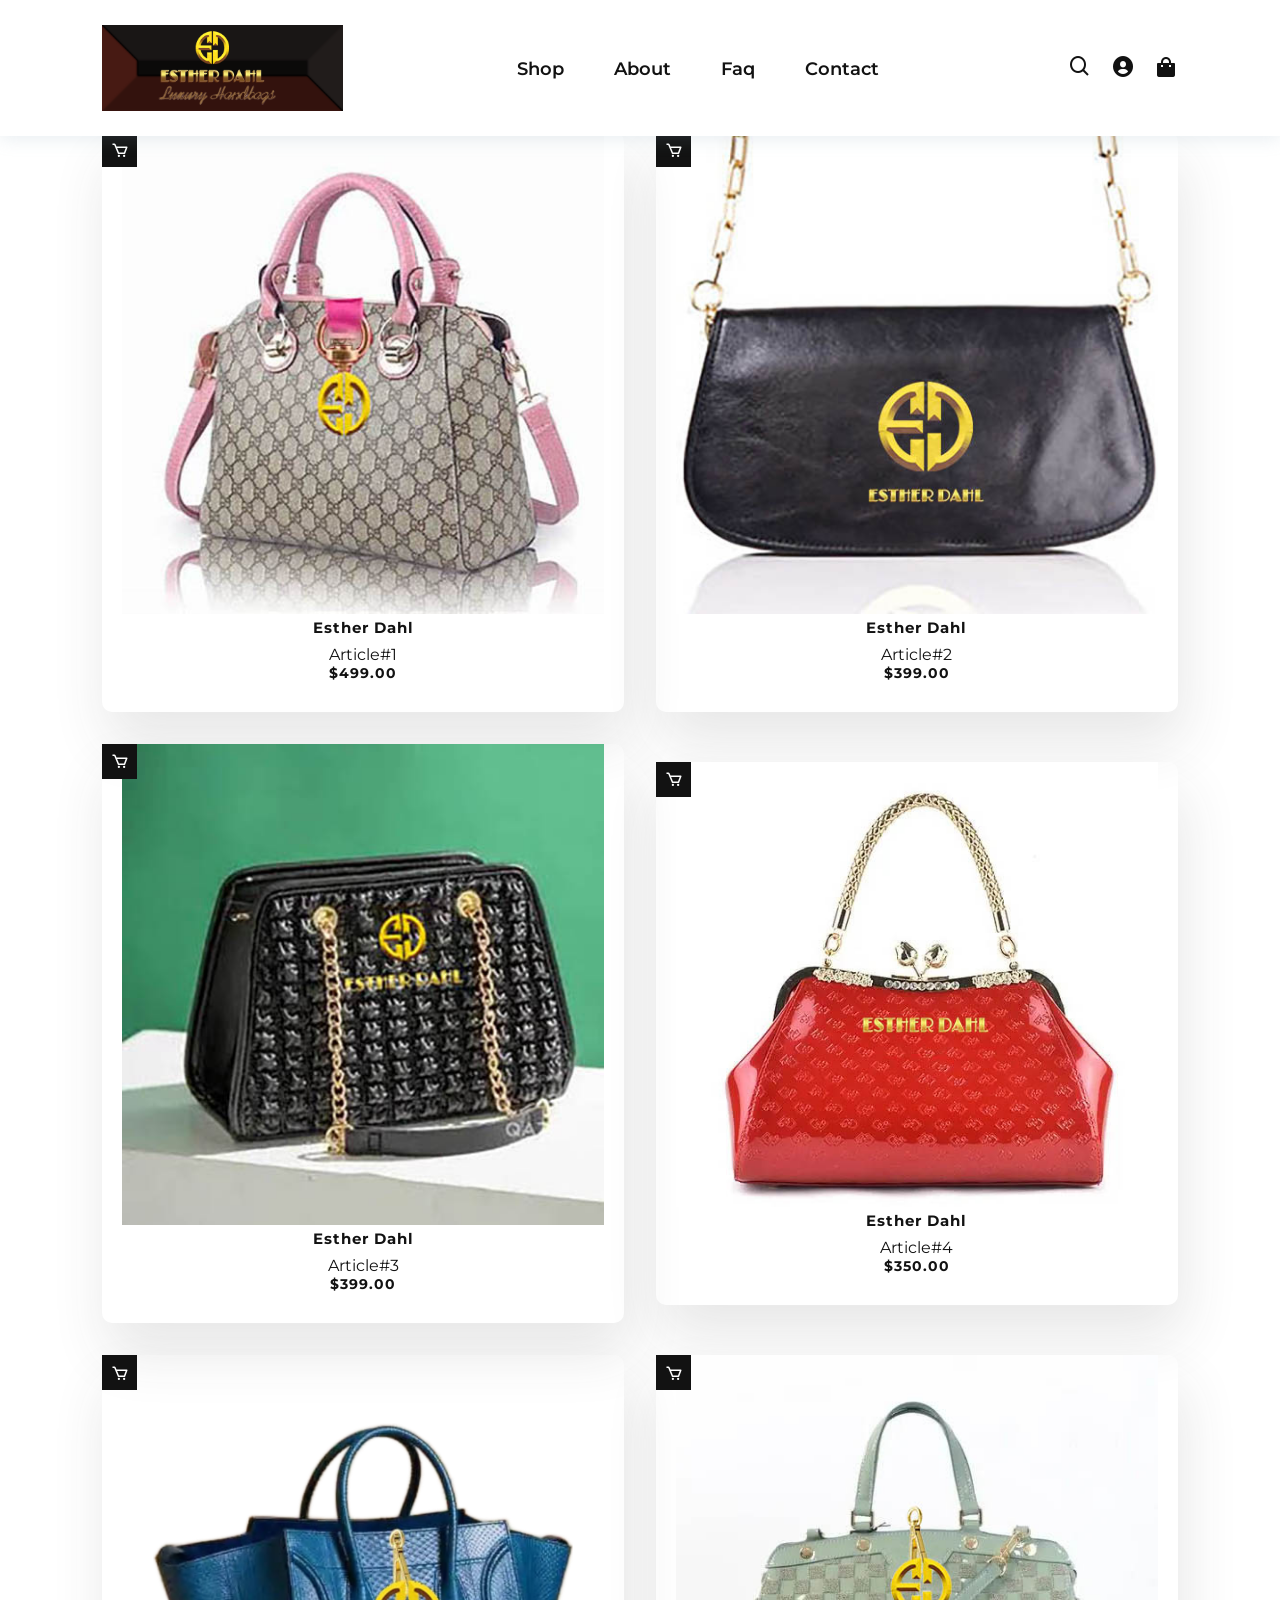
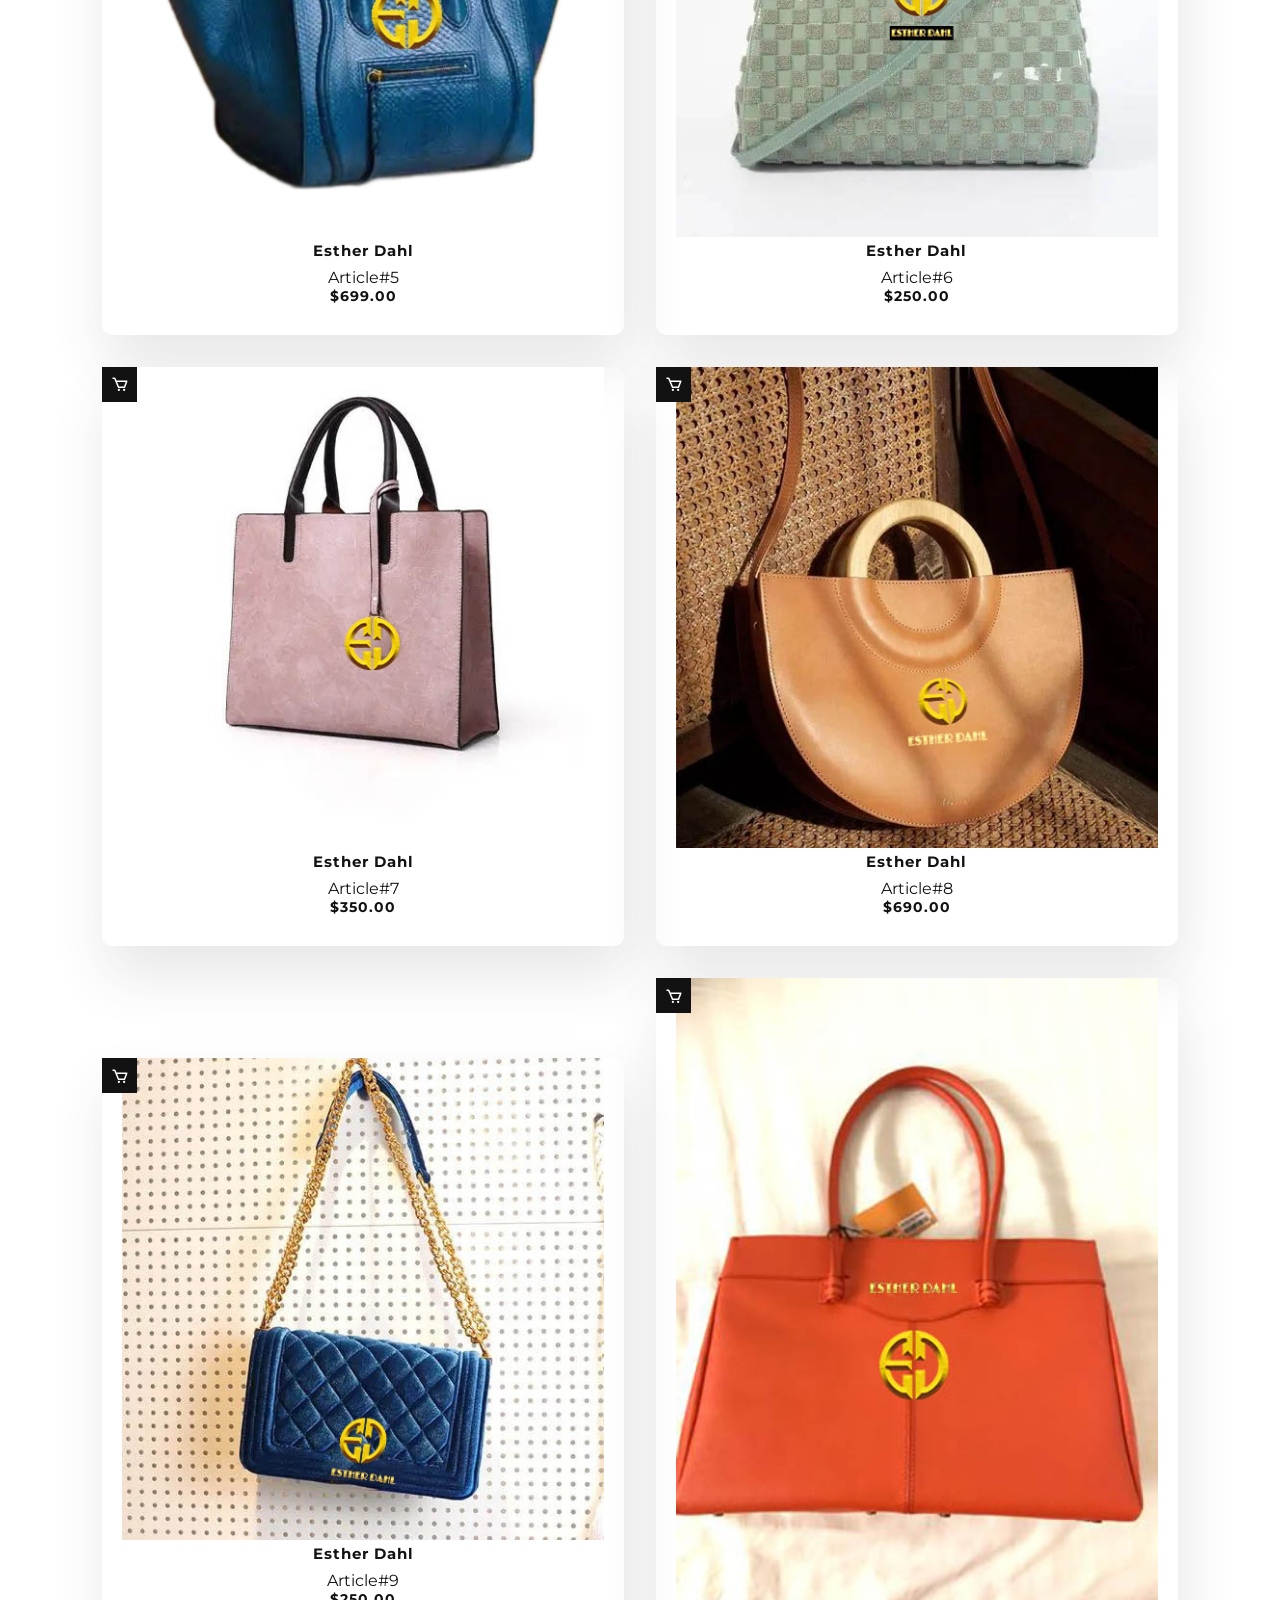
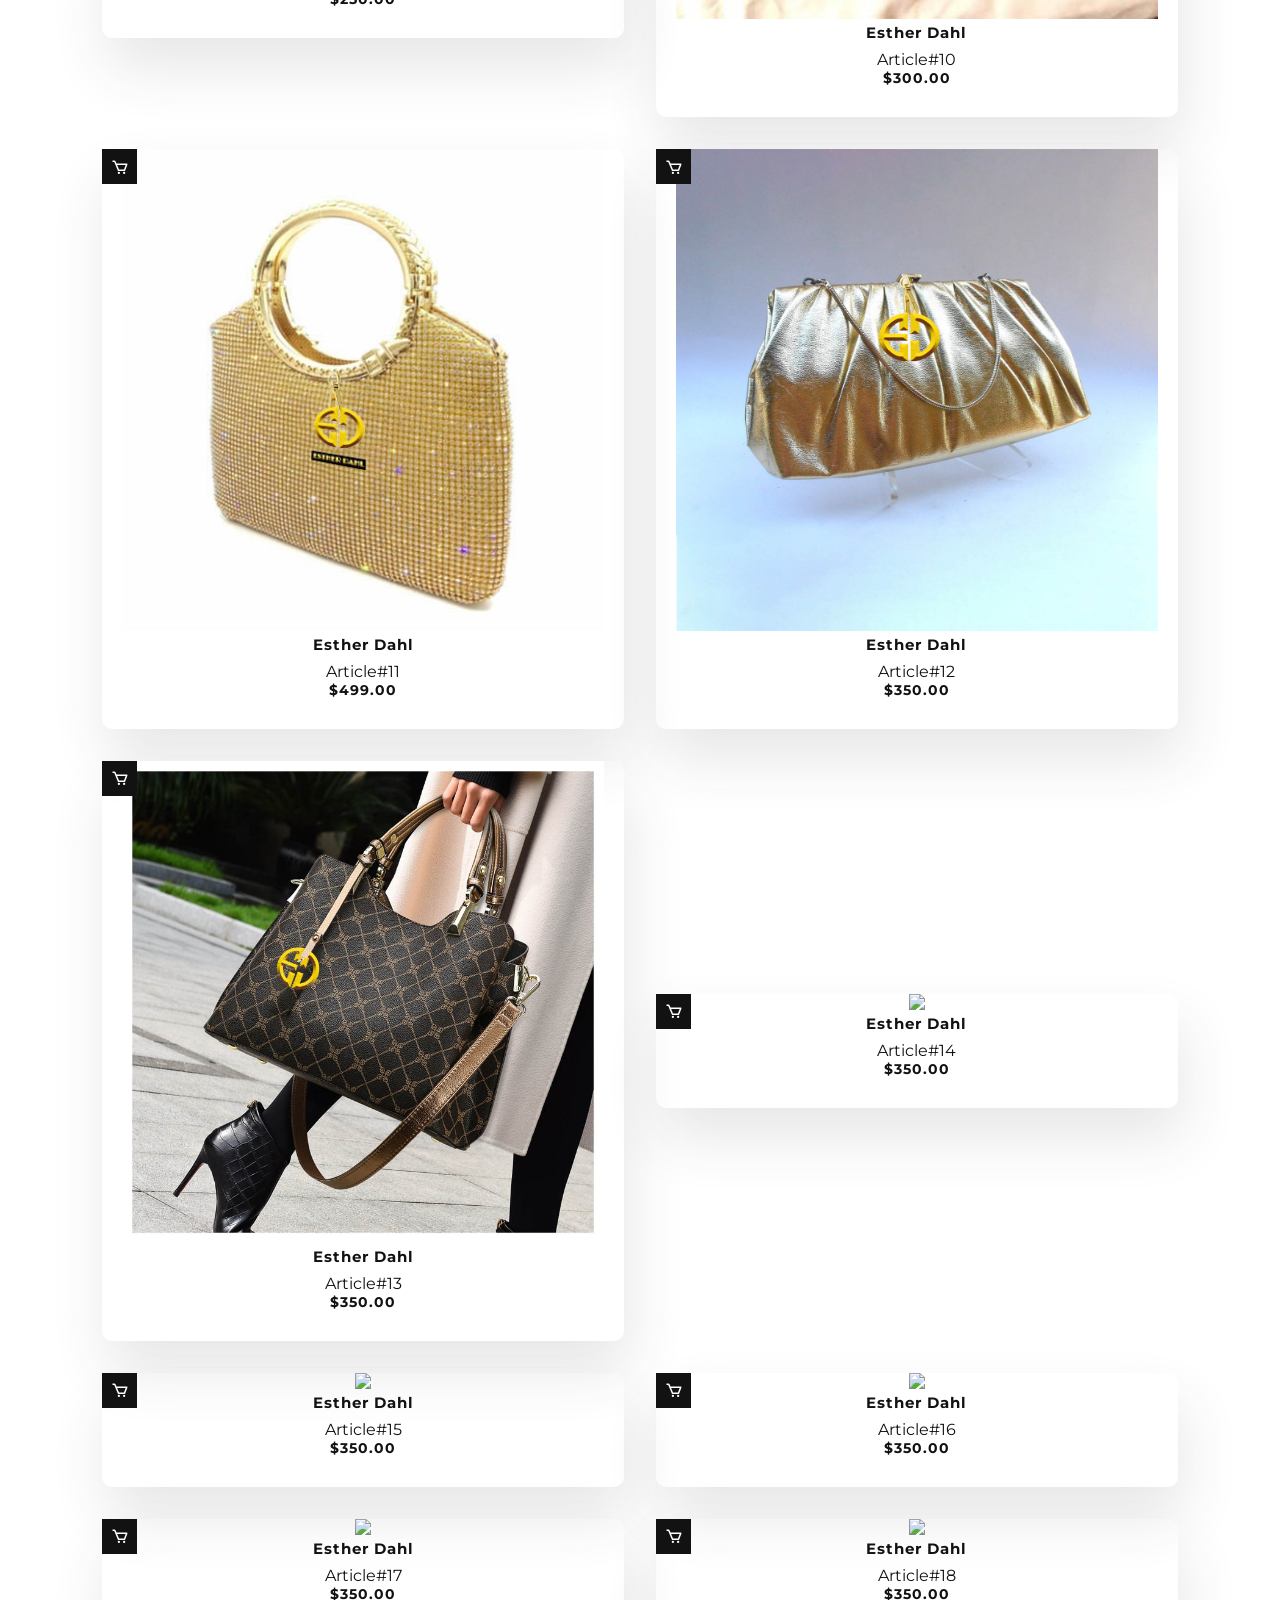
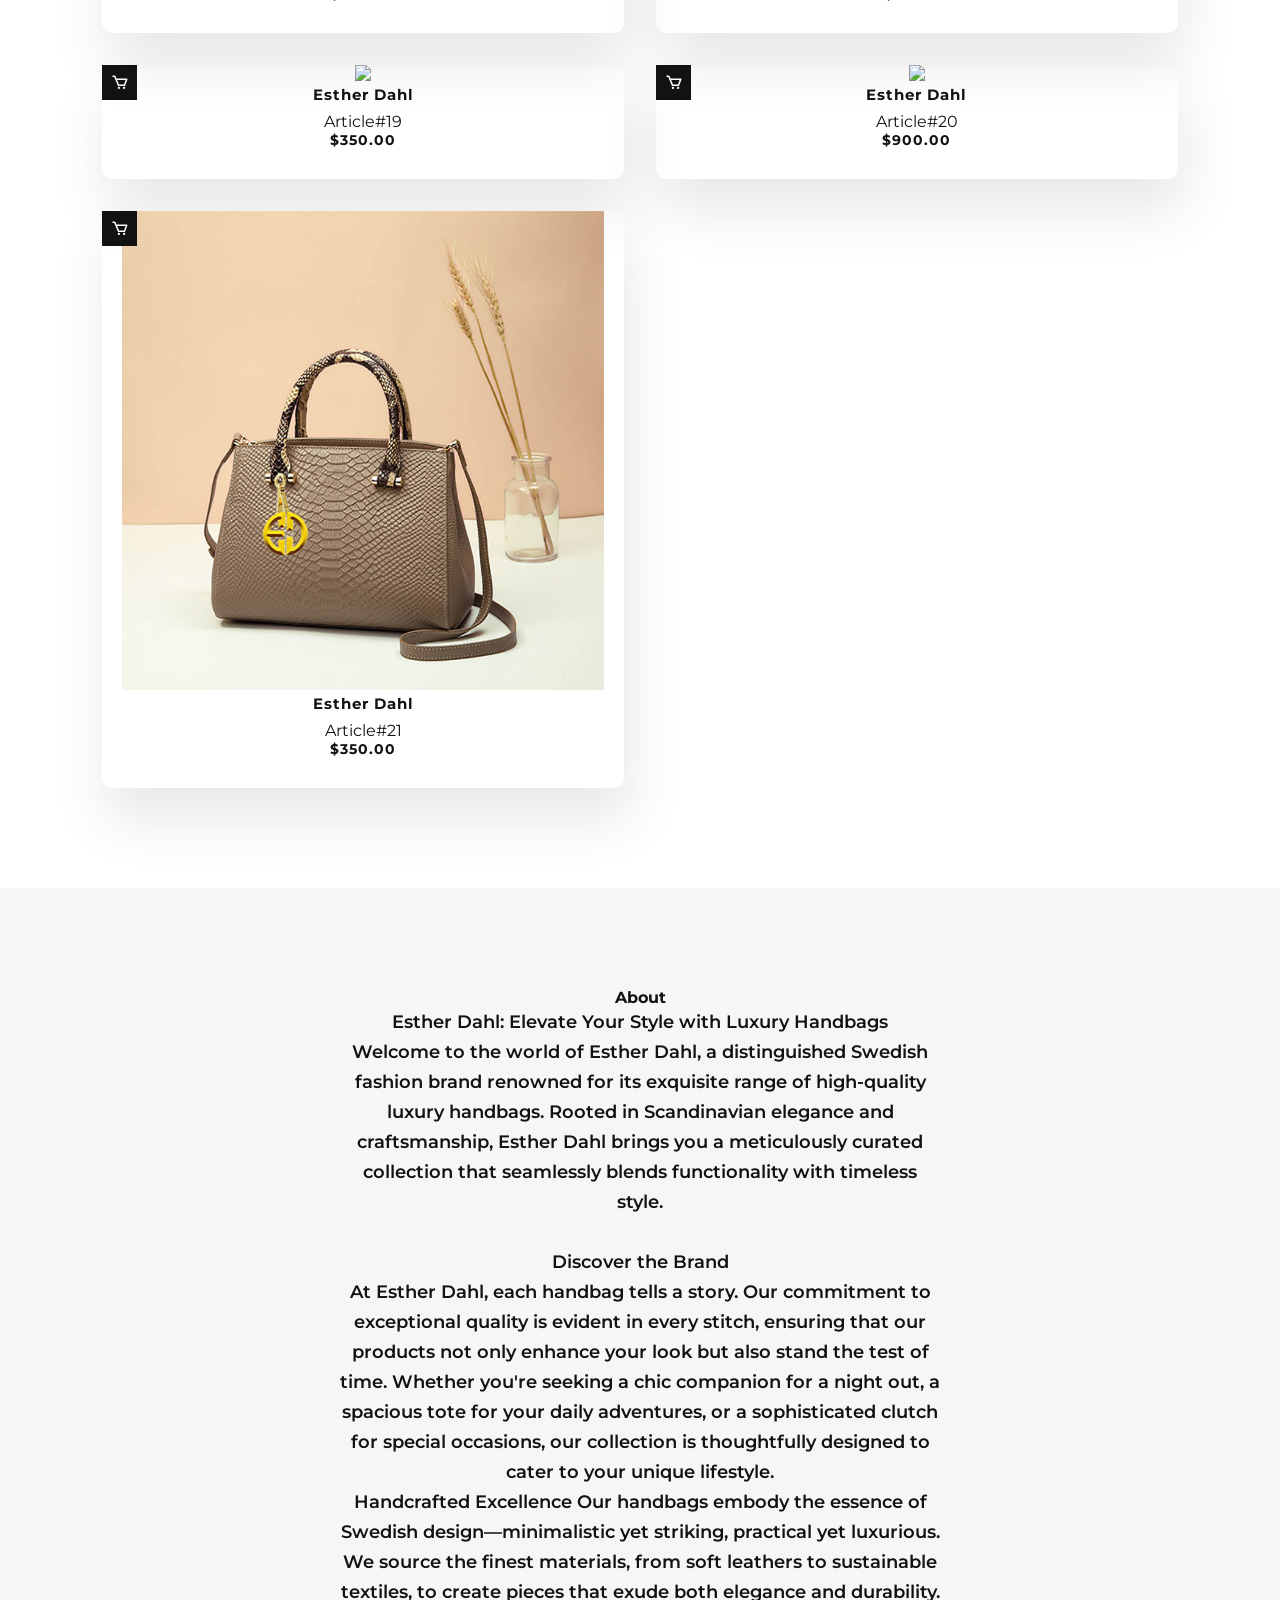
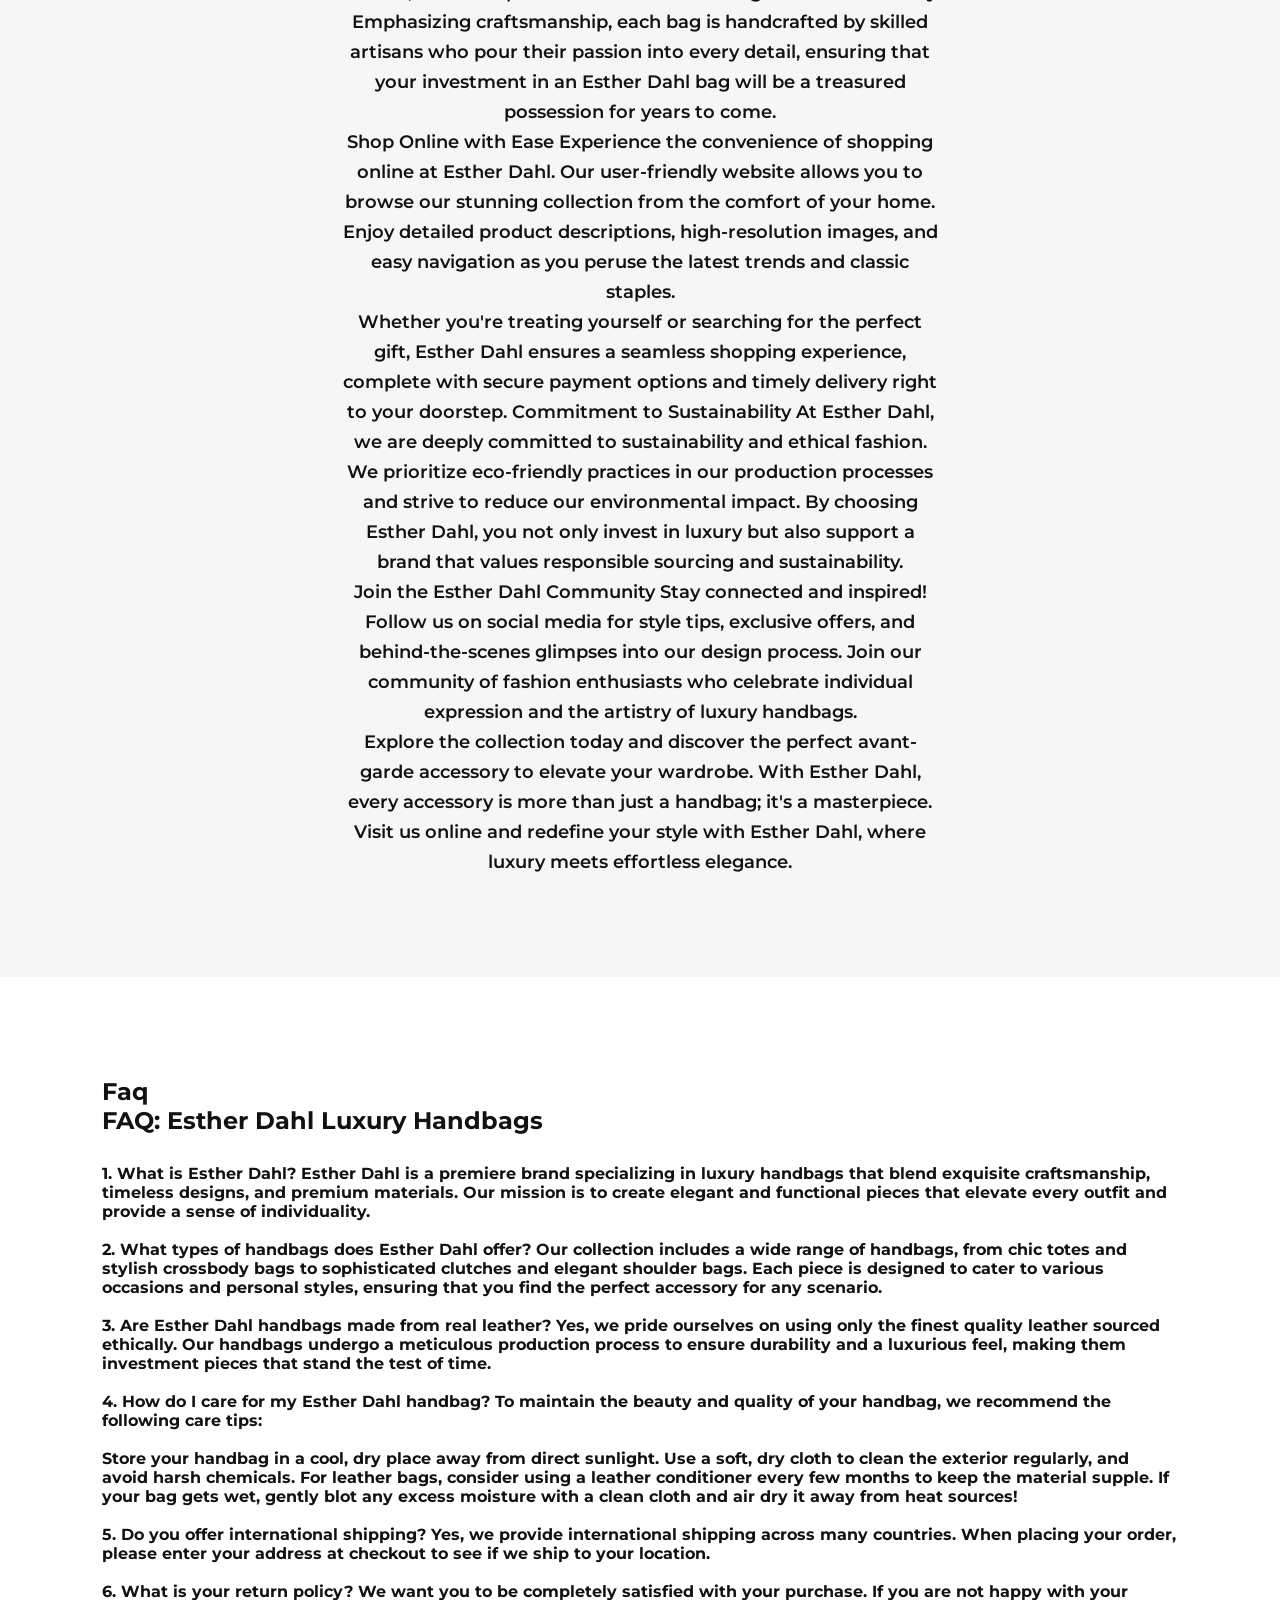
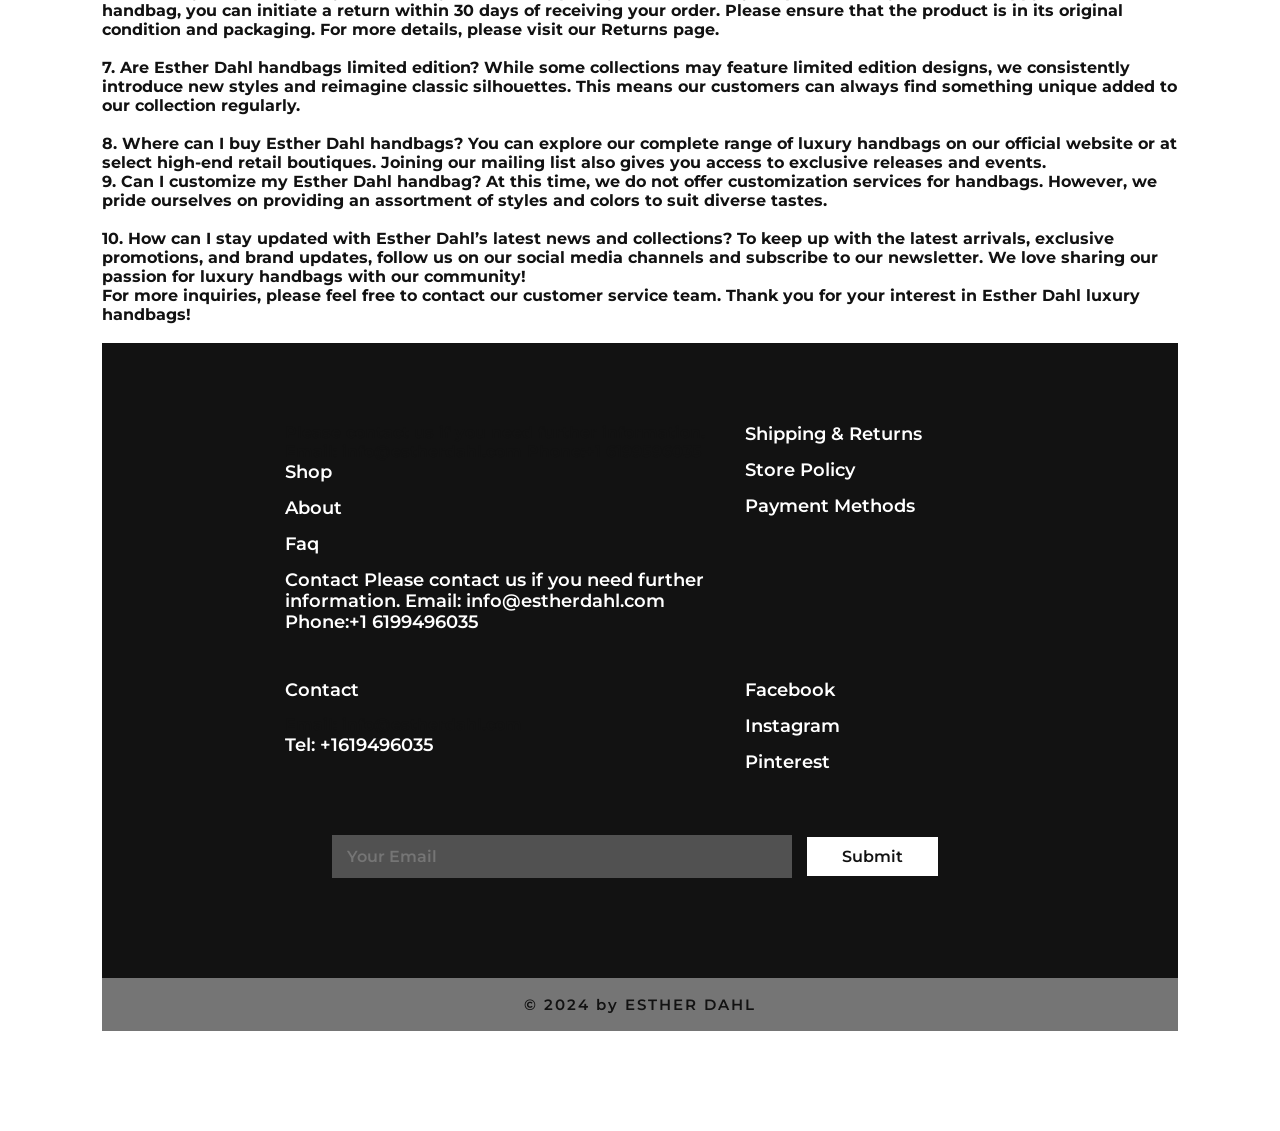
==== index.html @ 2f2c91b7 "Add files via upload" ====
<!DOCTYPE html>
<html>
<head>
	<meta charset="utf-8">
	<meta name="viewport" content="width=device-width, initial-scale=1">
	<title>Esther Dahl -Luxury Handbags-</title>
	<link rel="icon" type="img/favicon-32x32" href="favicon-32x32.ico" sizes="32x32" />


	<!----Custom css link---->
	<link rel="stylesheet" type="text/css" href="css/style.css">

	<link rel="stylesheet"
  href="https://unpkg.com/boxicons@latest/css/boxicons.min.css">

  <link rel="preconnect" href="https://fonts.googleapis.com">
  <link rel="preconnect" href="https://fonts.gstatic.com" crossorigin>
  <link href="https://fonts.googleapis.com/css2?family=Montserrat:wght@100;200;300;400;500;600;700;800;900&display=swap" rel="stylesheet">

</head>
<body>

	<!----header start--->
	<header>
		
				<img src="img/Estherdahl-logo.png" width="241" height="86">
		<div class="bx bx-menu" id="menu-icon"></div>

		<ul class="navbar">
			<li><a href="#shop">Shop</a></li>
			<li><a href="#about">About</a></li>
			<li><a href="#faq">Faq</a></li>
			<li><a href="#contact">Contact</a></li>
		</ul>

		<div class="icons">
			<a href="#"><i class='bx bx-search'></i></a>
			<a href="#"><i class='bx bxs-user-circle' ></i></a>
			<a href="#"><i class='bx bxs-shopping-bag' ></i></a>
		</div>
	</header>

	<!----shop start--->
	<section class="shop" id="shop">
		<div class="container">
			<div class="box">
				<img src="img/main1.jpg">
				<h4>Esther Dahl</h4> Article#1
				<h5>$499.00</h5>
				<div class="cart">
					<a href="#"><i class='bx bx-cart' ></i></a>
				</div>
			</div>

			<div class="box">
				<img src="img/main2.jpg">
				<h4>Esther Dahl</h4>Article#2
				<h5>$399.00</h5>
				<div class="cart">
					<a href="#"><i class='bx bx-cart' ></i></a>
				</div>
			</div>

			<div class="box">
				<img src="img/main3.jpg">
				<h4>Esther Dahl</h4>Article#3
				<h5>$399.00</h5>
				<div class="cart">
					<a href="#"><i class='bx bx-cart' ></i></a>
				</div>
			</div>

			<div class="box">
				<img src="img/main4.jpg">
				<h4>Esther Dahl</h4>Article#4
				<h5>$350.00</h5>
				<div class="cart">
					<a href="#"><i class='bx bx-cart' ></i></a>
				</div>
			</div>

			<div class="box">
				<img src="img/main5.png">
				<h4>Esther Dahl</h4>Article#5
				<h5>$699.00</h5>
				<div class="cart">
					<a href="#"><i class='bx bx-cart' ></i></a>
				</div>
			</div>

			<div class="box">
				<img src="img/main6.jpg">
				<h4>Esther Dahl</h4>Article#6
				<h5>$250.00</h5>
				<div class="cart">
					<a href="#"><i class='bx bx-cart' ></i></a>
				</div>
			</div>

			<div class="box">
				<img src="img/main7.jpg">
				<h4>Esther Dahl</h4>Article#7
				<h5>$350.00</h5>
				<div class="cart">
					<a href="#"><i class='bx bx-cart' ></i></a>
				</div>
			</div>

			<div class="box">
				<img src="img/main8.jpg">
				<h4>Esther Dahl</h4>Article#8
				<h5>$690.00</h5>
				<div class="cart">
					<a href="#"><i class='bx bx-cart' ></i></a>
				</div>
			</div>

			<div class="box">
				<img src="img/main9.jpg">
				<h4>Esther Dahl</h4>Article#9
				<h5>$250.00</h5>
				<div class="cart">
					<a href="#"><i class='bx bx-cart' ></i></a>
				</div>
			</div>

			<div class="box">
				<img src="img/main10.jpg">
				<h4>Esther Dahl</h4>Article#10
				<h5>$300.00</h5>
				<div class="cart">
					<a href="#"><i class='bx bx-cart' ></i></a>
				</div>
			</div>

			<div class="box">
				<img src="img/main11.jpg">
				<h4>Esther Dahl</h4>Article#11
				<h5>$499.00</h5>
				<div class="cart">
					<a href="#"><i class='bx bx-cart' ></i></a>
				</div>
			</div>

			<div class="box">
				<img src="img/main12.jpg">
				<h4>Esther Dahl</h4>Article#12
				<h5>$350.00</h5>
				<div class="cart">
					<a href="#"><i class='bx bx-cart' ></i></a>
				</div>
			</div>
                 <div class="box">
				<img src="img/main13.jpg">
				<h4>Esther Dahl</h4>Article#13
				<h5>$350.00</h5>
				<div class="cart">
			 <a href="#"><i class='bx bx-cart' ></i></a>
			  </div>
			</div>
				<div class="box">
				<img src="img/main14.jpg">
				<h4>Esther Dahl</h4>Article#14
				<h5>$350.00</h5>
				<div class="cart">
			   <a href="#"><i class='bx bx-cart' ></i></a>
			   </div>
			</div>
				<div class="box">
				<img src="img/main15.jpg">
				<h4>Esther Dahl</h4>Article#15
				<h5>$350.00</h5>
				<div class="cart">
			   <a href="#"><i class='bx bx-cart' ></i></a>
			   </div>
			</div>
				<div class="box">
				<img src="img/main16.jpg">
				<h4>Esther Dahl</h4>Article#16
				<h5>$350.00</h5>
				<div class="cart">
			   <a href="#"><i class='bx bx-cart' ></i></a>
			   </div>
			</div>
				<div class="box">
				<img src="img/main17.jpg">
				<h4>Esther Dahl</h4>Article#17
				<h5>$350.00</h5>
				<div class="cart">
			   <a href="#"><i class='bx bx-cart' ></i></a>
			    </div>
			</div>
				<div class="box">
				<img src="img/main18.jpg">
				<h4>Esther Dahl</h4>Article#18
				<h5>$350.00</h5>
				<div class="cart">
			   <a href="#"><i class='bx bx-cart' ></i></a>
			    </div>
			</div>
				<div class="box">
				<img src="img/main19.jpg">
				<h4>Esther Dahl</h4>Article#19
				<h5>$350.00</h5>
				<div class="cart">
			   <a href="#"><i class='bx bx-cart' ></i></a>
			 </div>
			</div>
				<div class="box">
				<img src="img/main20.jpg">
				<h4>Esther Dahl</h4>Article#20
				<h5>$900.00</h5>
				<div class="cart">
			   <a href="#"><i class='bx bx-cart' ></i></a>
			    </div>
			</div>
				<div class="box">
				<img src="img/main21.jpg">
				<h4>Esther Dahl</h4>Article#21
				<h5>$350.00</h5>
				<div class="cart">
			   <a href="#"><i class='bx bx-cart' ></i></a>
			   
			 
			 
			 
			 
			 
		</div>
	</section>

	<!----about start--->
	<section class="about" id="about">
		<div class="about-content">
			<h4>About</h4>
			<p>Esther Dahl: Elevate Your Style with Luxury Handbags<p/>

<p>Welcome to the world of Esther Dahl, a distinguished Swedish fashion brand renowned for its exquisite range of high-quality luxury handbags. Rooted in Scandinavian elegance and craftsmanship, Esther Dahl brings you a meticulously curated collection that seamlessly blends functionality with timeless style.<p/>
<br>
Discover the Brand
<p>At Esther Dahl, each handbag tells a story. Our commitment to exceptional quality is evident in every stitch, ensuring that our products not only enhance your look but also stand the test of time. Whether you're seeking a chic companion for a night out, a spacious tote for your daily adventures, or a sophisticated clutch for special occasions, our collection is thoughtfully designed to cater to your unique lifestyle.<p/>

Handcrafted Excellence
Our handbags embody the essence of Swedish design—minimalistic yet striking, practical yet luxurious. We source the finest materials, from soft leathers to sustainable textiles, to create pieces that exude both elegance and durability. Emphasizing craftsmanship, each bag is handcrafted by skilled artisans who pour their passion into every detail, ensuring that your investment in an Esther Dahl bag will be a treasured possession for years to come.<p/>

Shop Online with Ease
Experience the convenience of shopping online at Esther Dahl. Our user-friendly website allows you to browse our stunning collection from the comfort of your home. Enjoy detailed product descriptions, high-resolution images, and easy navigation as you peruse the latest trends and classic staples.<p/>

Whether you're treating yourself or searching for the perfect gift, Esther Dahl ensures a seamless shopping experience, complete with secure payment options and timely delivery right to your doorstep.

Commitment to Sustainability
At Esther Dahl, we are deeply committed to sustainability and ethical fashion. We prioritize eco-friendly practices in our production processes and strive to reduce our environmental impact. By choosing Esther Dahl, you not only invest in luxury but also support a brand that values responsible sourcing and sustainability.<p/>

Join the Esther Dahl Community
Stay connected and inspired! Follow us on social media for style tips, exclusive offers, and behind-the-scenes glimpses into our design process. Join our community of fashion enthusiasts who celebrate individual expression and the artistry of luxury handbags.<p/>

Explore the collection today and discover the perfect avant-garde accessory to elevate your wardrobe. With Esther Dahl, every accessory is more than just a handbag; it's a masterpiece.

Visit us online and redefine your style with Esther Dahl, where luxury meets effortless elegance.</p>
		</div>
	</section>
	<!----faq start--->
	<section class="faq" id="faq">
		<div class="faq-content">
			<h2>Faq</h2>
			<h2><p>FAQ: Esther Dahl Luxury Handbags<p/><h2/>
			<br>
<h4><p>1. What is Esther Dahl? Esther Dahl is a premiere brand specializing in luxury handbags that blend exquisite craftsmanship, timeless designs, and premium materials. Our mission is to create elegant and functional pieces that elevate every outfit and provide a sense of individuality.<p/>
<br>
<p>2. What types of handbags does Esther Dahl offer? Our collection includes a wide range of handbags, from chic totes and stylish crossbody bags to sophisticated clutches and elegant shoulder bags. Each piece is designed to cater to various occasions and personal styles, ensuring that you find the perfect accessory for any scenario.<p/>
<br>
<p>3. Are Esther Dahl handbags made from real leather? Yes, we pride ourselves on using only the finest quality leather sourced ethically. Our handbags undergo a meticulous production process to ensure durability and a luxurious feel, making them investment pieces that stand the test of time.<p/>
<br>
<p>4. How do I care for my Esther Dahl handbag? To maintain the beauty and quality of your handbag, we recommend the following care tips:<p/>
<br>
Store your handbag in a cool, dry place away from direct sunlight.
Use a soft, dry cloth to clean the exterior regularly, and avoid harsh chemicals.
For leather bags, consider using a leather conditioner every few months to keep the material supple.
If your bag gets wet, gently blot any excess moisture with a clean cloth and air dry it away from heat sources!<br>
<br>
<p>5. Do you offer international shipping? Yes, we provide international shipping across many countries. When placing your order, please enter your address at checkout to see if we ship to your location.<p/>
<br>
<p>6. What is your return policy? We want you to be completely satisfied with your purchase. If you are not happy with your handbag, you can initiate a return within 30 days of receiving your order. Please ensure that the product is in its original condition and packaging. For more details, please visit our Returns page.<p/>
<br>
<p>7. Are Esther Dahl handbags limited edition? While some collections may feature limited edition designs, we consistently introduce new styles and reimagine classic silhouettes. This means our customers can always find something unique added to our collection regularly.<p/>
<br>
<p>8. Where can I buy Esther Dahl handbags? You can explore our complete range of luxury handbags on our official website or at select high-end retail boutiques. Joining our mailing list also gives you access to exclusive releases and events.<p
<br>
<P>9. Can I customize my Esther Dahl handbag? At this time, we do not offer customization services for handbags. However, we pride ourselves on providing an assortment of styles and colors to suit diverse tastes.<p/>
<br>
<p>10. How can I stay updated with Esther Dahl’s latest news and collections? To keep up with the latest arrivals, exclusive promotions, and brand updates, follow us on our social media channels and subscribe to our newsletter. We love sharing our passion for luxury handbags with our community!<p/>

<p>For more inquiries, please feel free to contact our customer service team. Thank you for your interest in Esther Dahl luxury handbags!<p/><h4>
<br
<!----contact start--->
	<section class="contact" id="contact">
		<div class="main-contact">
			<div class="contact-content">
			Please contact us if you need further information.
			Email: info@estherdahl.com
			Phone:+1 6199596035
			
				<li><a href="#shop">Shop</a></li>
			  <li><a href="#about">About</a></li>
			  <li><a href="#faq">Faq</a></li>
			  <li><a href="#contact">Contact
			  Please contact us if you need further information.
			Email: info@estherdahl.com
			Phone:+1 6199496035</a></li>
			</div>

			<div class="contact-content">
				<li><a href="#">Shipping & Returns</a></li>
				<li><a href="#">Store Policy</a></li>
				<li><a href="#">Payment Methods</a></li>
			</div>

			<div class="contact-content">
				<li><a href="#">Contact</a></li>
				Email: info@estherdahl.com
				<li><a href="#">Tel: +1619496035</a></li>
			</div>

			<div class="contact-content">
				<li><a href="#">Facebook</a></li>
				<li><a href="#">Instagram</a></li>
				<li><a href="#">Pinterest</a></li>
			</div>

		</div>

		<div class="action">
			<form>
				<input type="email" name="email" placeholder="Your Email" required>
				<input type="submit" name="submit" value="Submit" required>
			</form>
		</div>
	</section>

	<div class="last">
		<p>© 2024 by ESTHER DAHL</p>
	</div>

	<!----custom js link--->
	<script src="script.js"></script>

</body>
</html>
---- css/style.css ----
*{
	padding: 0;
	margin: 0;
	box-sizing: border-box;
	font-family: 'Montserrat', sans-serif;
	text-decoration: none;
	list-style: none;
	scroll-behavior: smooth;
}

:root{
	--bg-color: #ffffff;
	--text-color: #121212;
	--main-font: 2.2rem;
	--p-font: 1.1rem;
}
body{
	background: var(--bg-color);
	color: var(--text-color);
}
header{
	width: 100%;
	top: 0;
	right: 0;
	z-index: 1000;
	position: fixed;
	background: var(--bg-color);
	box-shadow: 0px 2px 18px 0 rgb(129 162 182 / 20%);
	display: flex;
	align-items: center;
	justify-content: space-between;
	padding: 25px 8%;
	transition: .3s;
}
.logo{
	color: var(--text-color);
	font-size: var(--main-font);
	font-weight: 600;
	line-height: 0.8;
}
#menu-icon{
	font-size: 38px;
	color: var(--text-color);
	z-index: 10001;
	display: none;
}
.navbar{
	display: flex;
}
.navbar a{
	font-size: var(--p-font);
	color: var(--text-color);
	font-weight: 600;
	padding: 10px 15px;
	margin: 0 10px;
	transition: all .40s ease;
}
.navbar a:hover{
	background: var(--text-color);
	color: #fff;
}
.icons{
	display: inline-block;
}
.icons i{
	color: var(--text-color);
	font-size: 24px;
	margin-left: 15px;
}
.icons i:hover{
	opacity: 0.7;
}

section{
	padding: 100px 8%;
}
.container{
	display: grid;
	grid-template-columns: repeat(auto-fit, minmax(360px, auto));
	align-items: center;
	gap: 2rem;
	text-align: center;
	cursor: pointer;
	padding-top: 2rem;
}
.box{
	padding: 0px 20px 10px 20px;
	background: transparent;
	box-shadow: 5px 30px 56.1276px rgb(55 55 55 / 12%);
	border-radius: 10px;
	position: relative;
	transition: all .35s ease;
}
.box img{
	width: 100%;
	height: auto;
}
.box h4{
	font-size: 15px;
	letter-spacing: 1px;
	margin-bottom: 8px;
}
.box h5{
	font-size: 14px;
	letter-spacing: 1px;
	margin-bottom: 20px;
}
.box .cart i{
	position: absolute;
	top: 0;
	left: 0;
	width: 35px;
	height: 35px;
	background: var(--text-color);
	color: var(--bg-color);
	display: inline-flex;
	align-items: center;
	justify-content: center;
	font-size: 18px;
}
.box:hover{
	transform: translateY(-5px);
}

.about{
	background: #f7f6f6;
	display: flex;
	align-items: center;
	justify-content: center;
	flex-direction: column;
}
.about-content{
	text-align: center;
}
.about-content h2{
	font-size: var(--main-font);
	margin-bottom: 30px;
}
.about-content p{
	max-width: 600px;
	font-size: var(--p-font);
	font-weight: 600;
	color: var(--text-color);
	line-height: 30px;
}

.contact{
	padding: 80px 17%;
	background: var(--text-color);
}
.main-contact{
	display: grid;
	grid-template-columns: repeat(auto-fit, minmax(250px, auto));
	gap: 2rem;
	margin-bottom: 3rem;
}
.contact-content li{
	margin-bottom: 15px;
}
.contact-content li a{
	display: block;
	color: var(--bg-color);
	font-size: var(--p-font);
	font-weight: 600;
	transition: all .40s ease;
}
.contact-content li a:hover{
	transform: translateX(-10px);
}
.action form{
	text-align: center;
}
.action form input[type="email"]{
	width: 460px;
	max-width: 100%;
	padding: 12px 15px;
	background: #515151;
	color: var(--bg-color);
	border: none;
	outline: none;
	margin: 0px 10px 20px 0px;
	font-size: 16px;
	font-weight: 600;
}

.action form input[type="submit"]{
	padding: 10px 35px;
	background: var(--bg-color);
	color: var(--text-color);
	border: none;
	outline: none;
	margin: 0px 10px 20px 0px;
	font-size: 16px;
	font-weight: 600;
	cursor: pointer;
}
.last{
	text-align: center;
	padding: 17px;
	background: #757575;
}
.last p{
	color: var(--text-color);
	font-size: 15px;
	font-weight: 600;
	letter-spacing: 2px;
}

@media (max-width: 800px){
	#menu-icon{
		display: block;
	}
	header{
		padding: 15px 8%;
	}
	.navbar{
		top: -500px;
		left: 0;
		right: 0;
		position: absolute;
		flex-direction: column;
		background: var(--bg-color);
		box-shadow: 0px 2px 18px 0 rgb(129 162 182 / 20%);
		transition: all .40s ease;
	}
	.navbar a{
		display: block;
		padding: 1rem;
		margin: 0.5rem;
	}
	.navbar.active{
		top: 100%;
	}
}
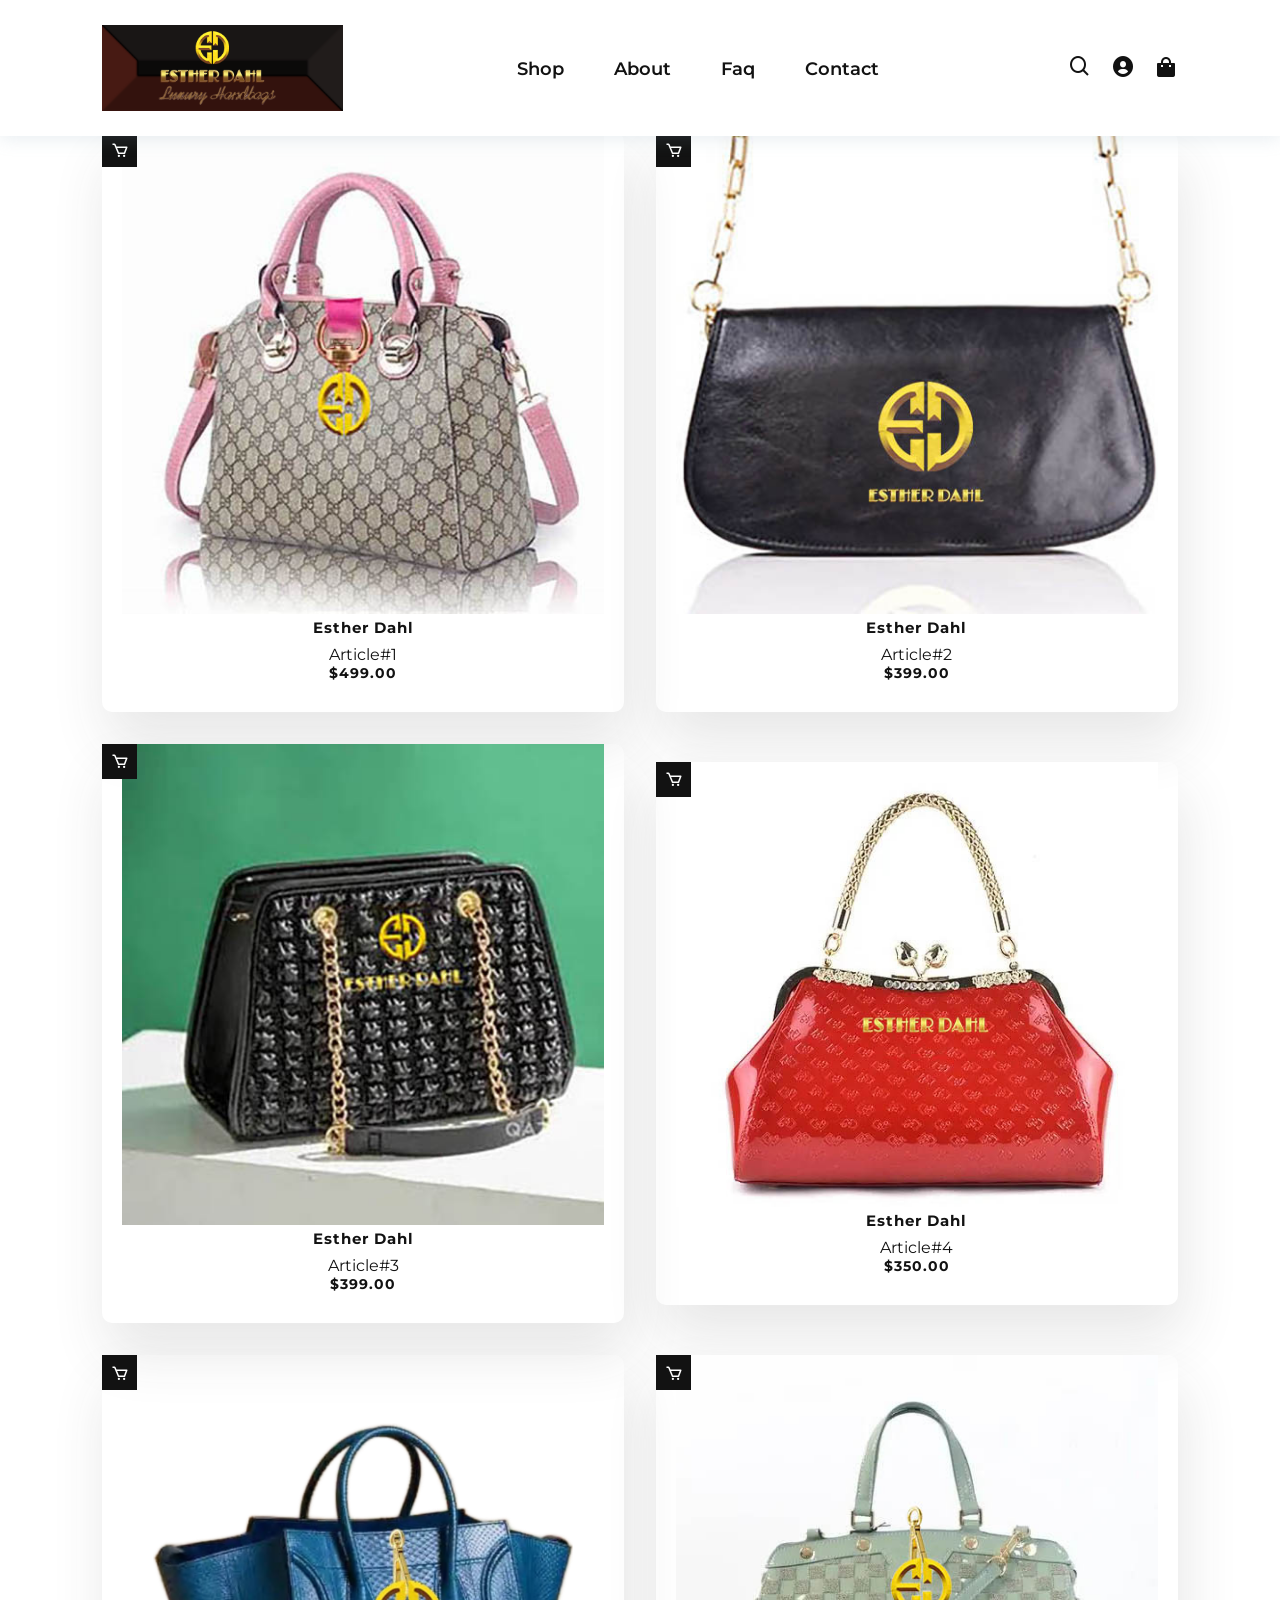
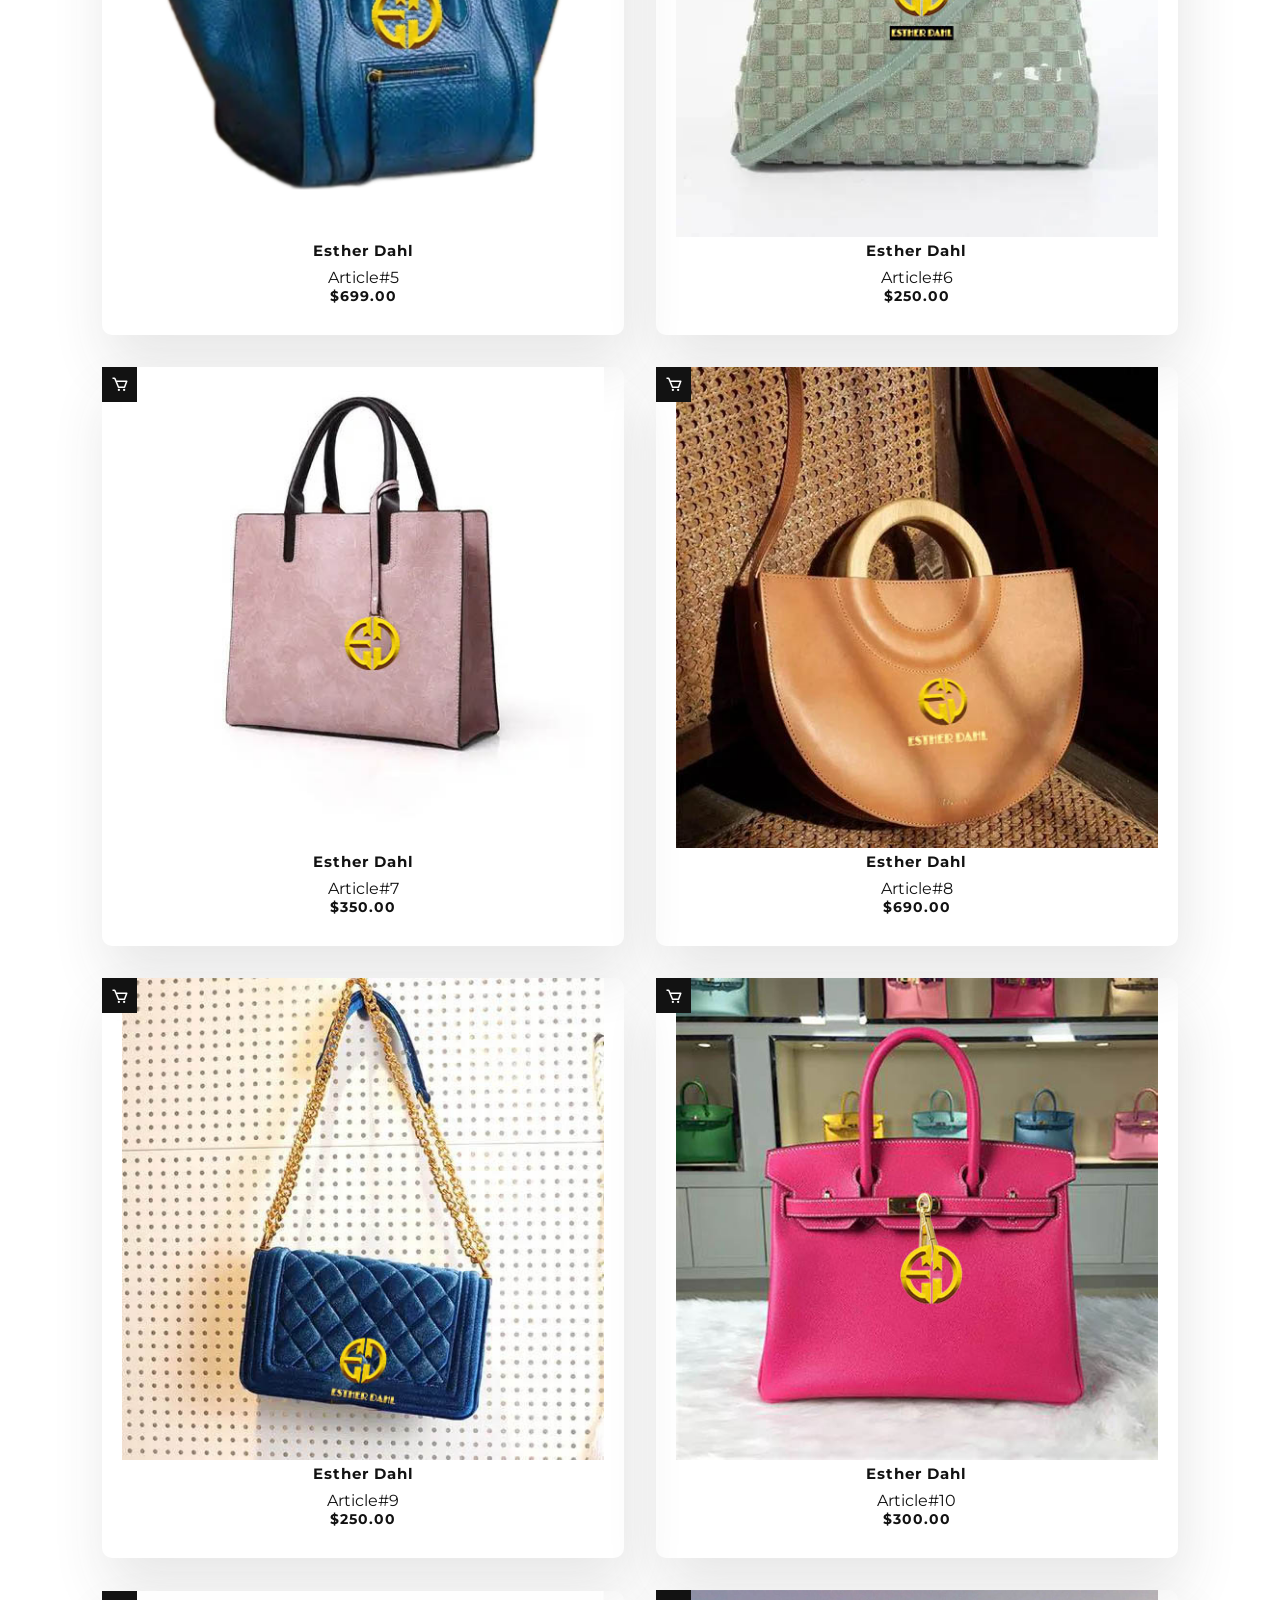
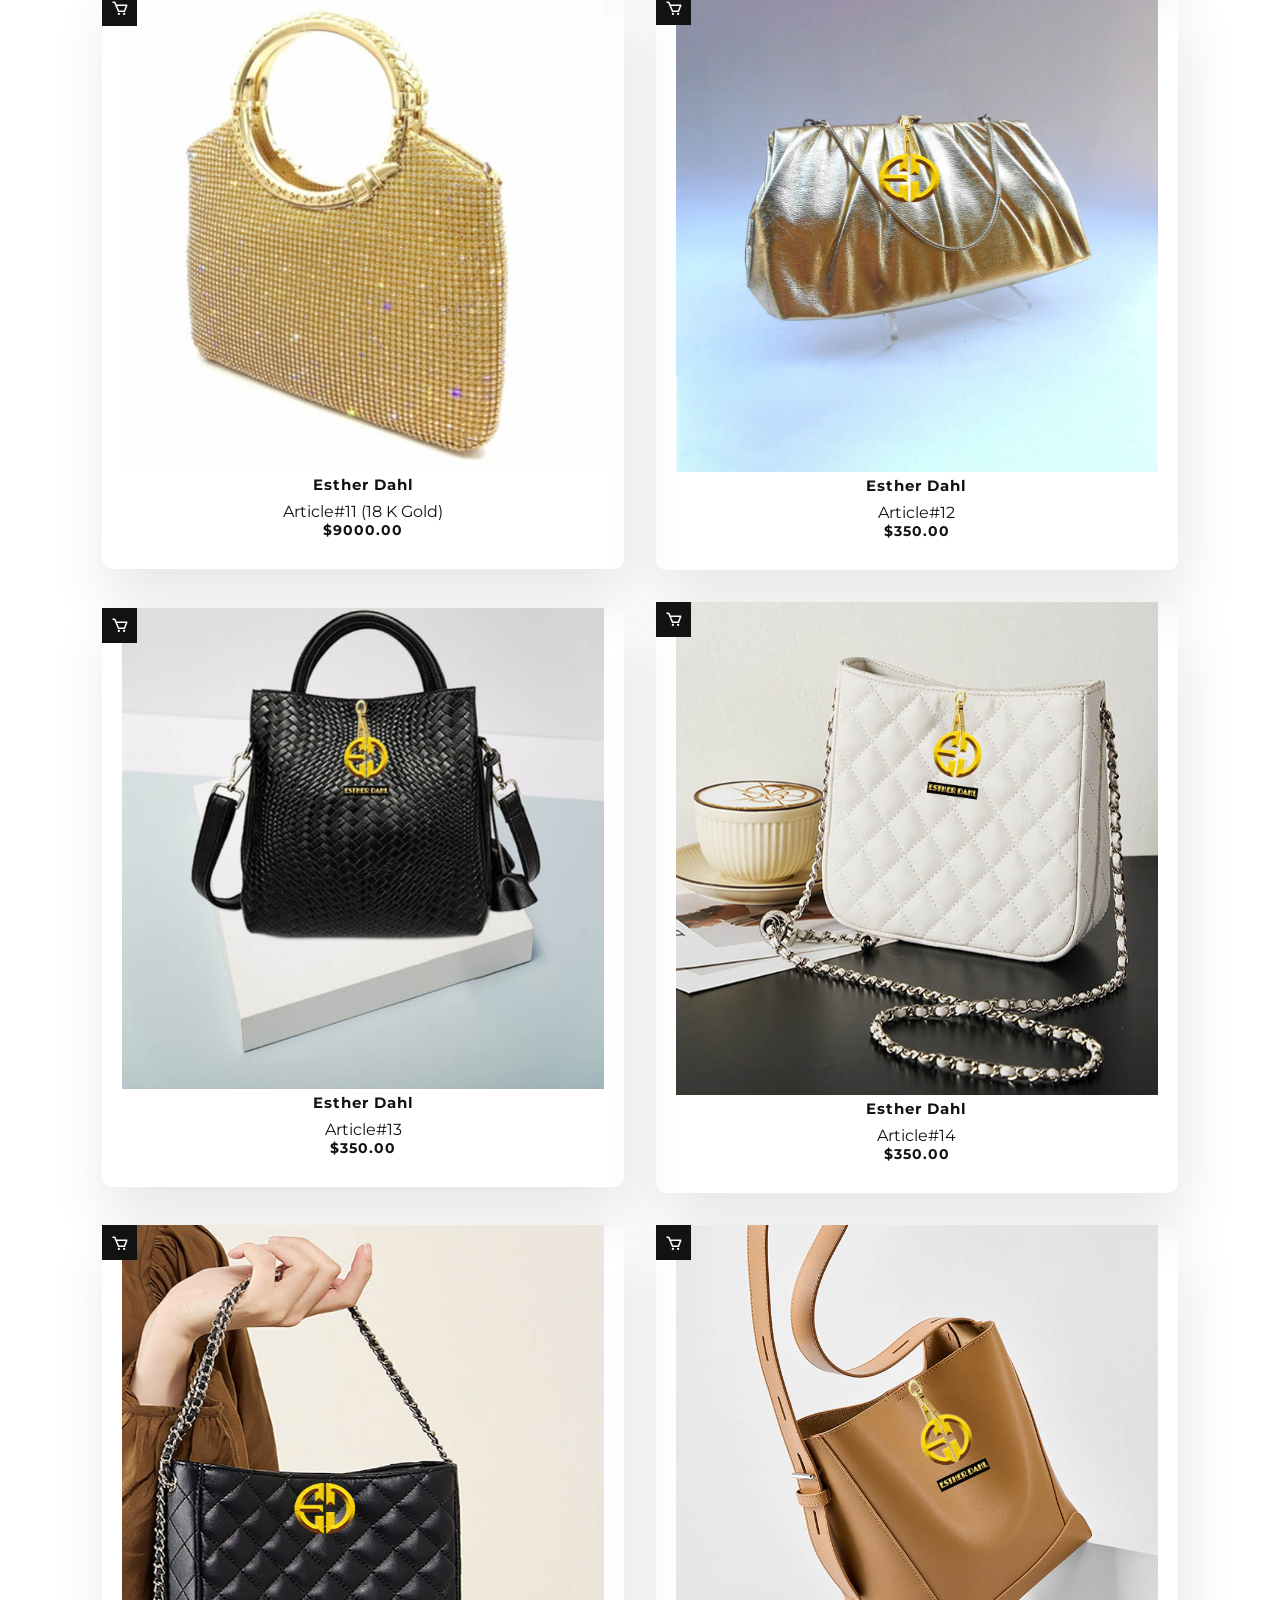
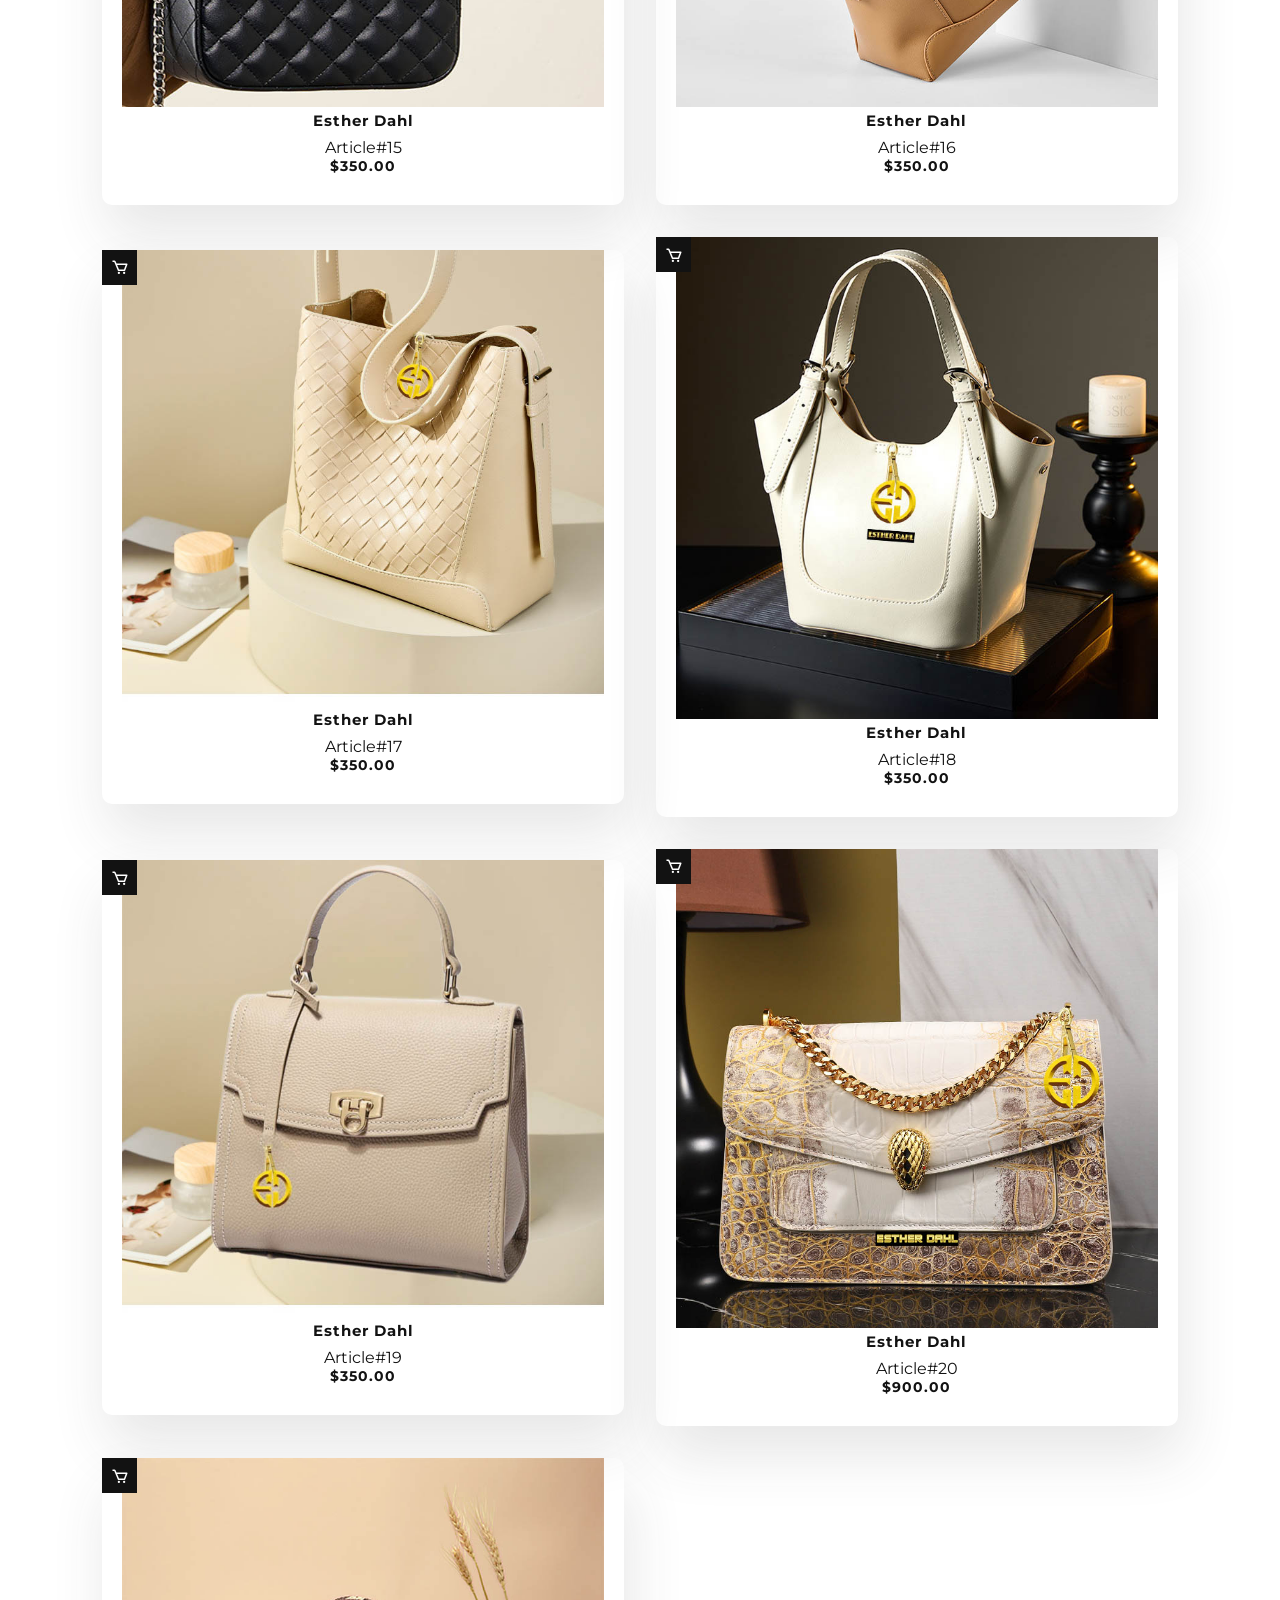
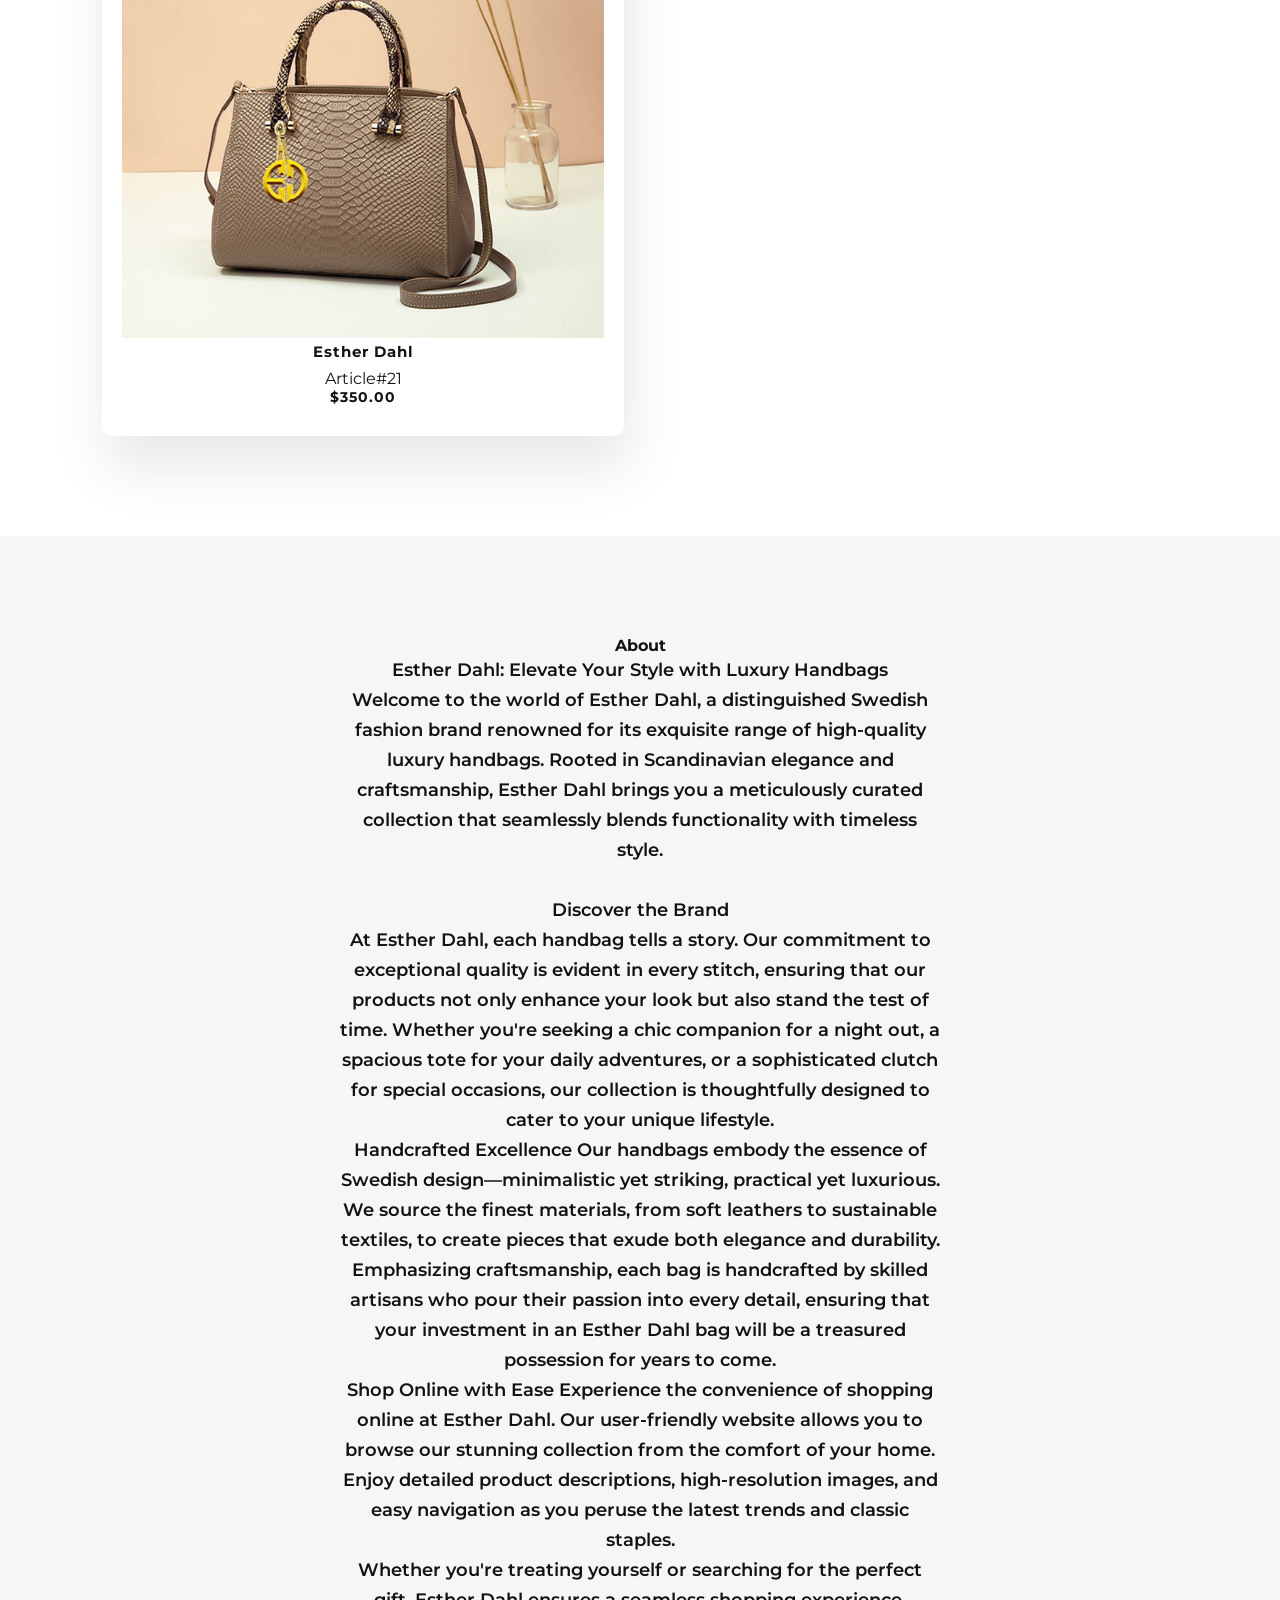
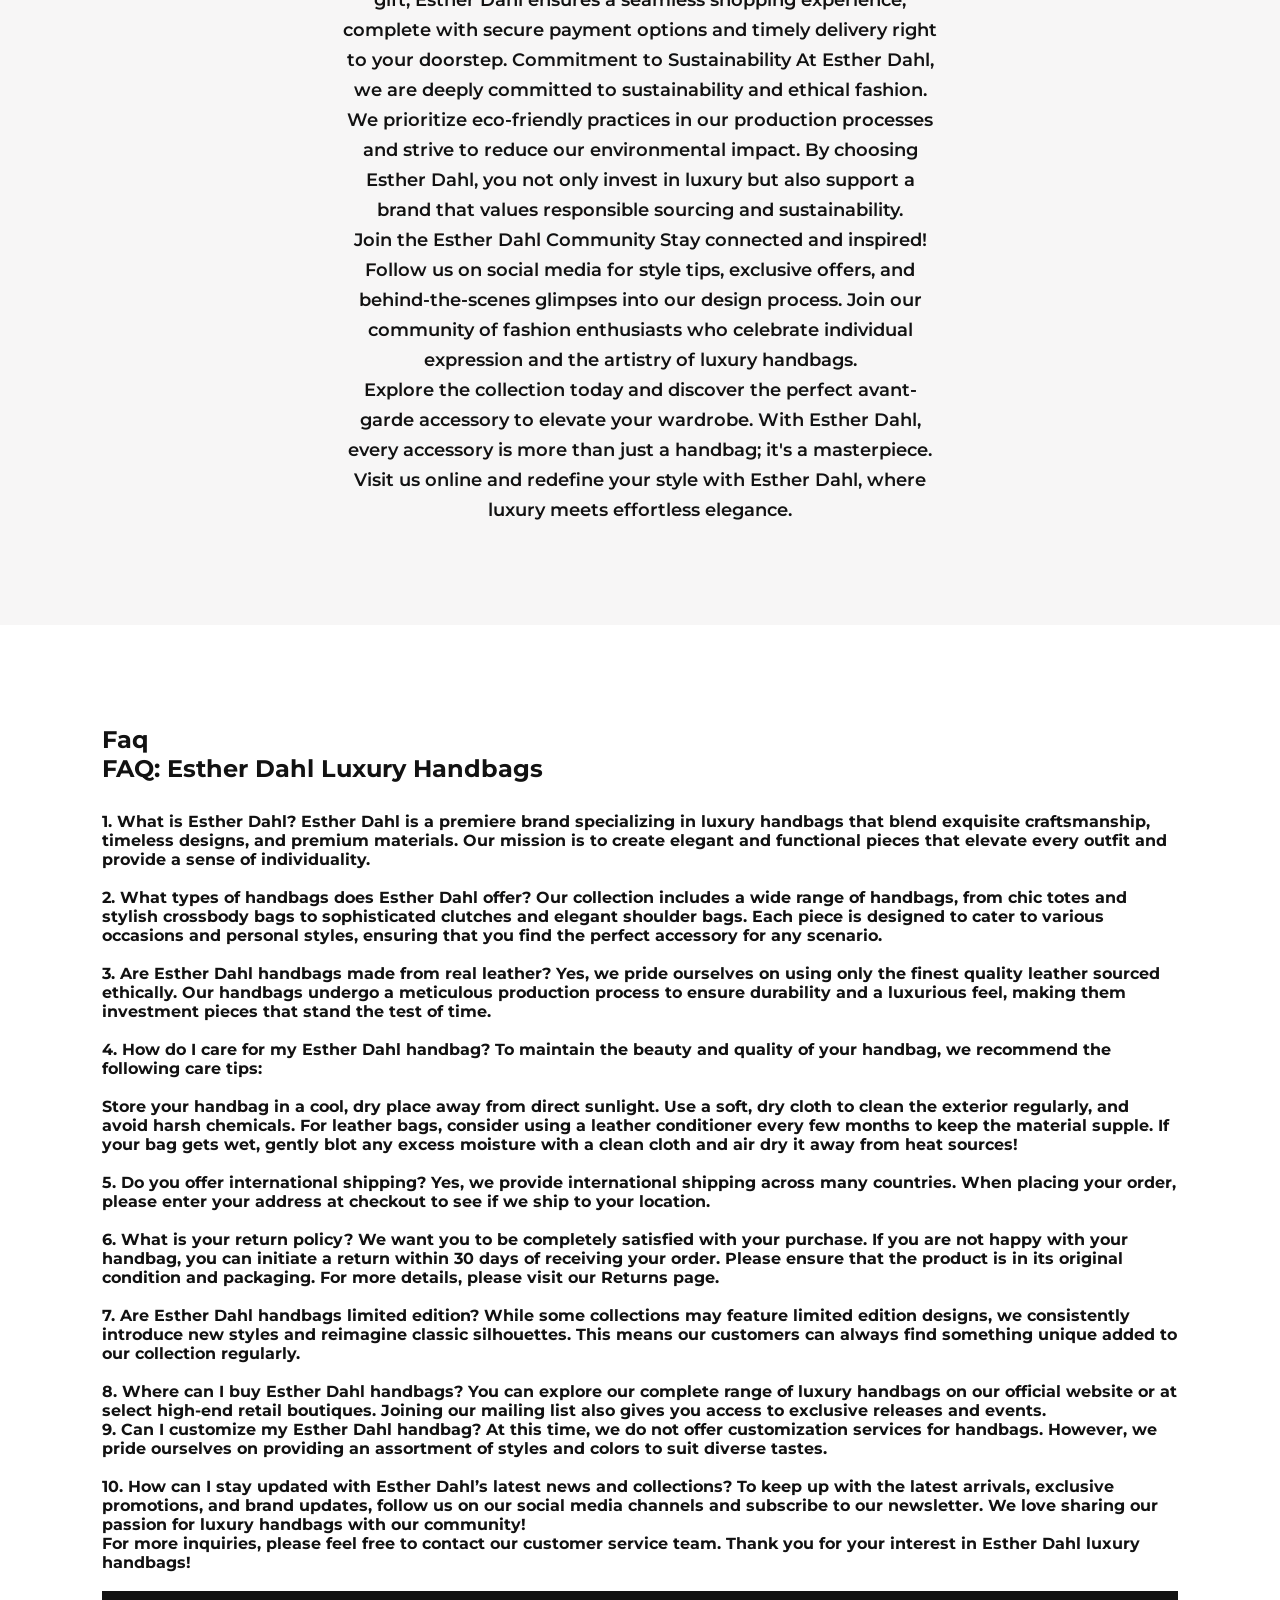
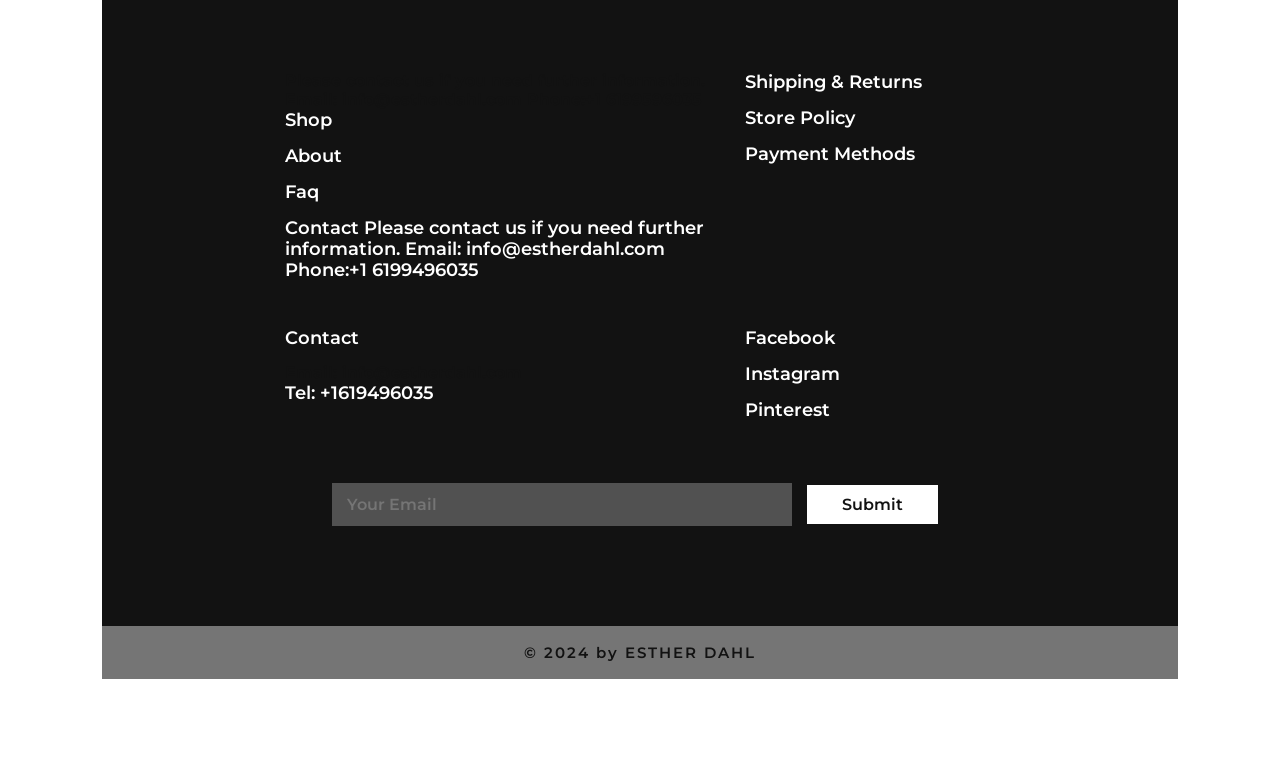
==== commit ef2b6185: "Add files via upload" ====
--- a/index.html
+++ b/index.html
@@ -135,8 +135,8 @@
 
 			<div class="box">
 				<img src="img/main11.jpg">
-				<h4>Esther Dahl</h4>Article#11
-				<h5>$499.00</h5>
+				<h4>Esther Dahl</h4>Article#11 (18 K Gold)
+				<h5>$9000.00</h5>
 				<div class="cart">
 					<a href="#"><i class='bx bx-cart' ></i></a>
 				</div>
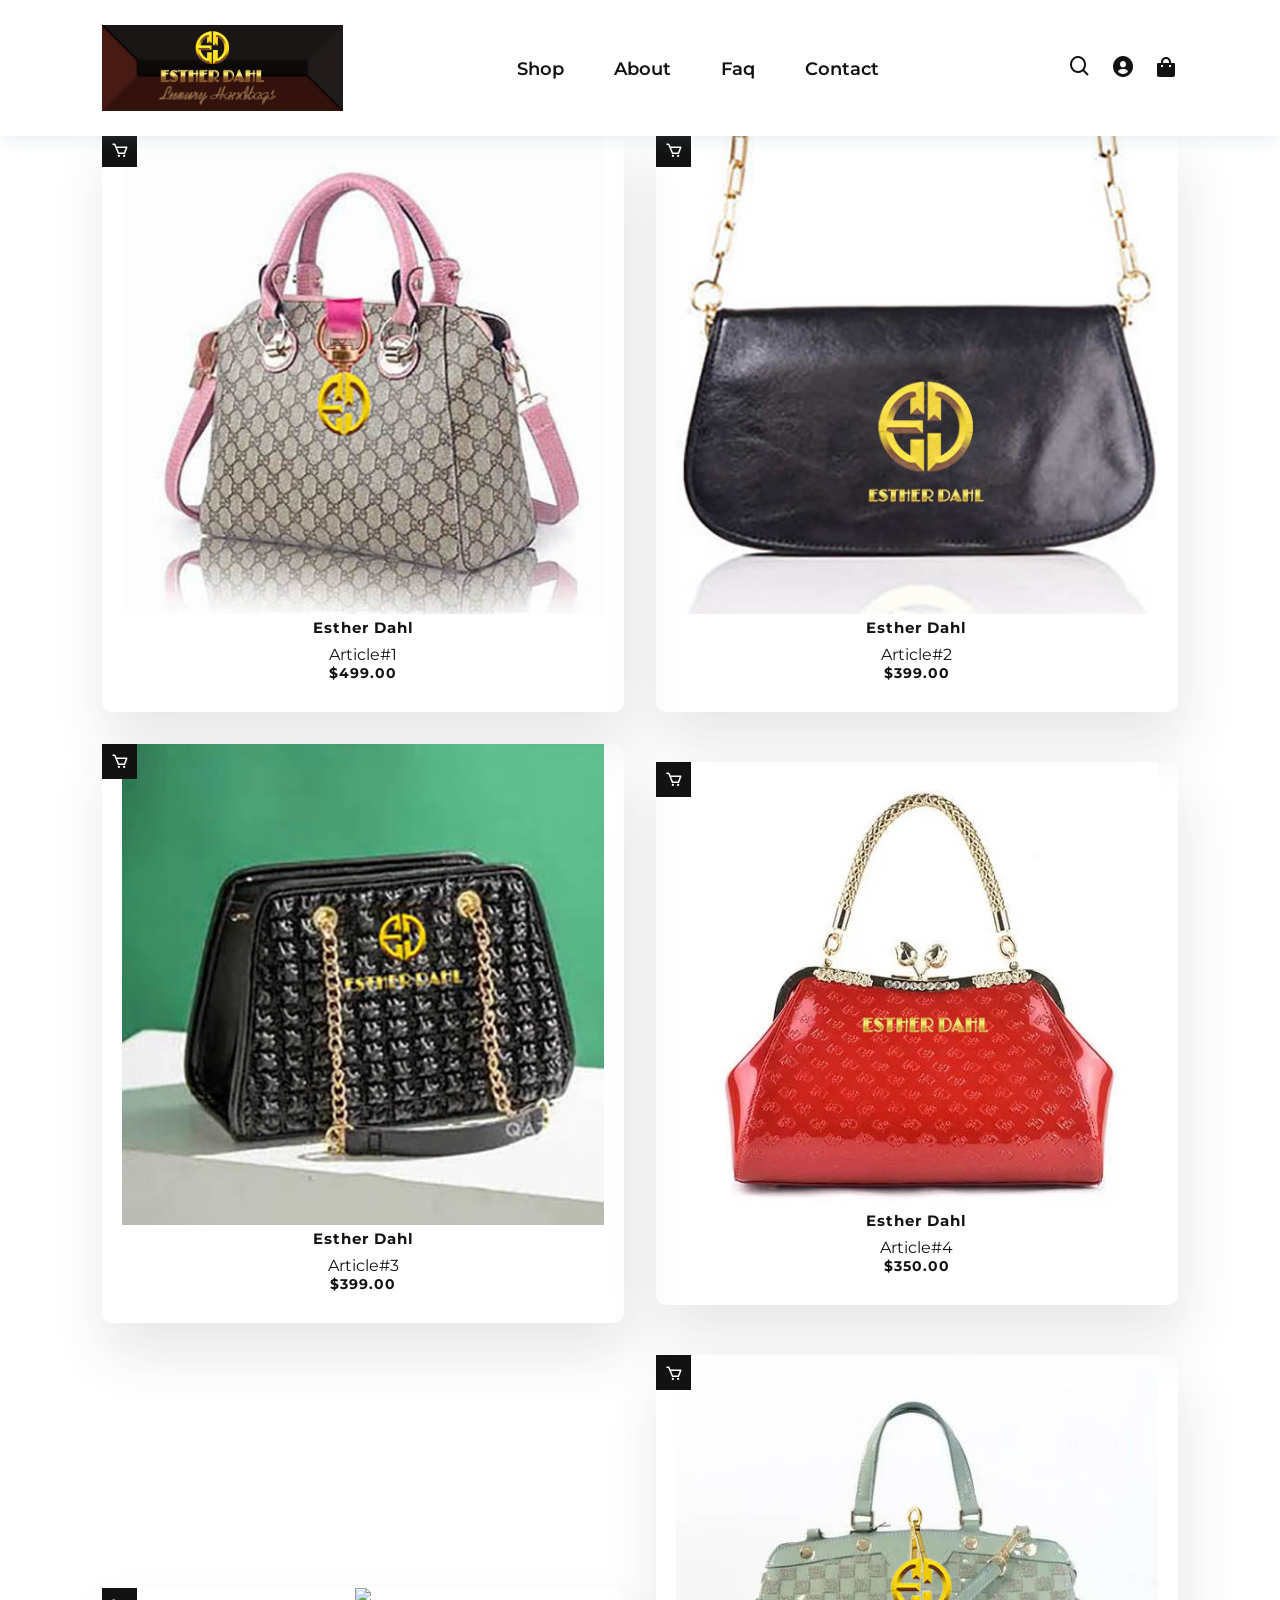
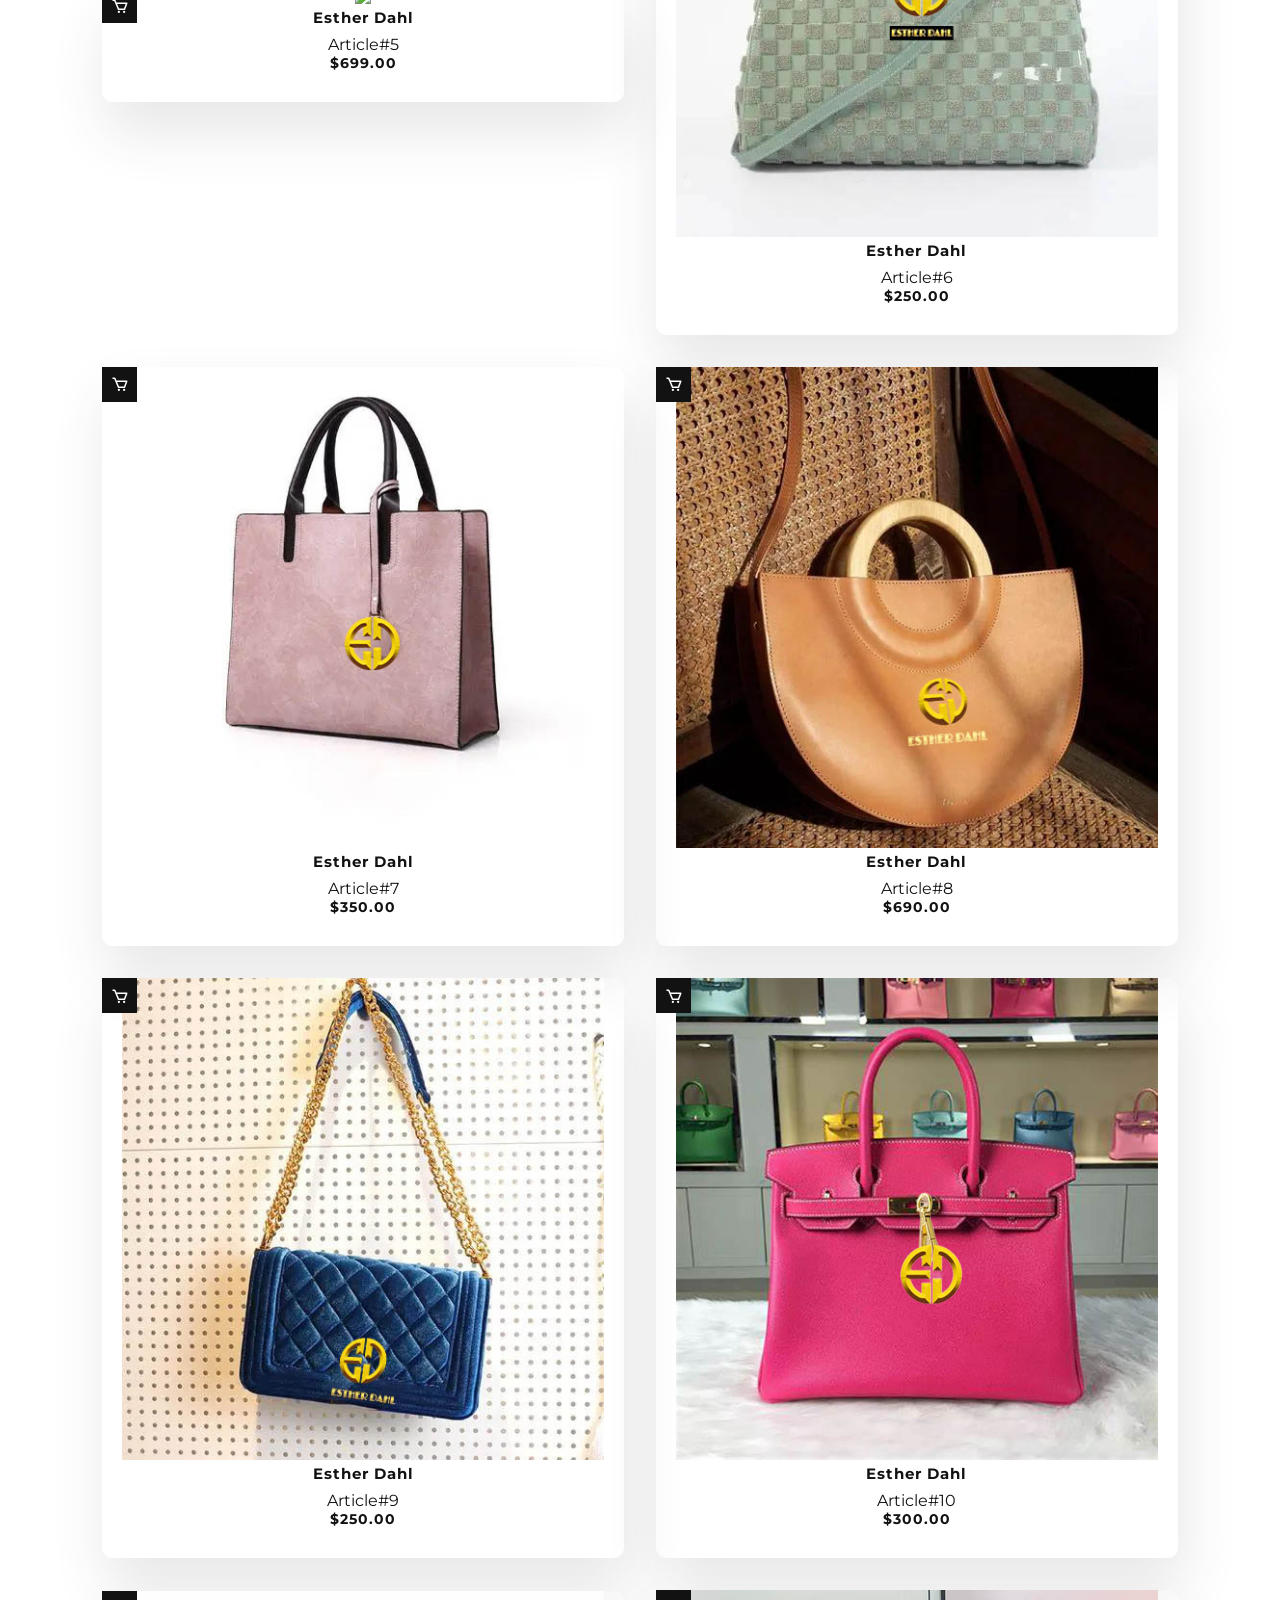
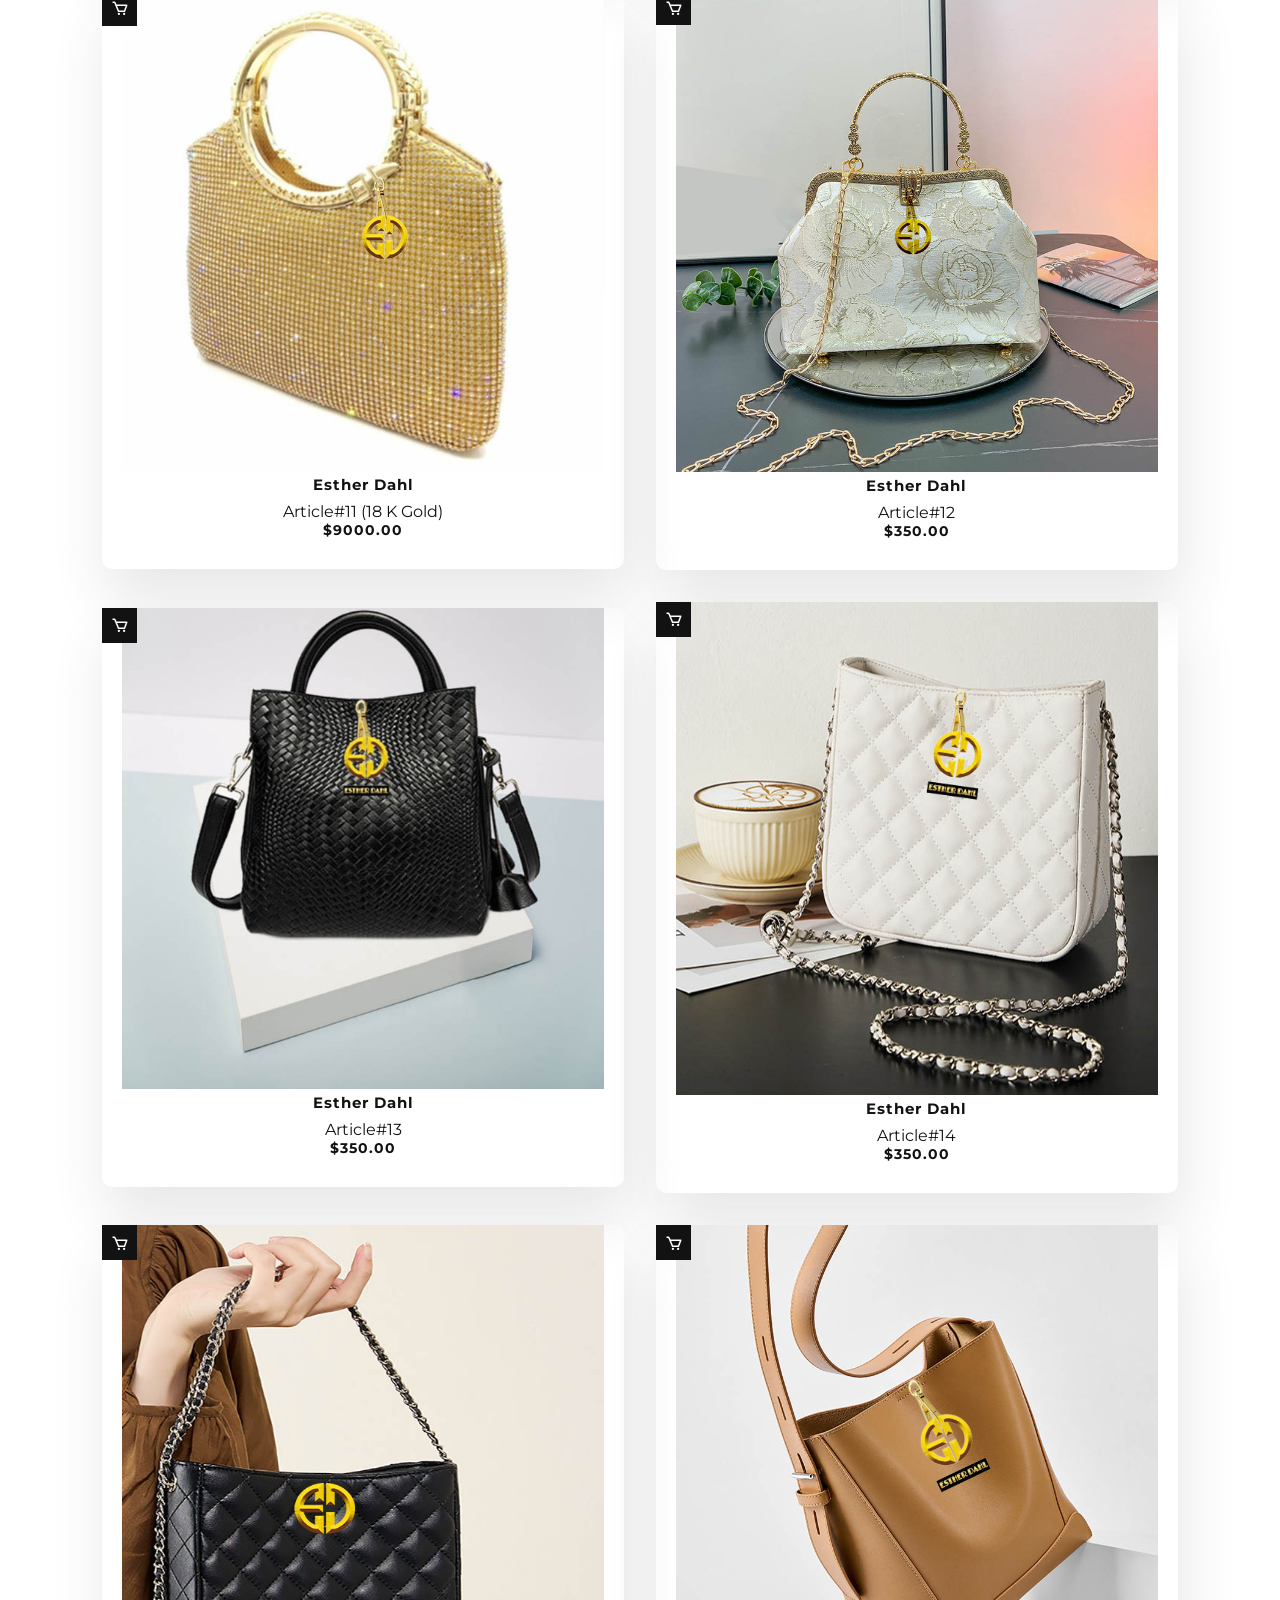
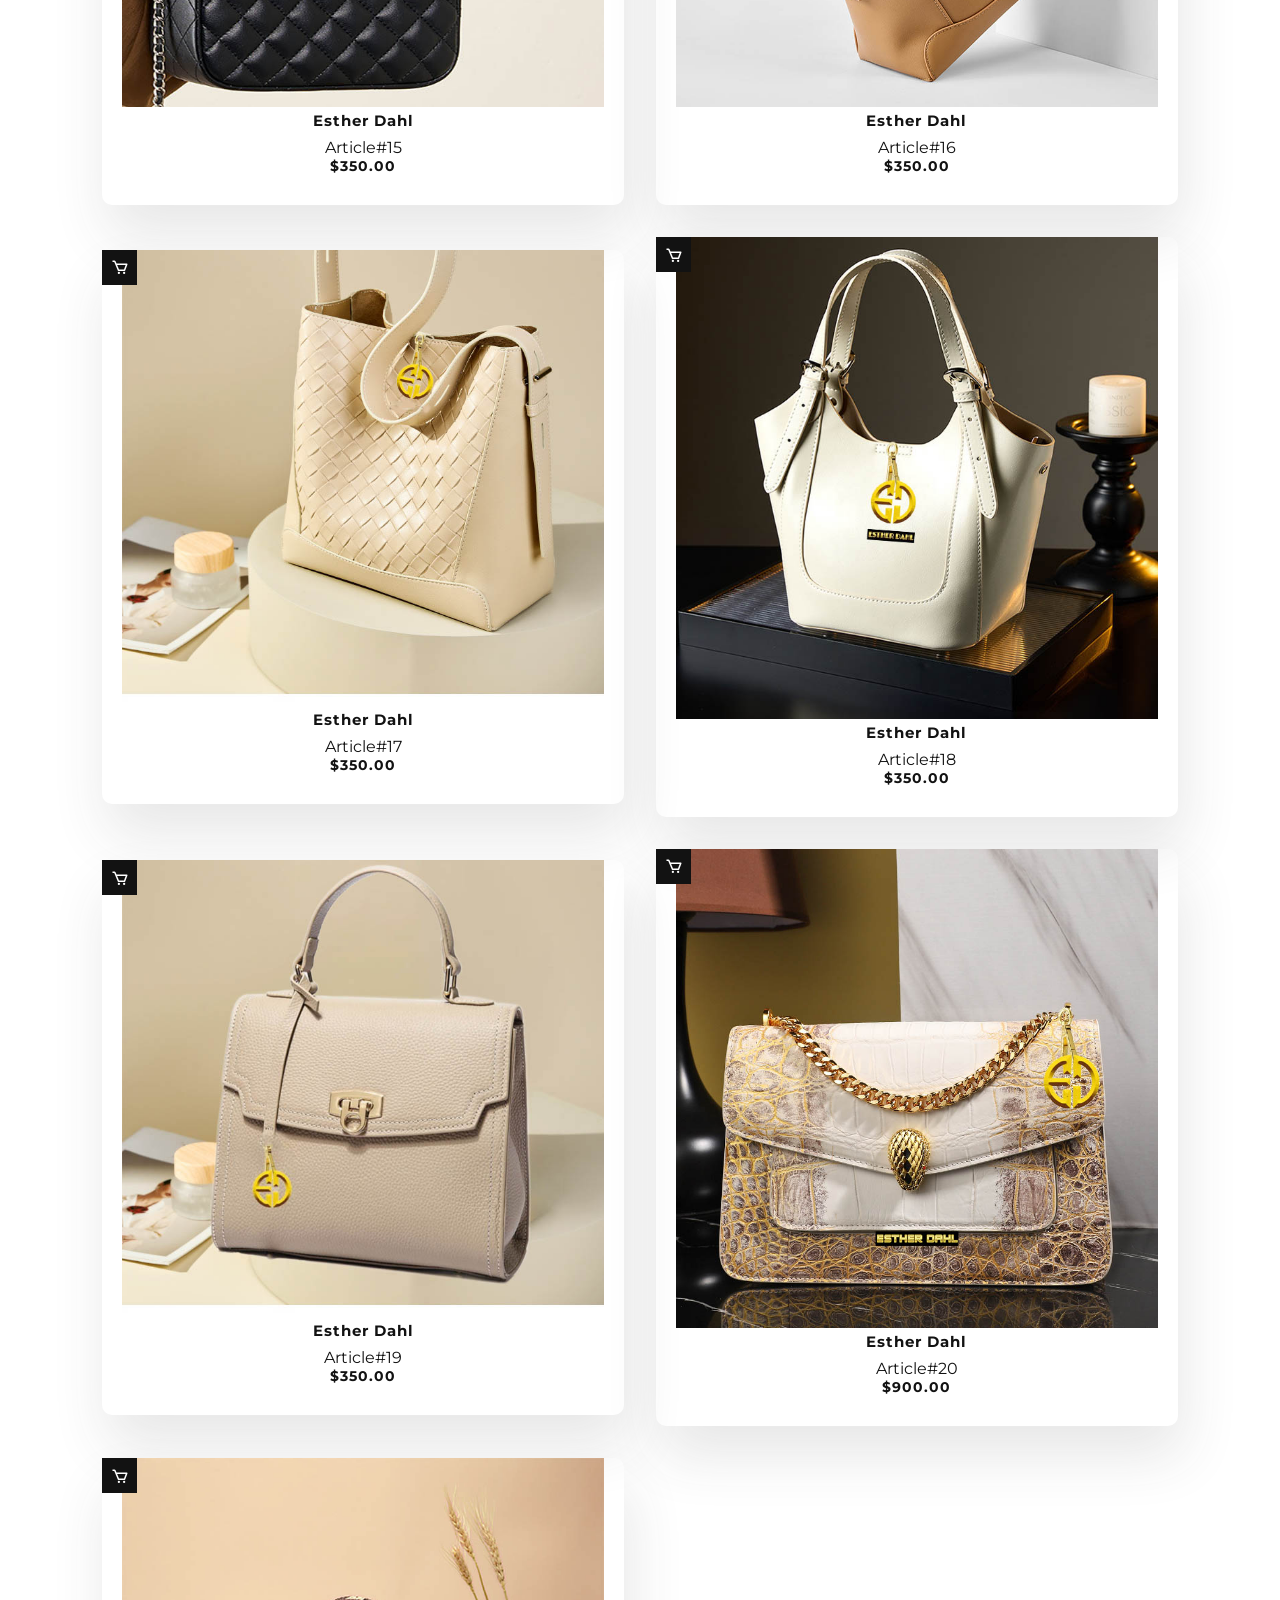
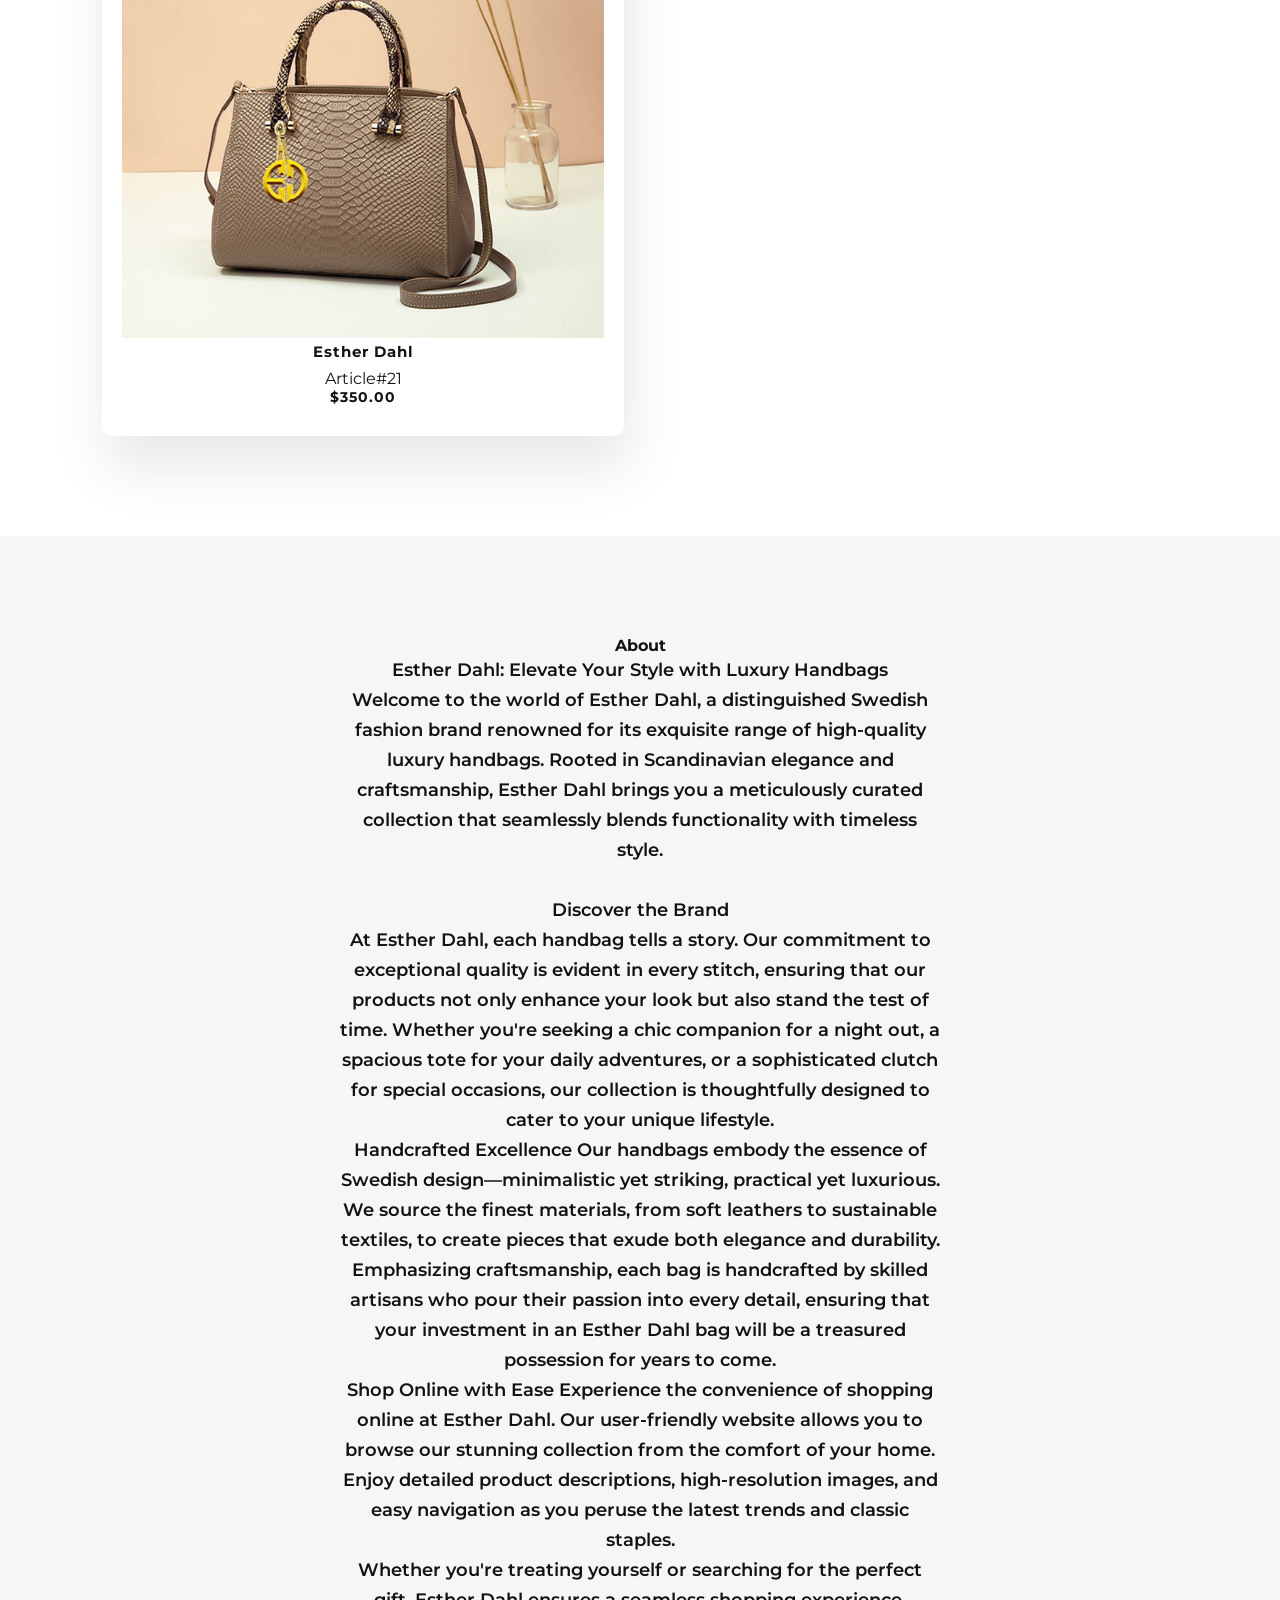
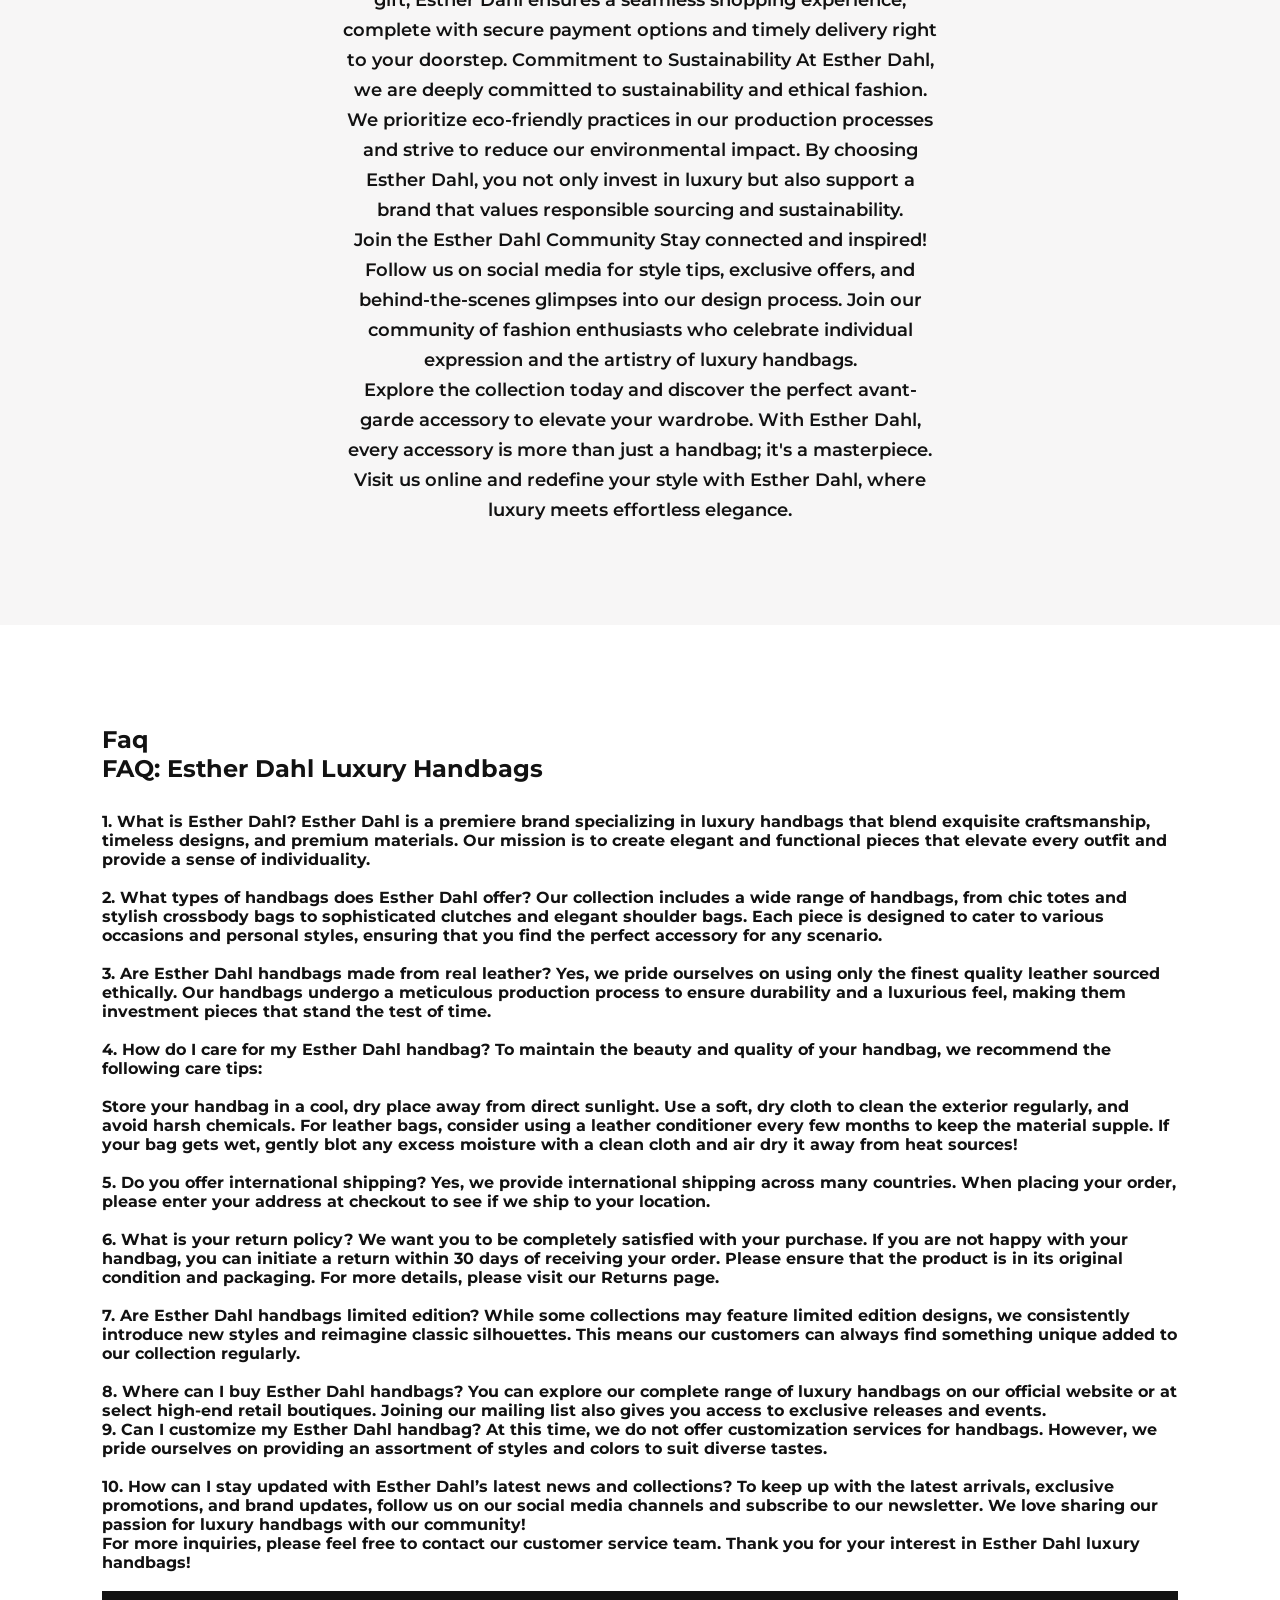
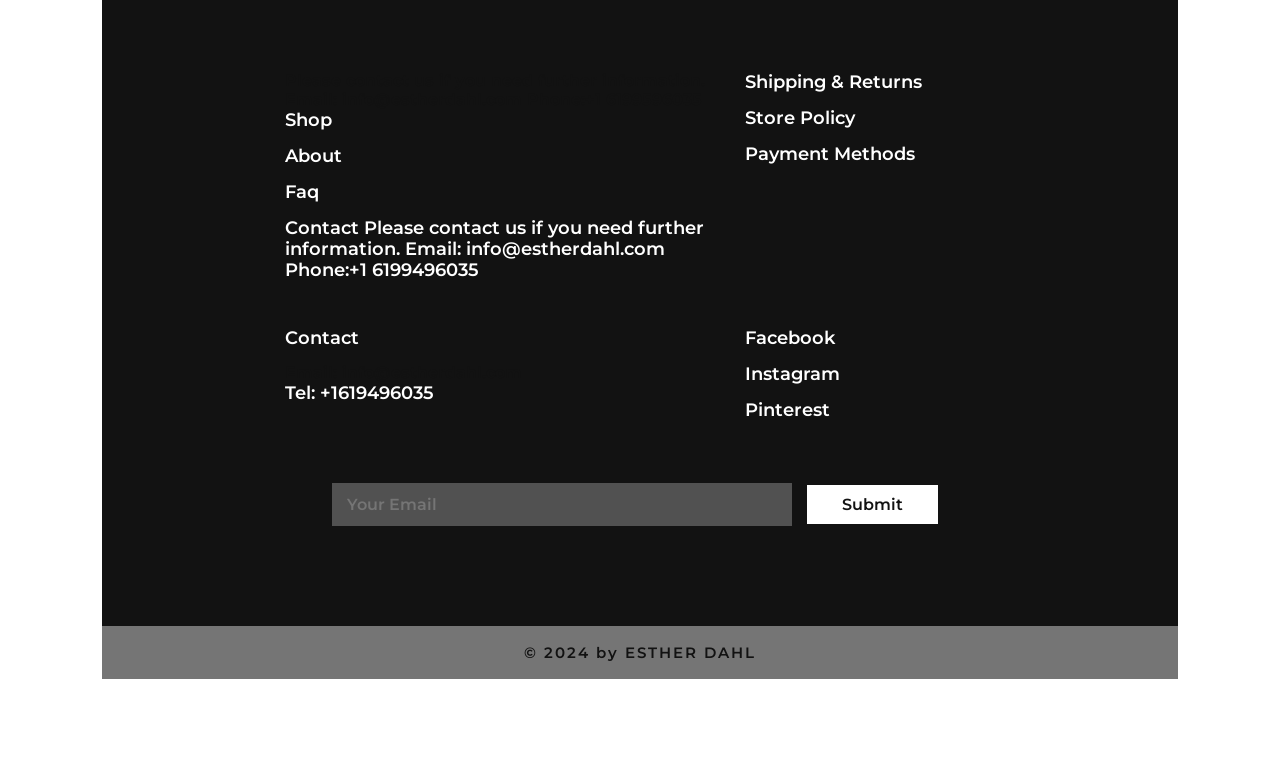
==== commit e1ee54ca: "Add files via upload" ====
--- a/index.html
+++ b/index.html
@@ -80,7 +80,7 @@
 			</div>
 
 			<div class="box">
-				<img src="img/main5.png">
+				<img src="img/main-22.jpg">
 				<h4>Esther Dahl</h4>Article#5
 				<h5>$699.00</h5>
 				<div class="cart">
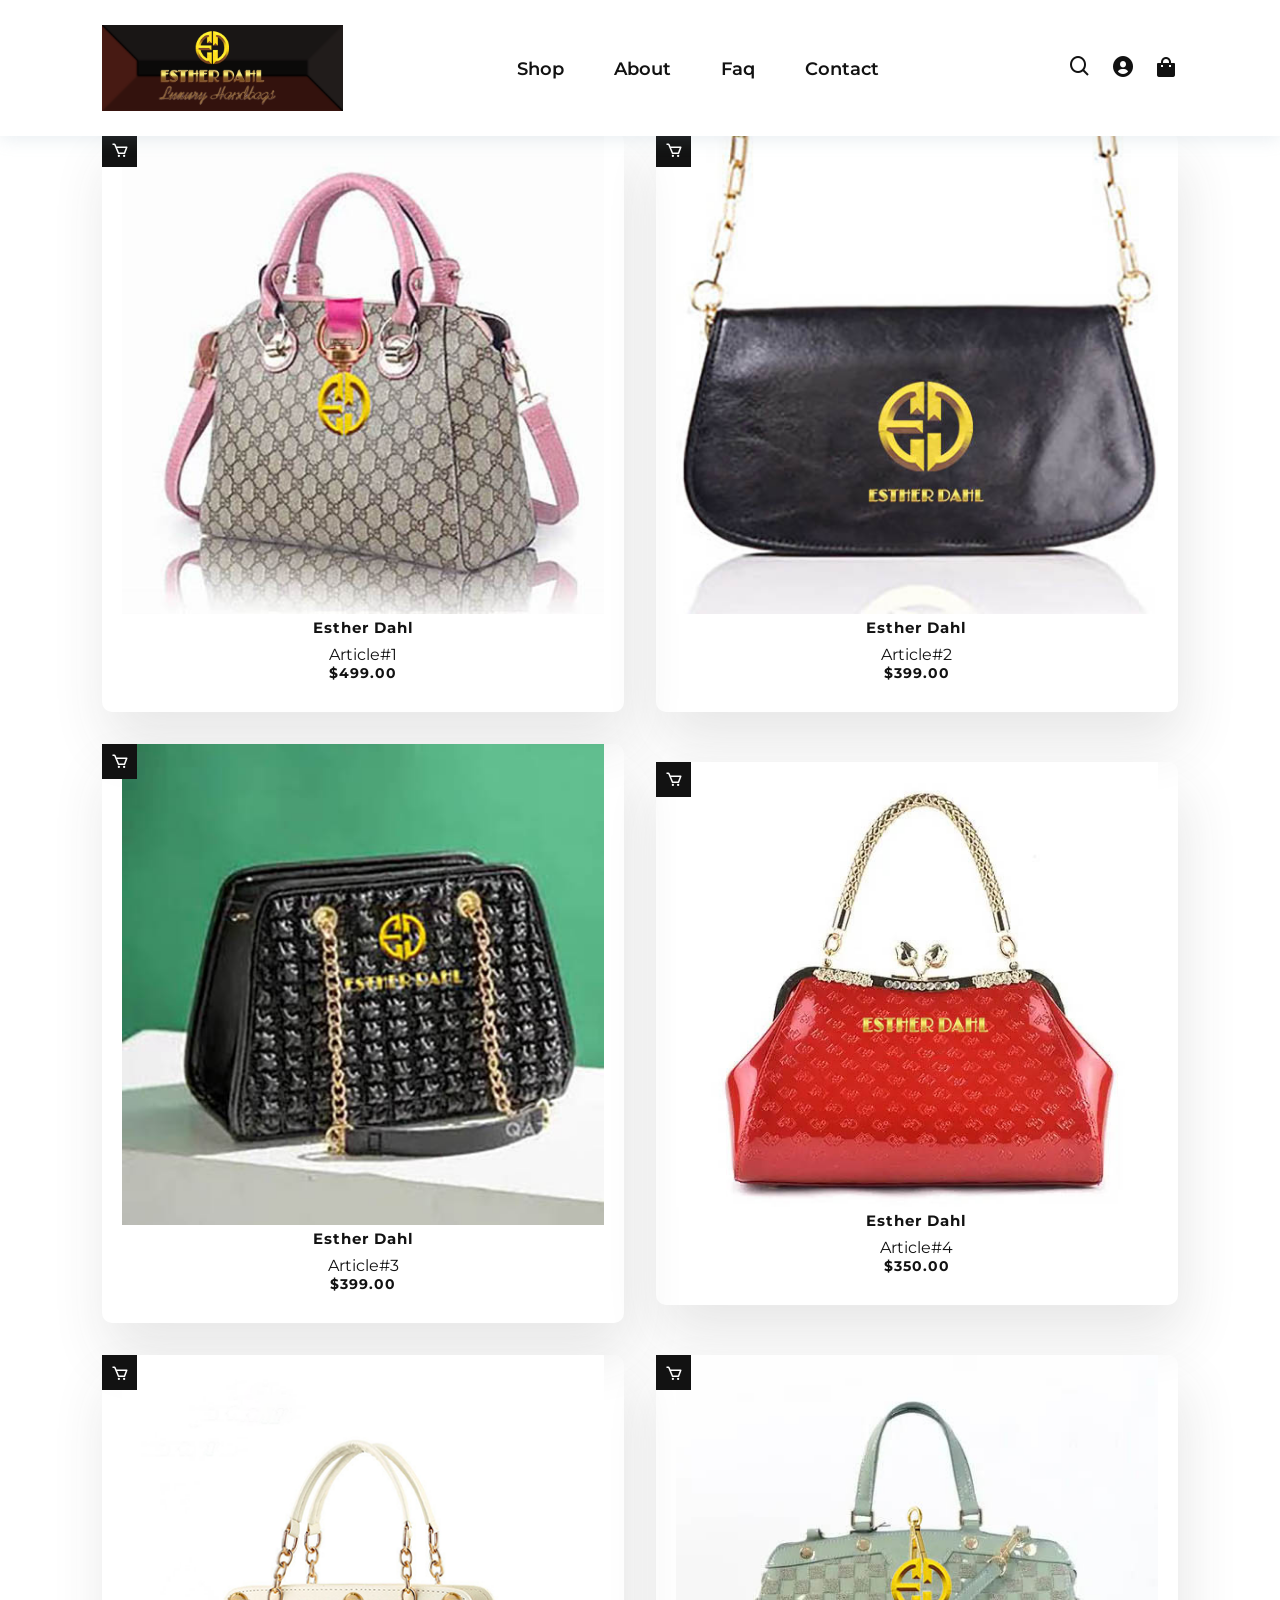
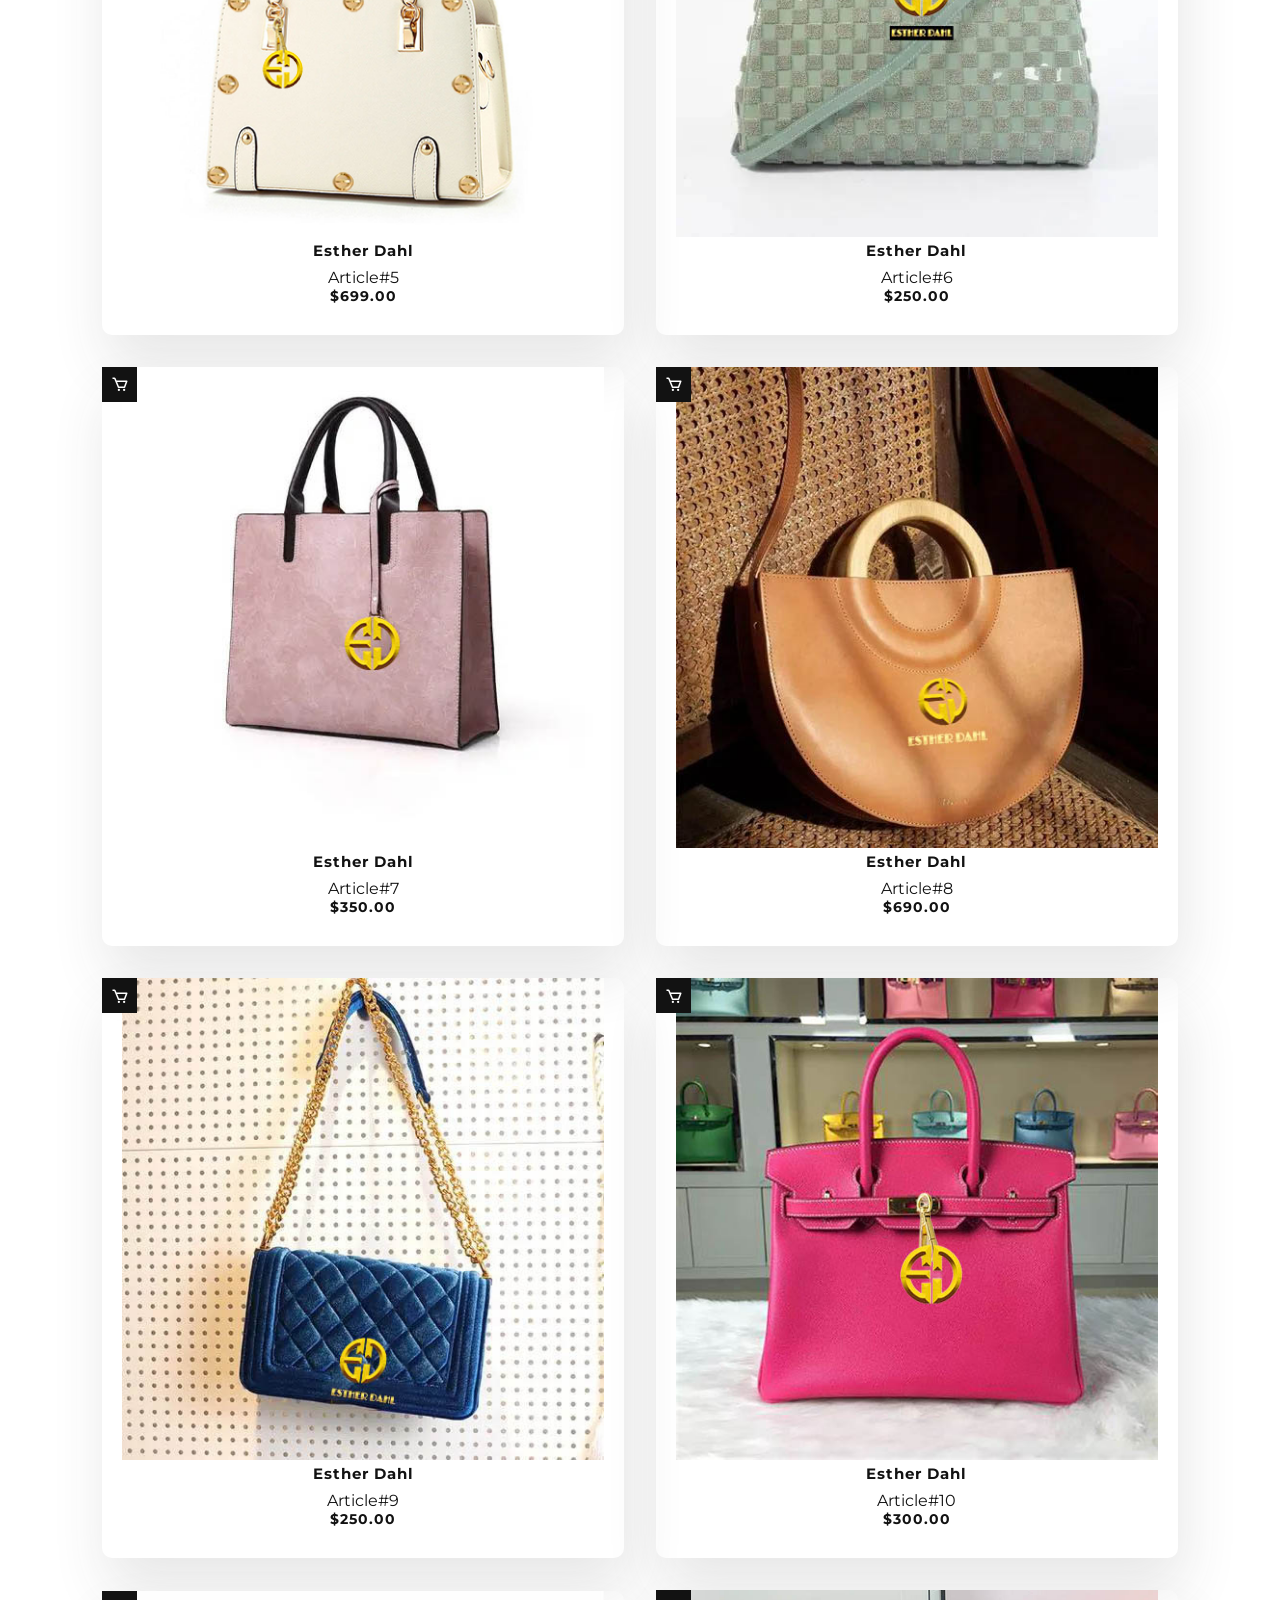
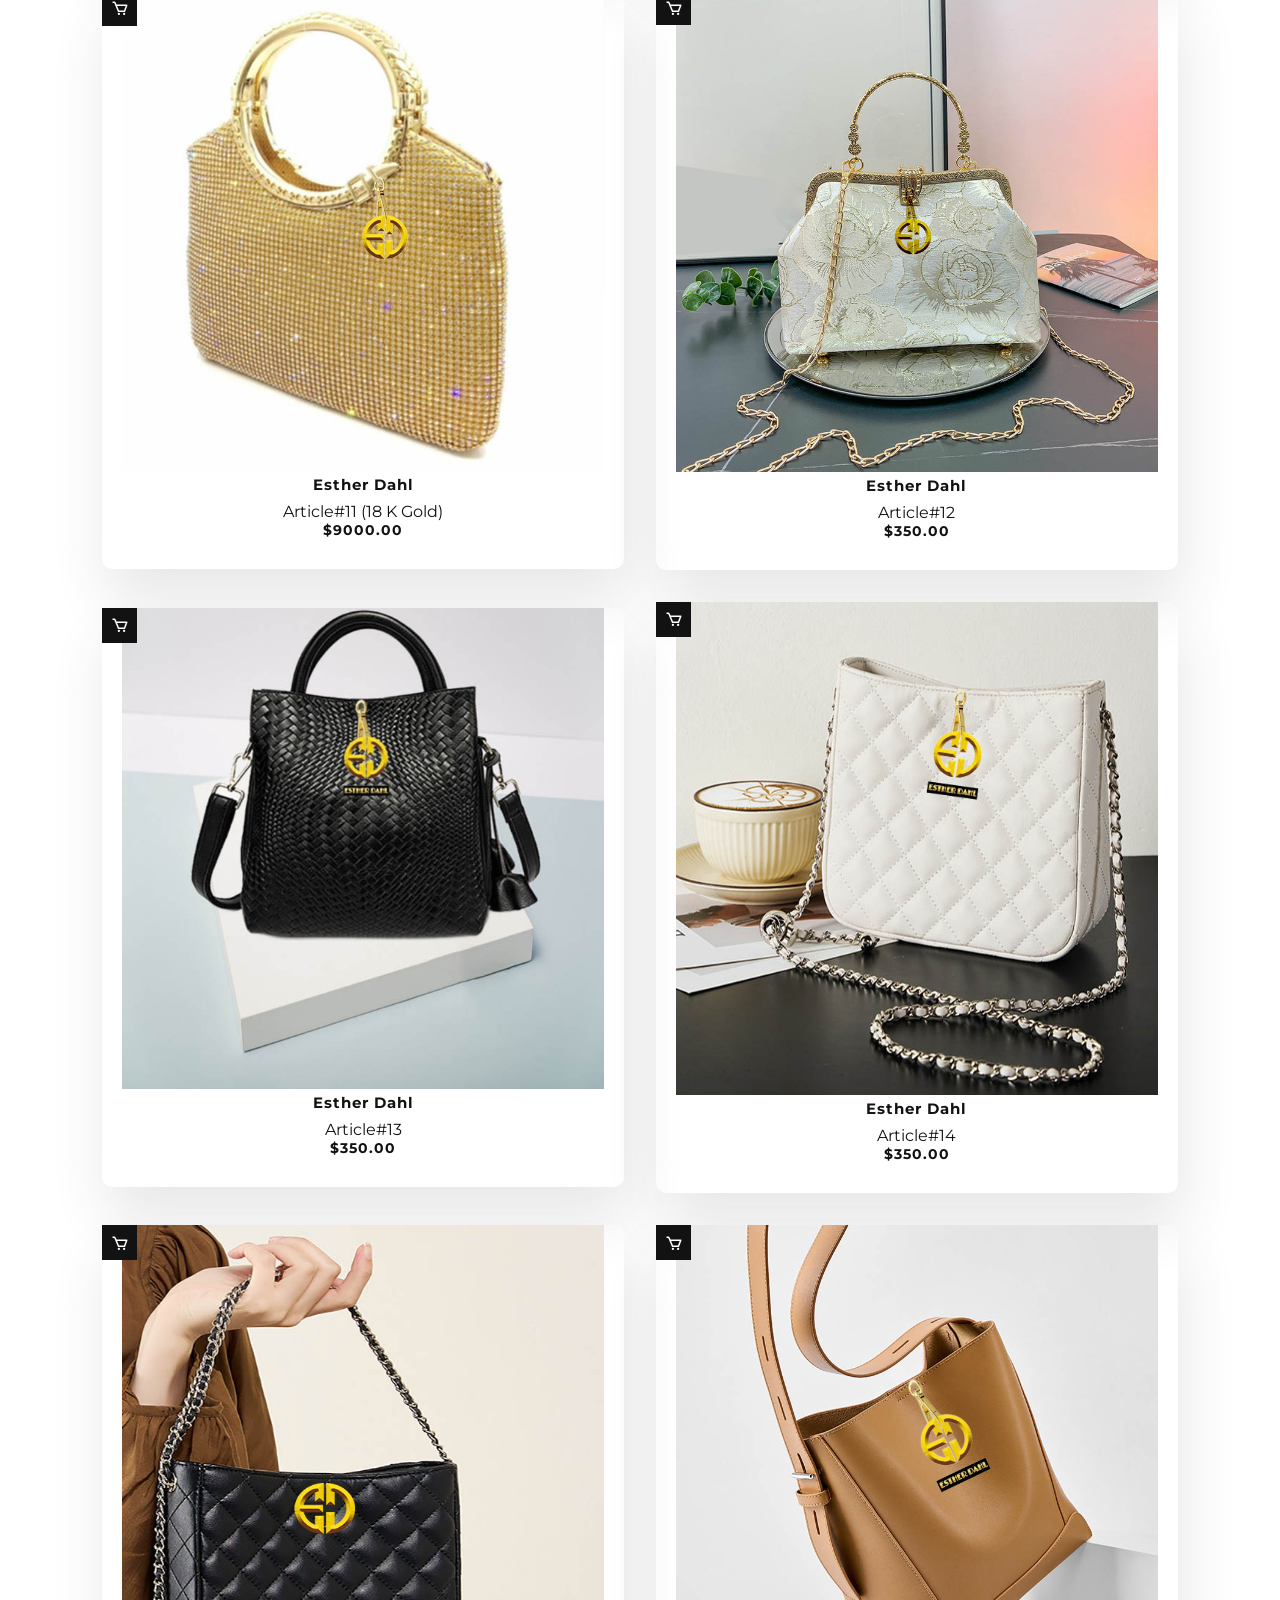
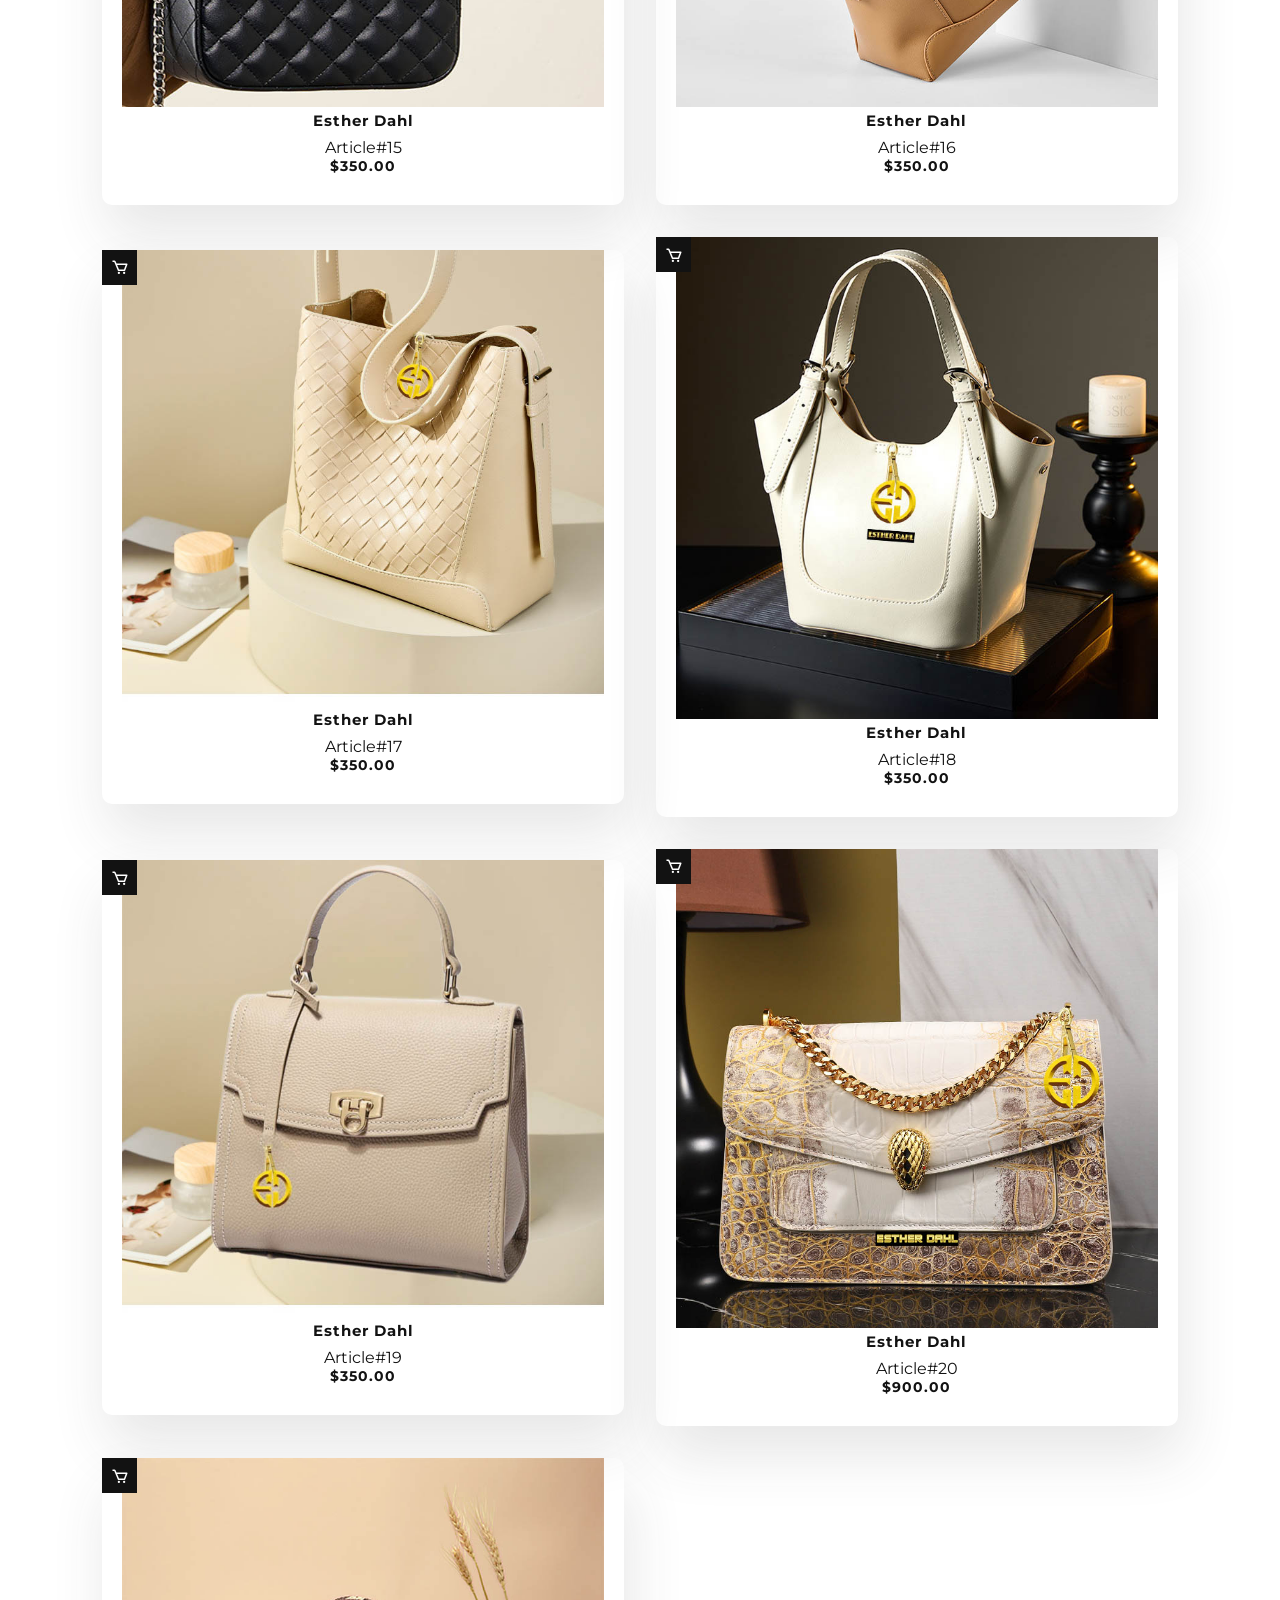
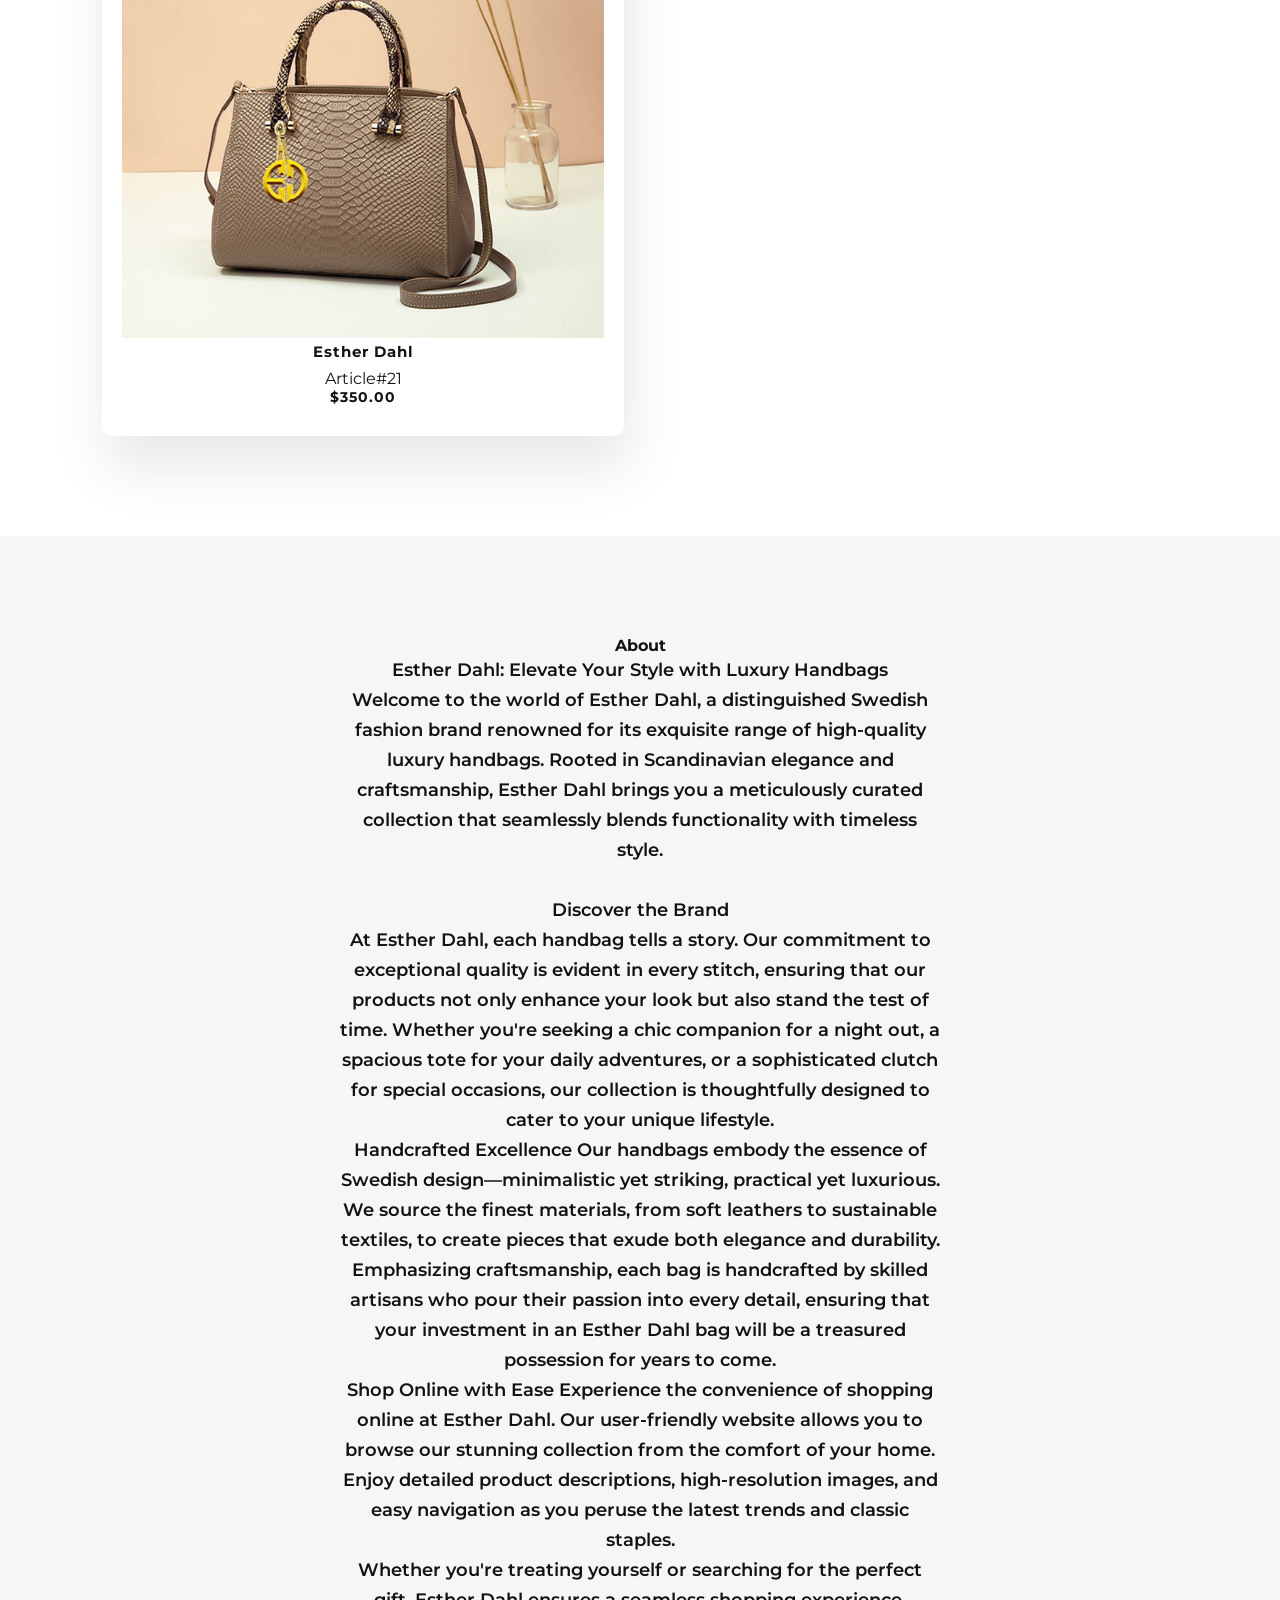
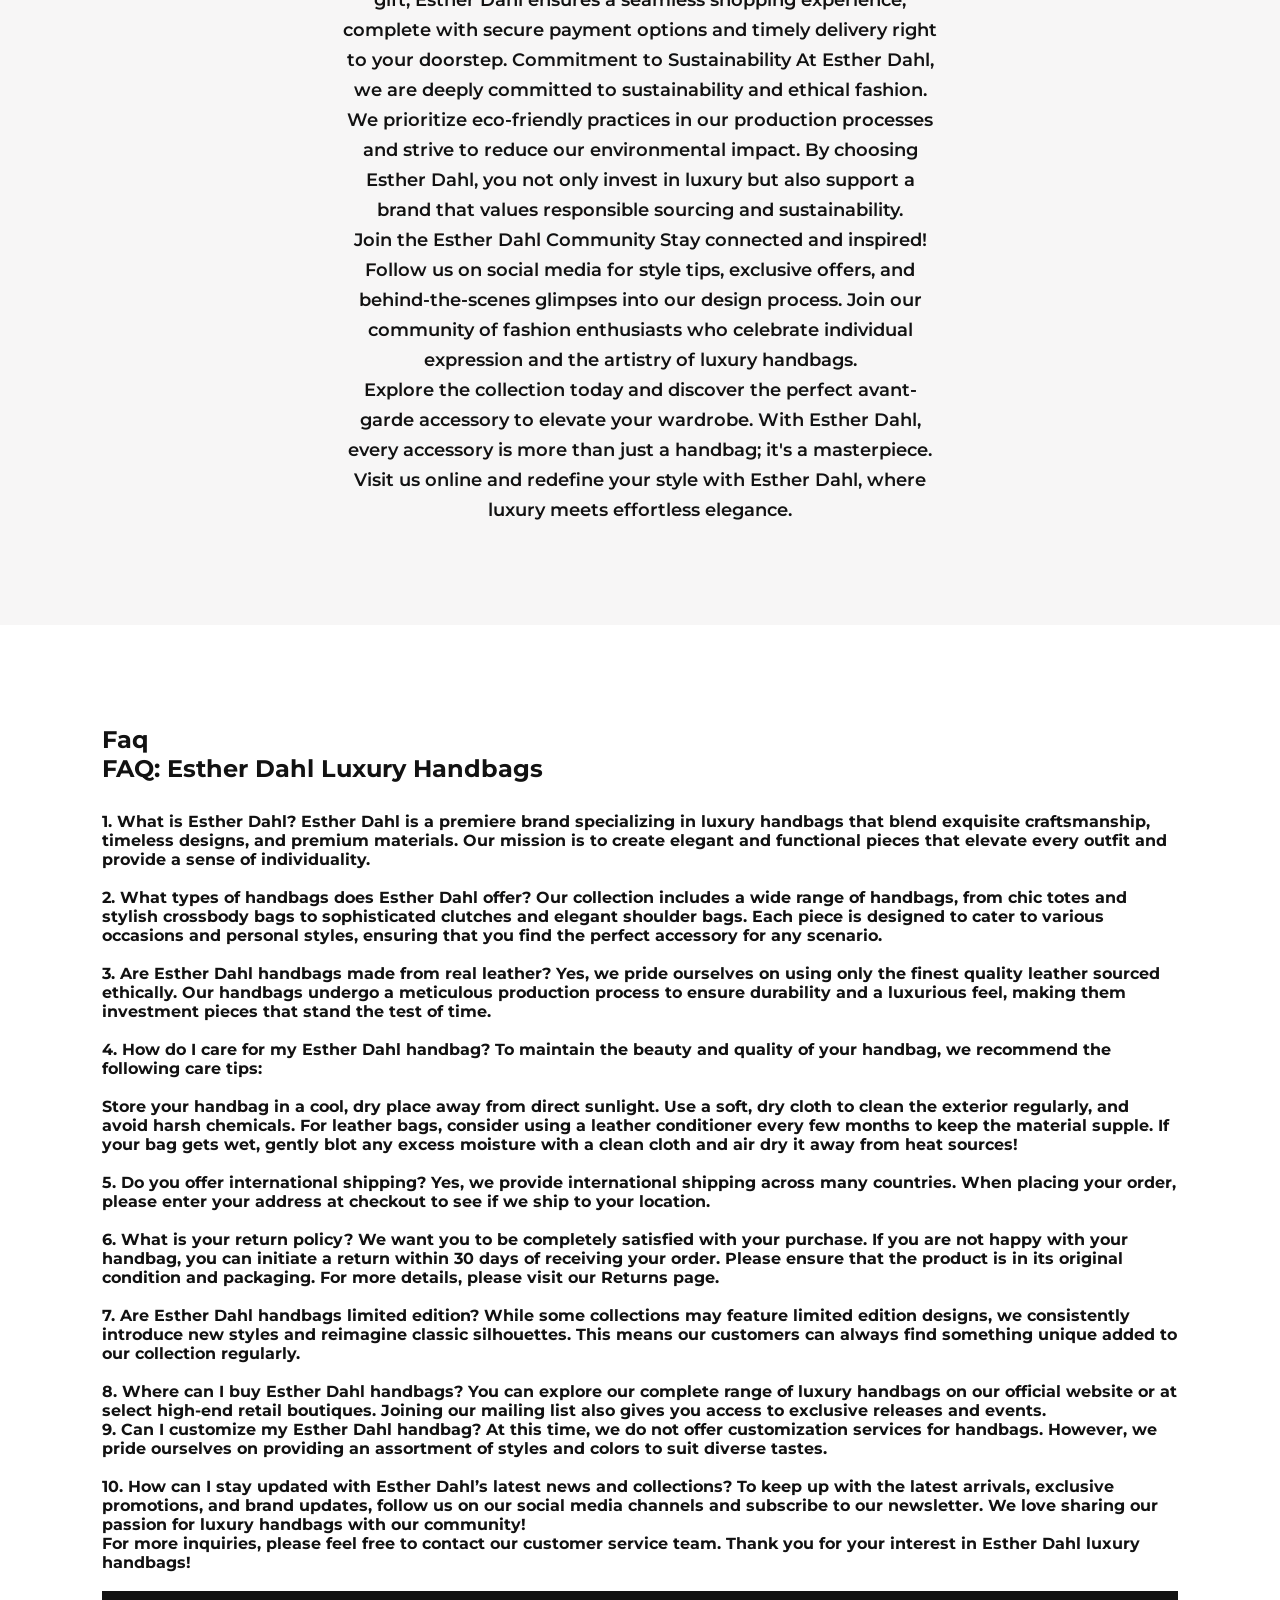
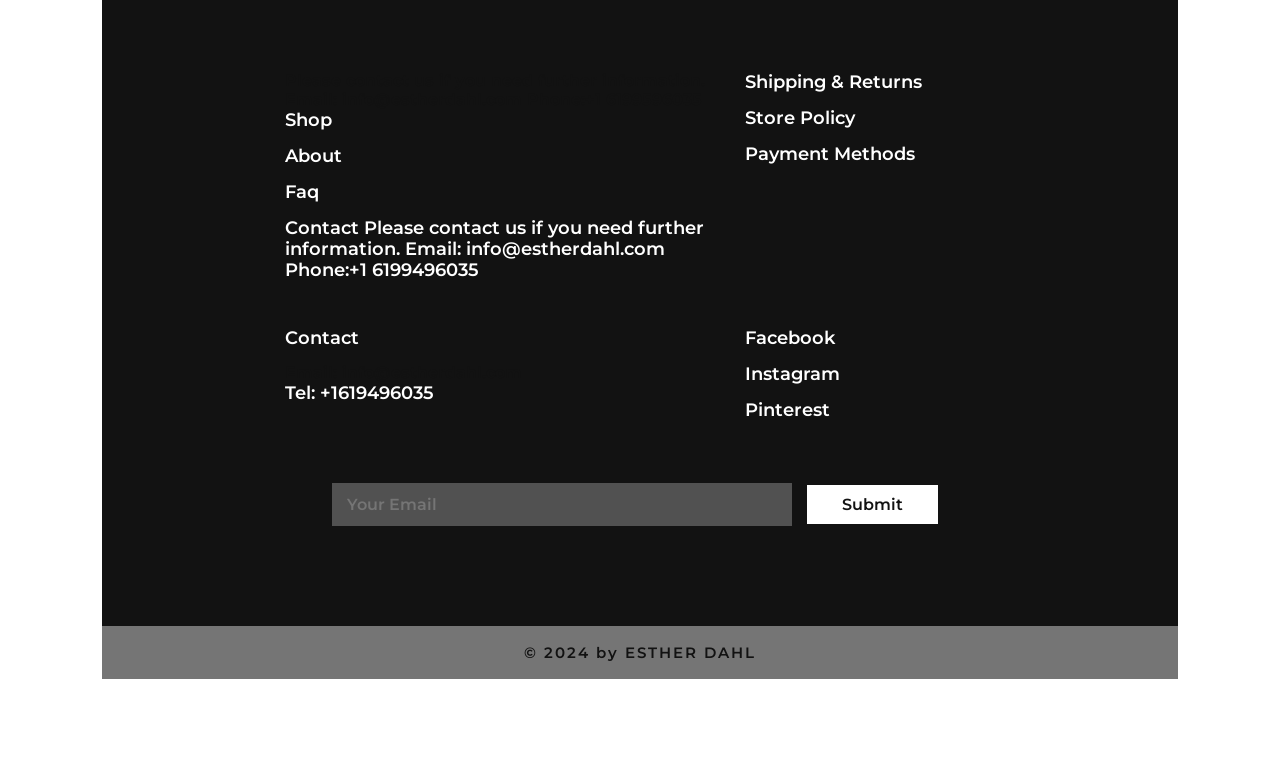
==== commit 0b5a089c: "Add files via upload" ====
--- a/index.html
+++ b/index.html
@@ -80,7 +80,7 @@
 			</div>
 
 			<div class="box">
-				<img src="img/main-22.jpg">
+				<img src="img/main-22.png">
 				<h4>Esther Dahl</h4>Article#5
 				<h5>$699.00</h5>
 				<div class="cart">
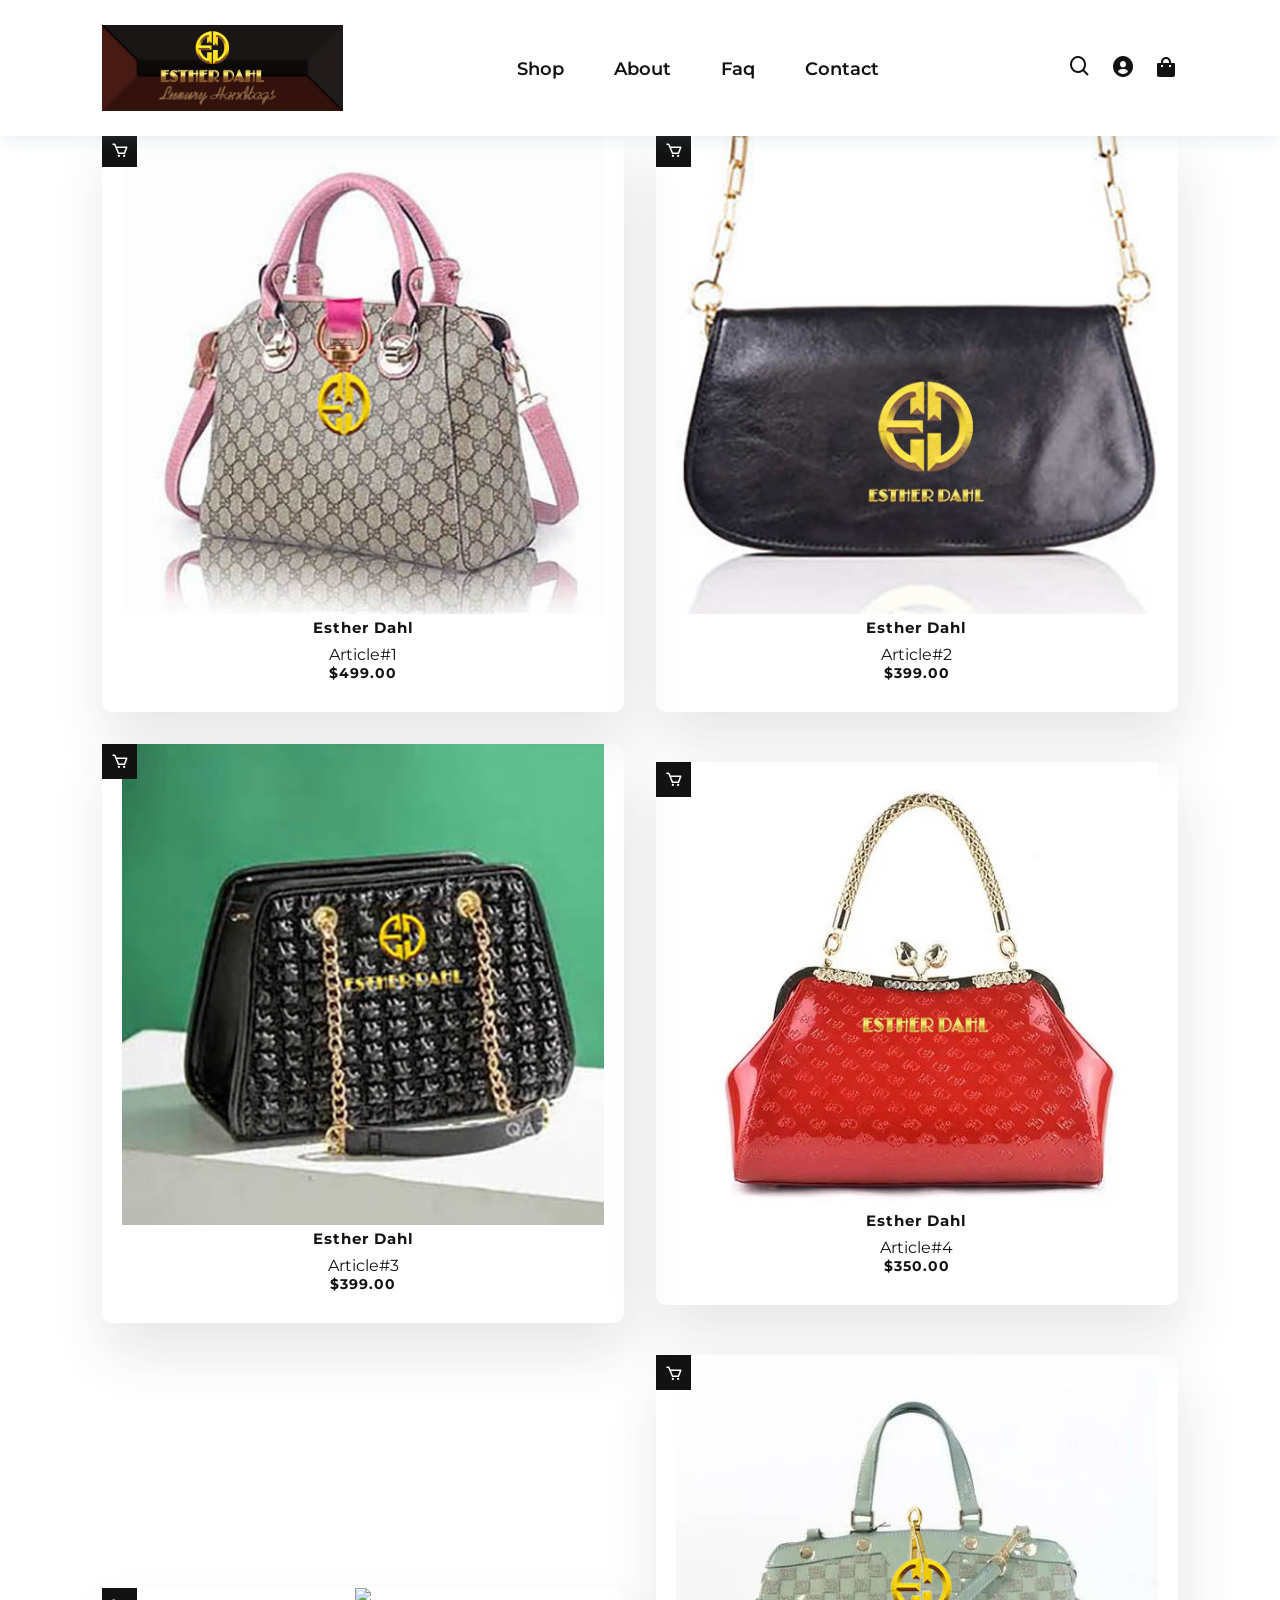
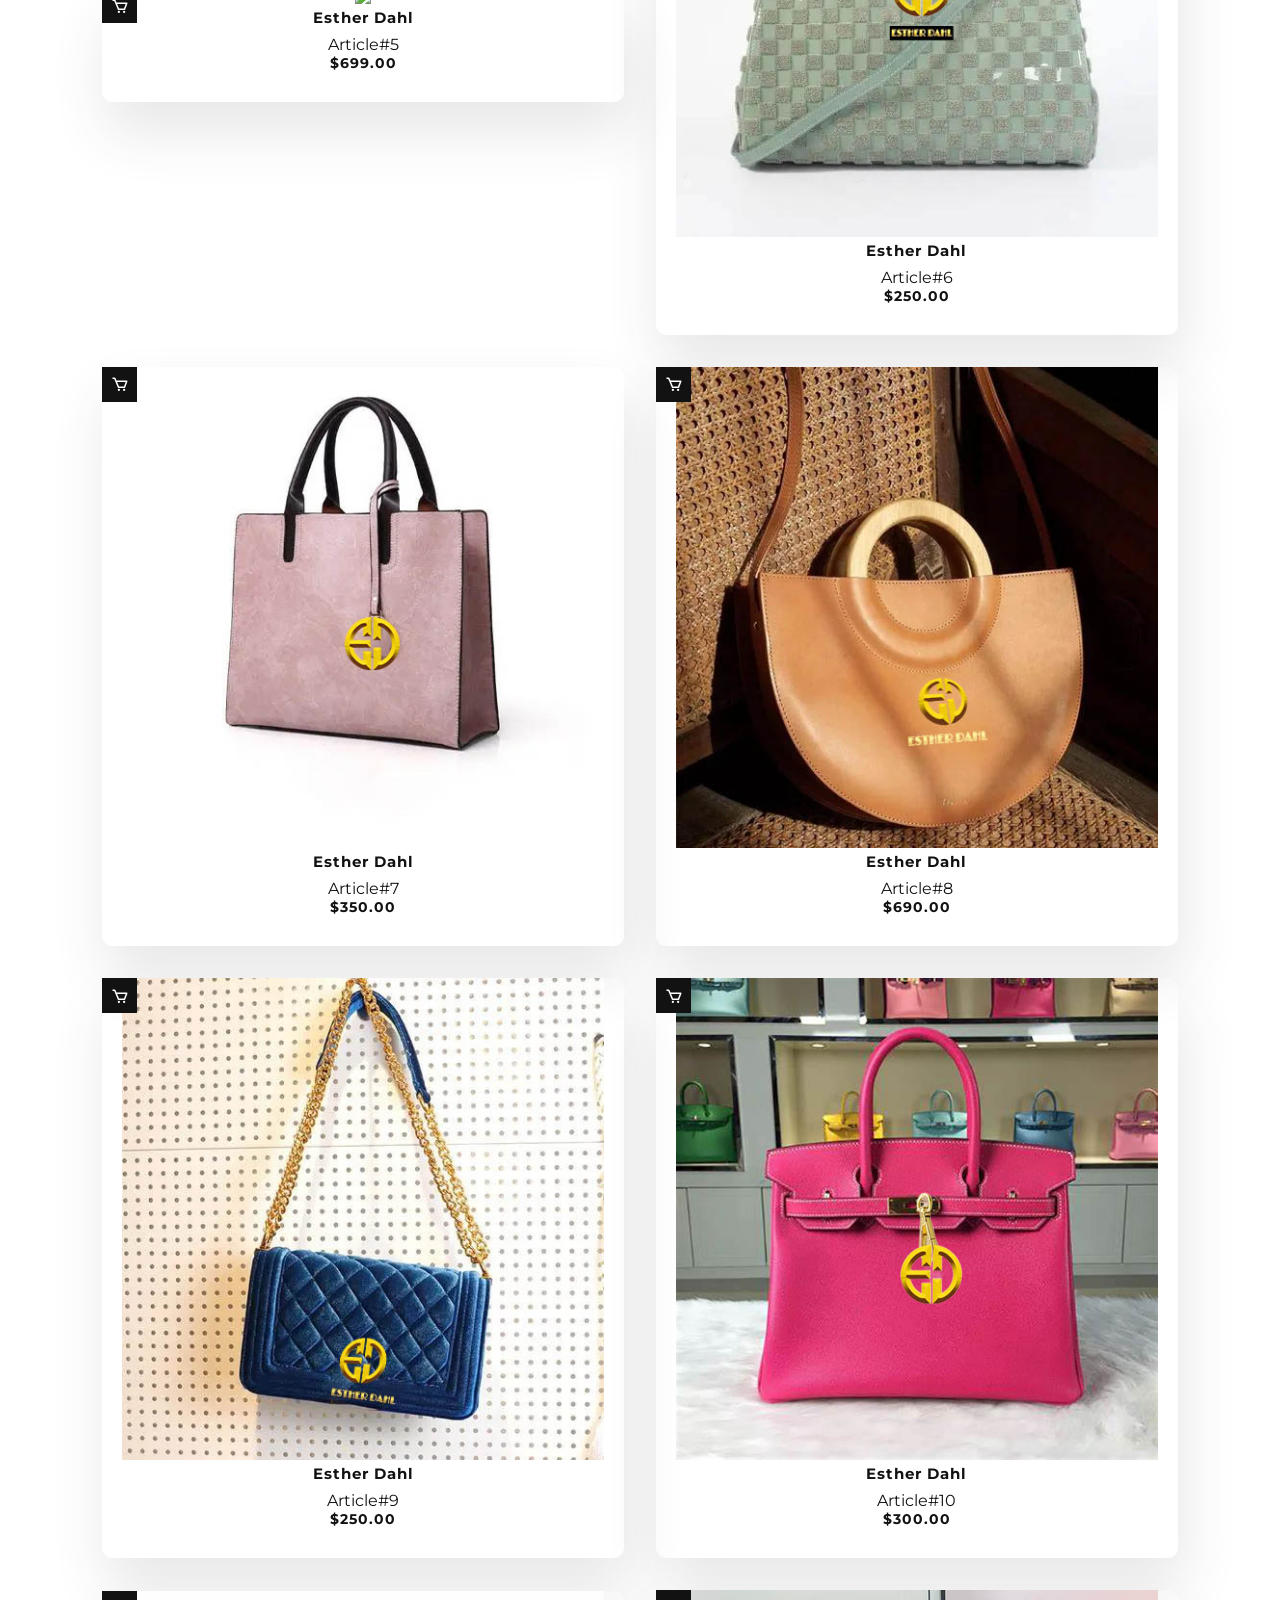
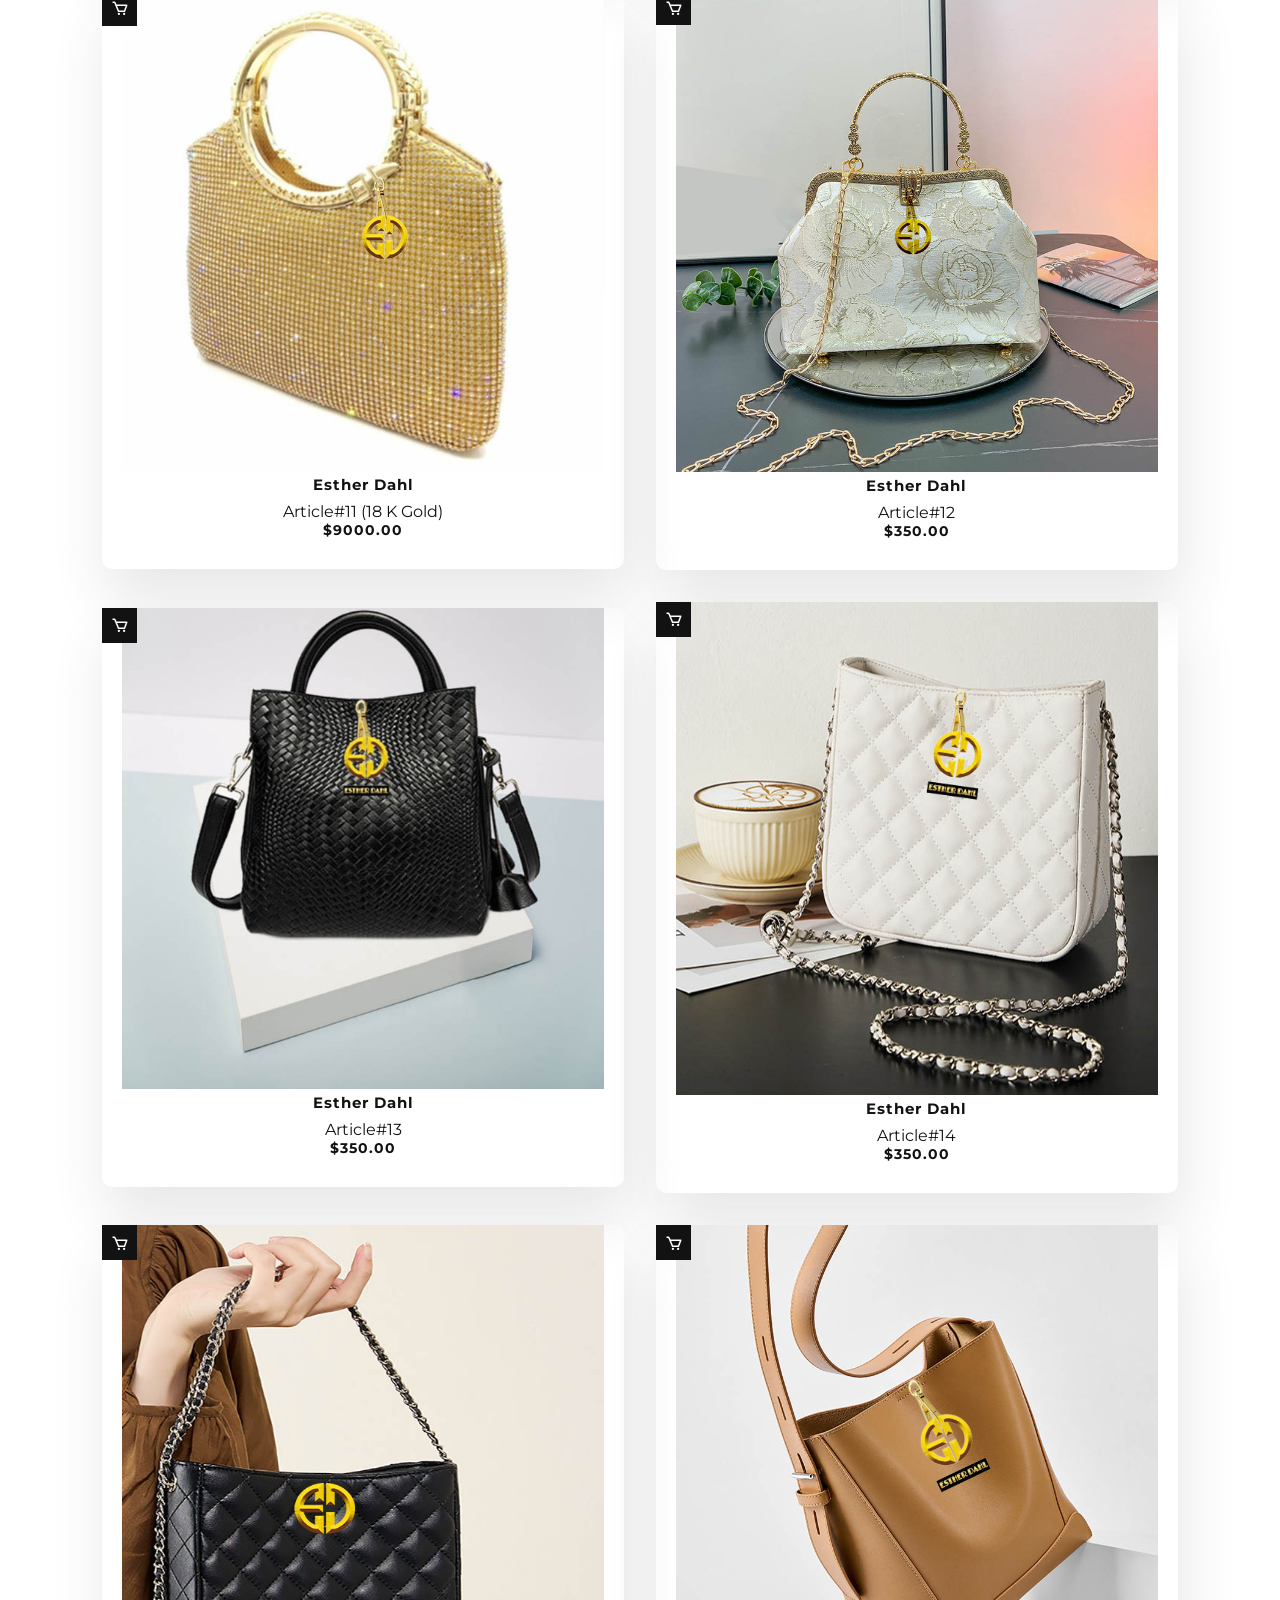
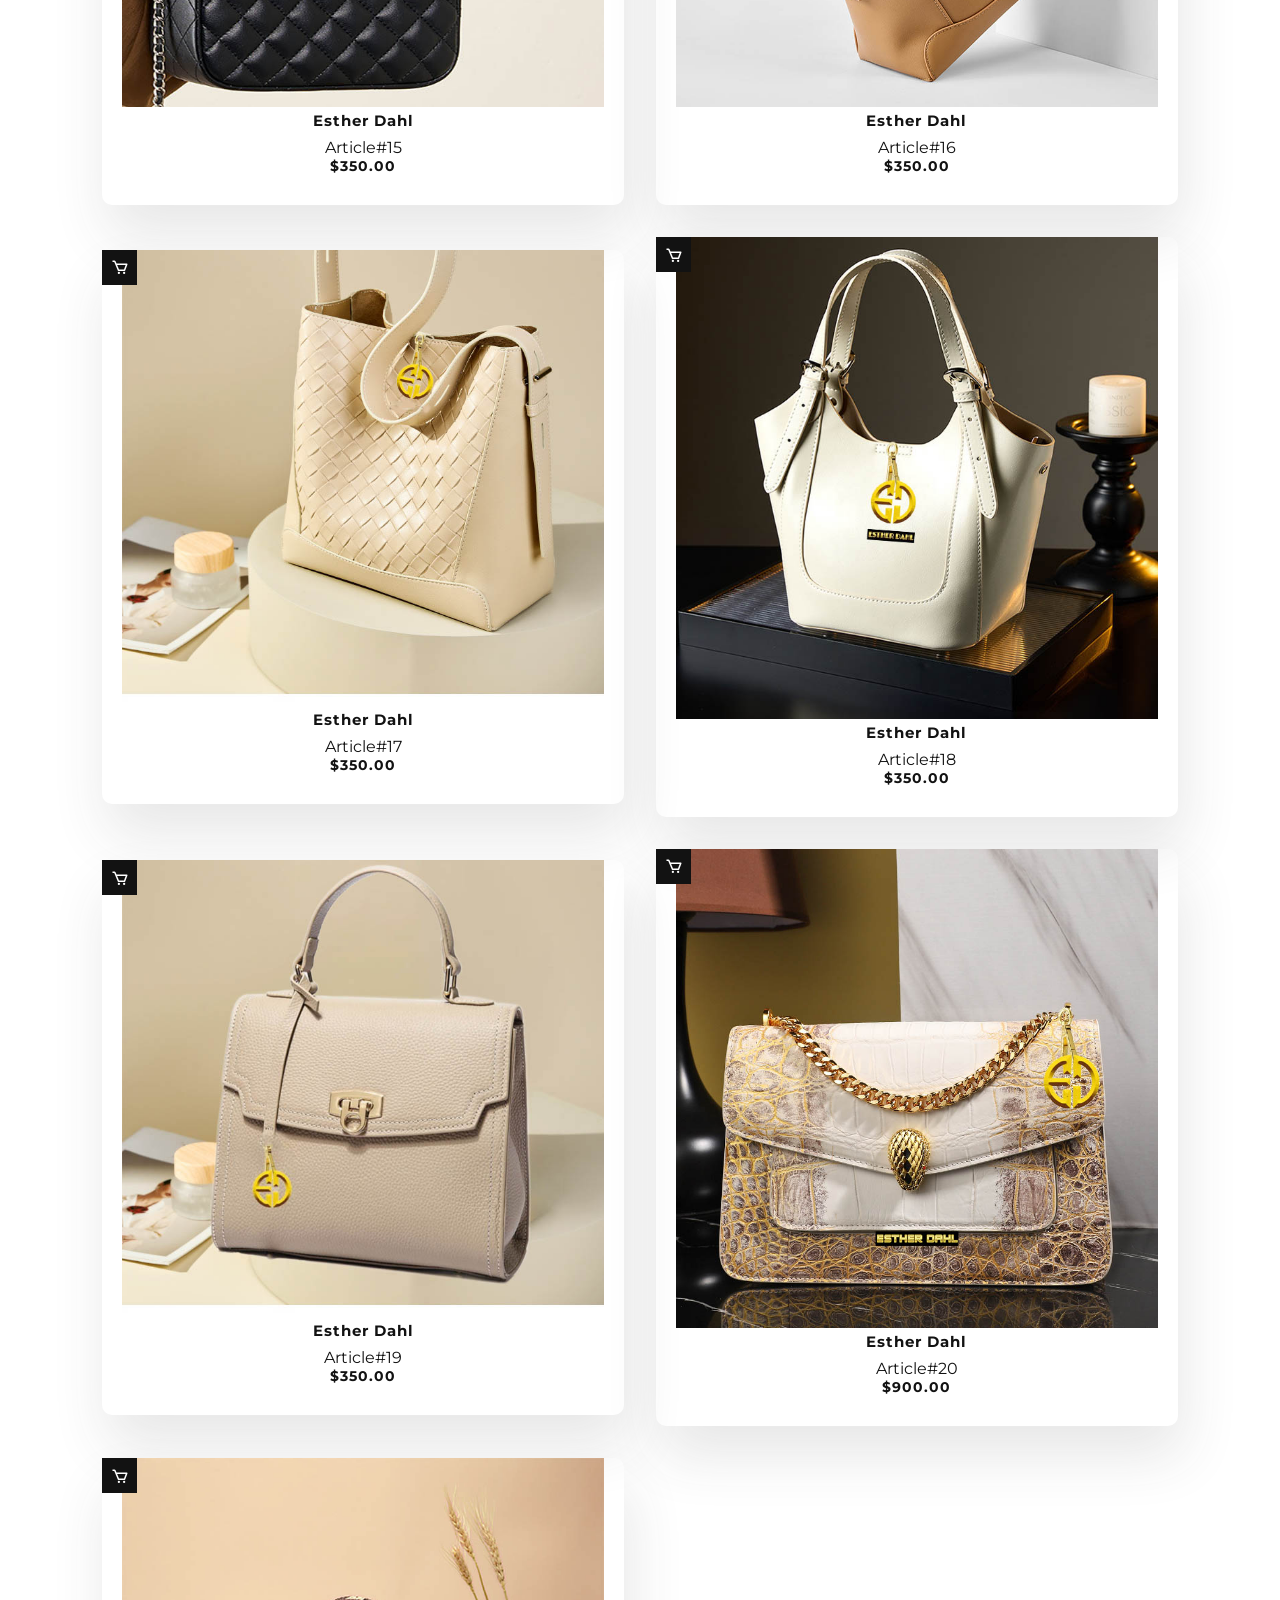
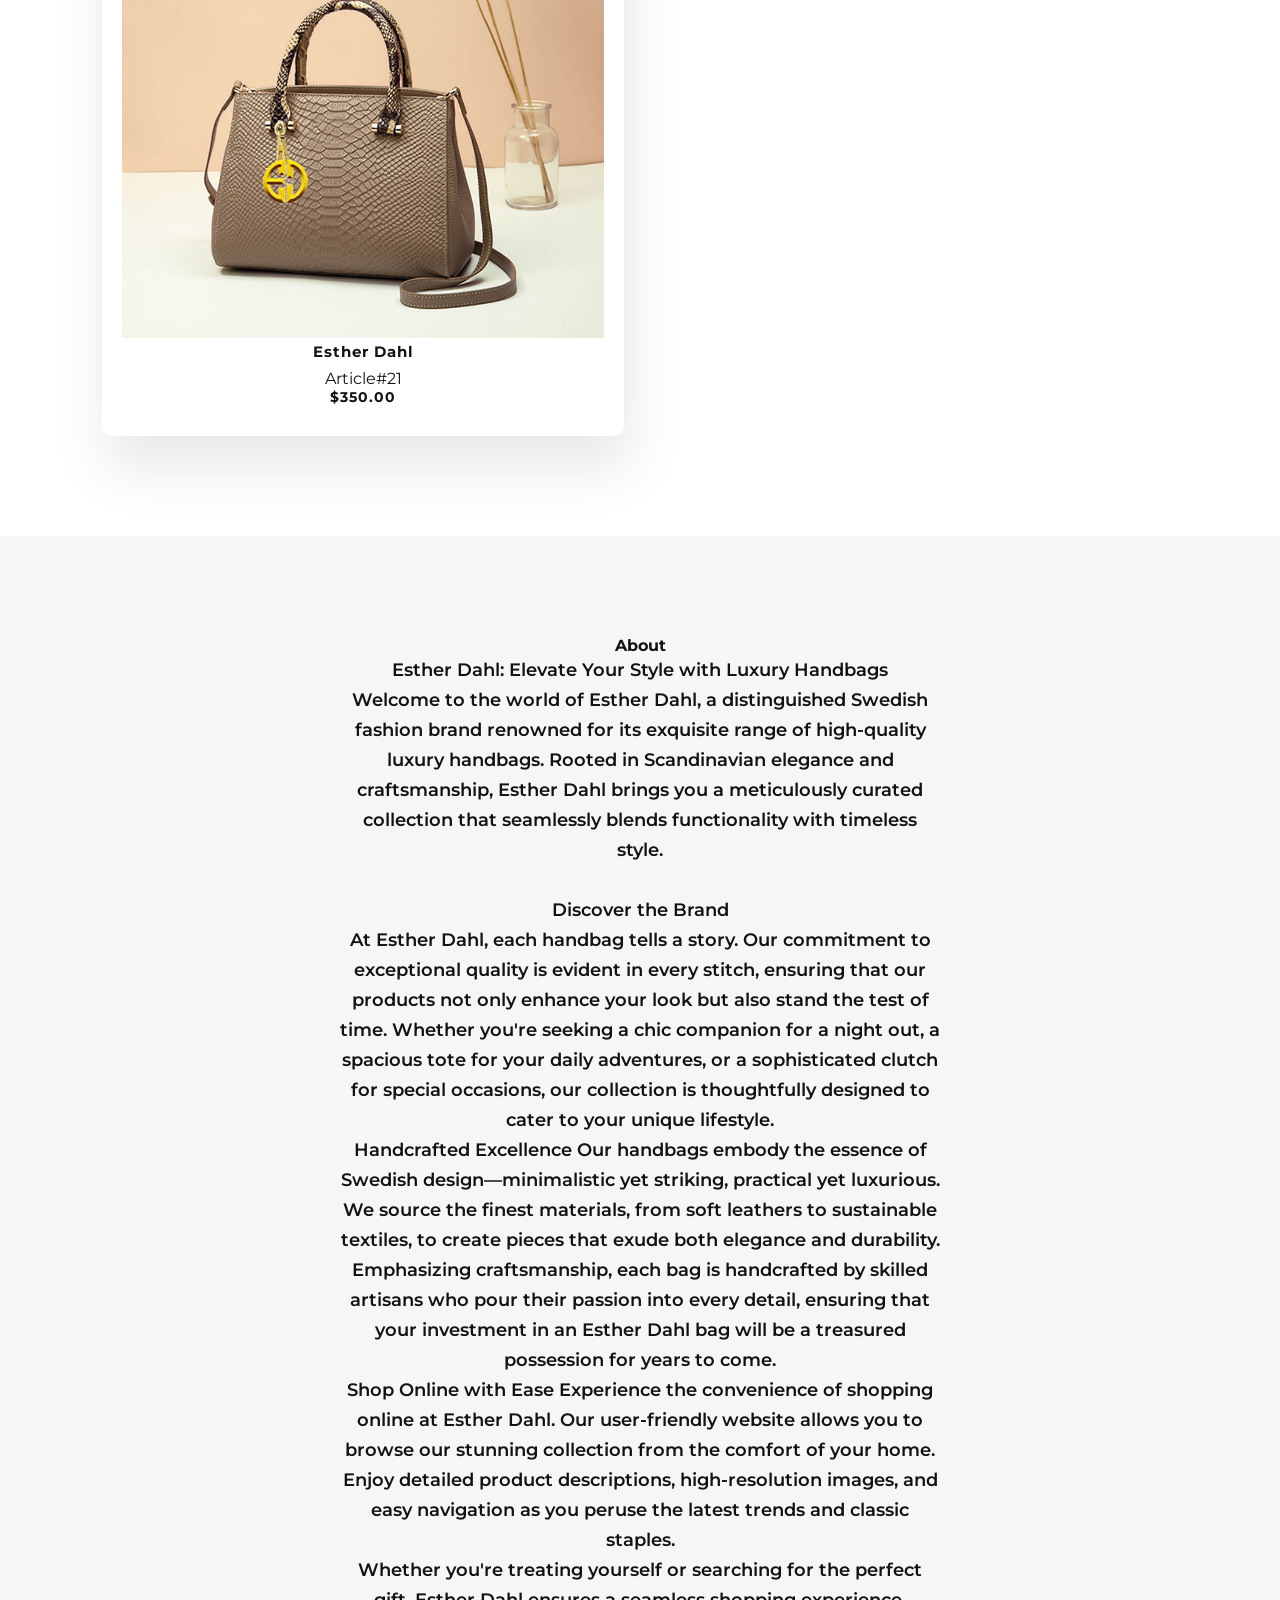
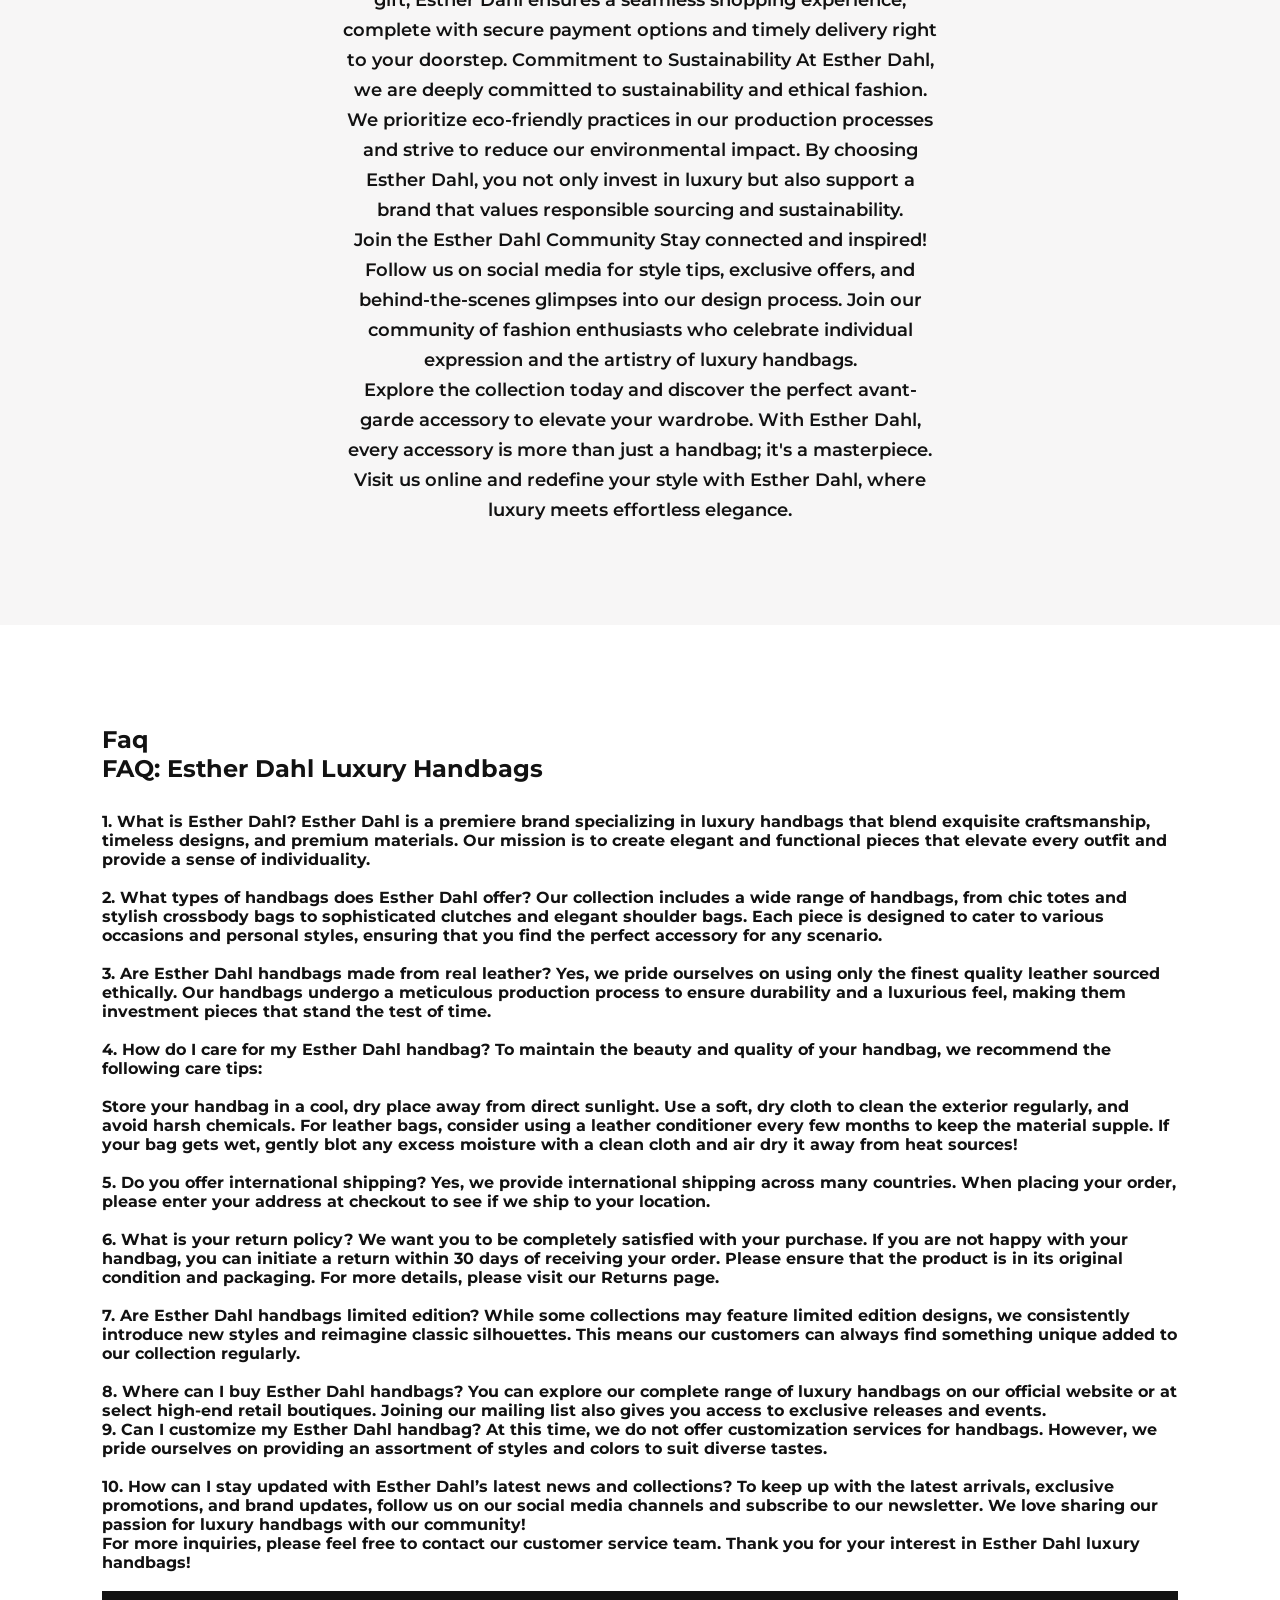
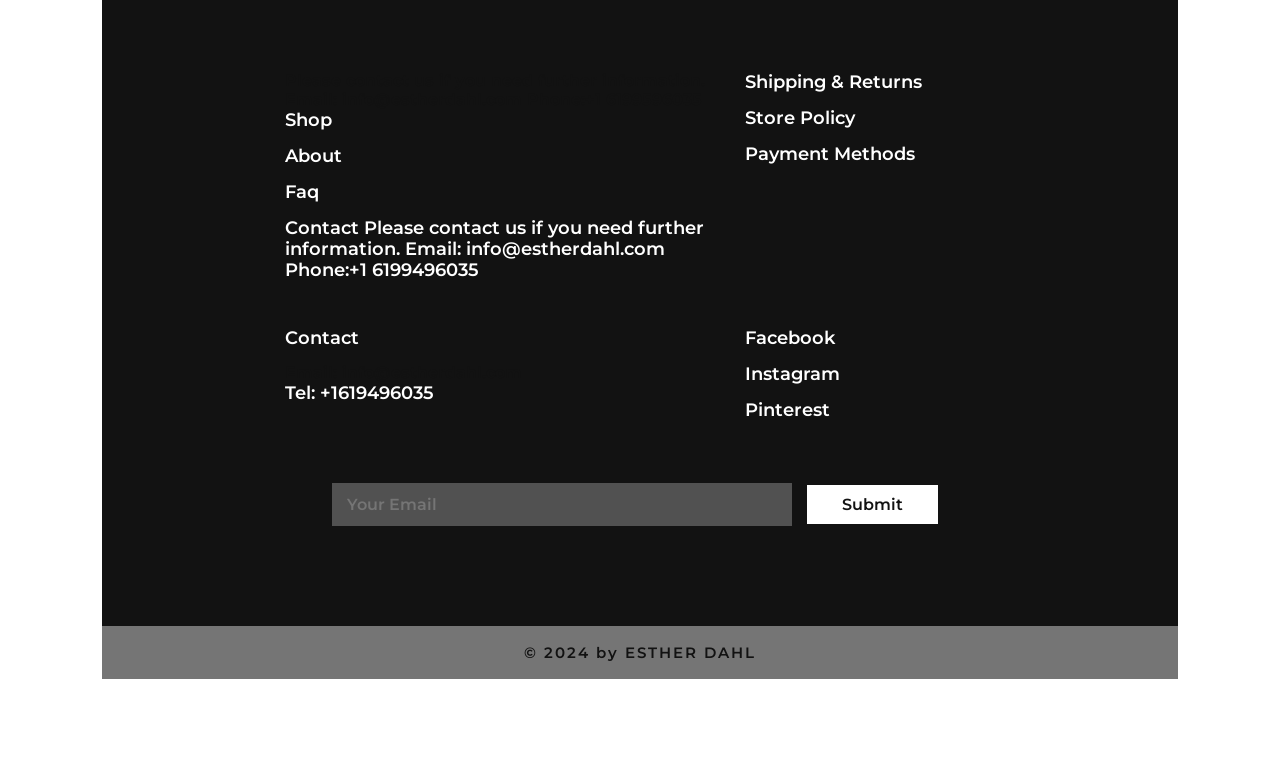
==== commit 239b2856: "Add files via upload" ====
--- a/index.html
+++ b/index.html
@@ -80,7 +80,7 @@
 			</div>
 
 			<div class="box">
-				<img src="img/main-22.png">
+				<img src="img/main22.jpg">
 				<h4>Esther Dahl</h4>Article#5
 				<h5>$699.00</h5>
 				<div class="cart">
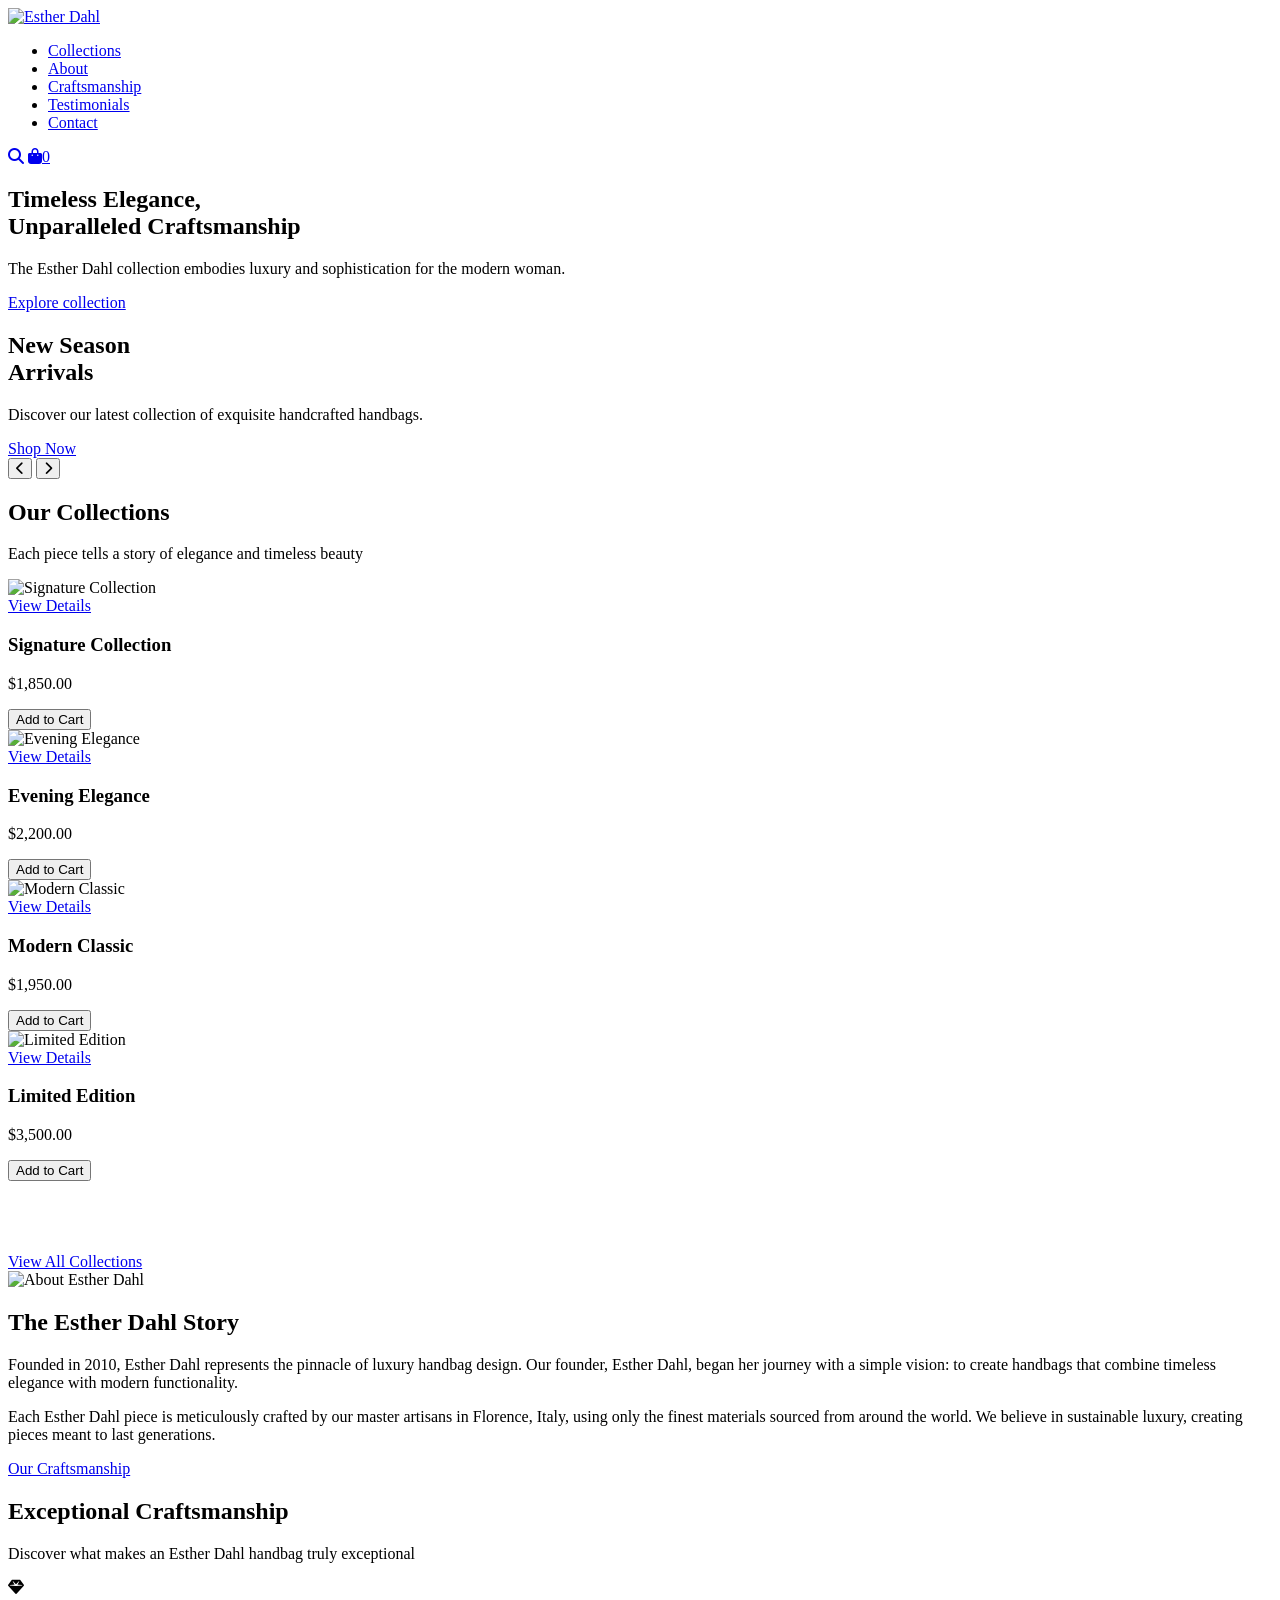
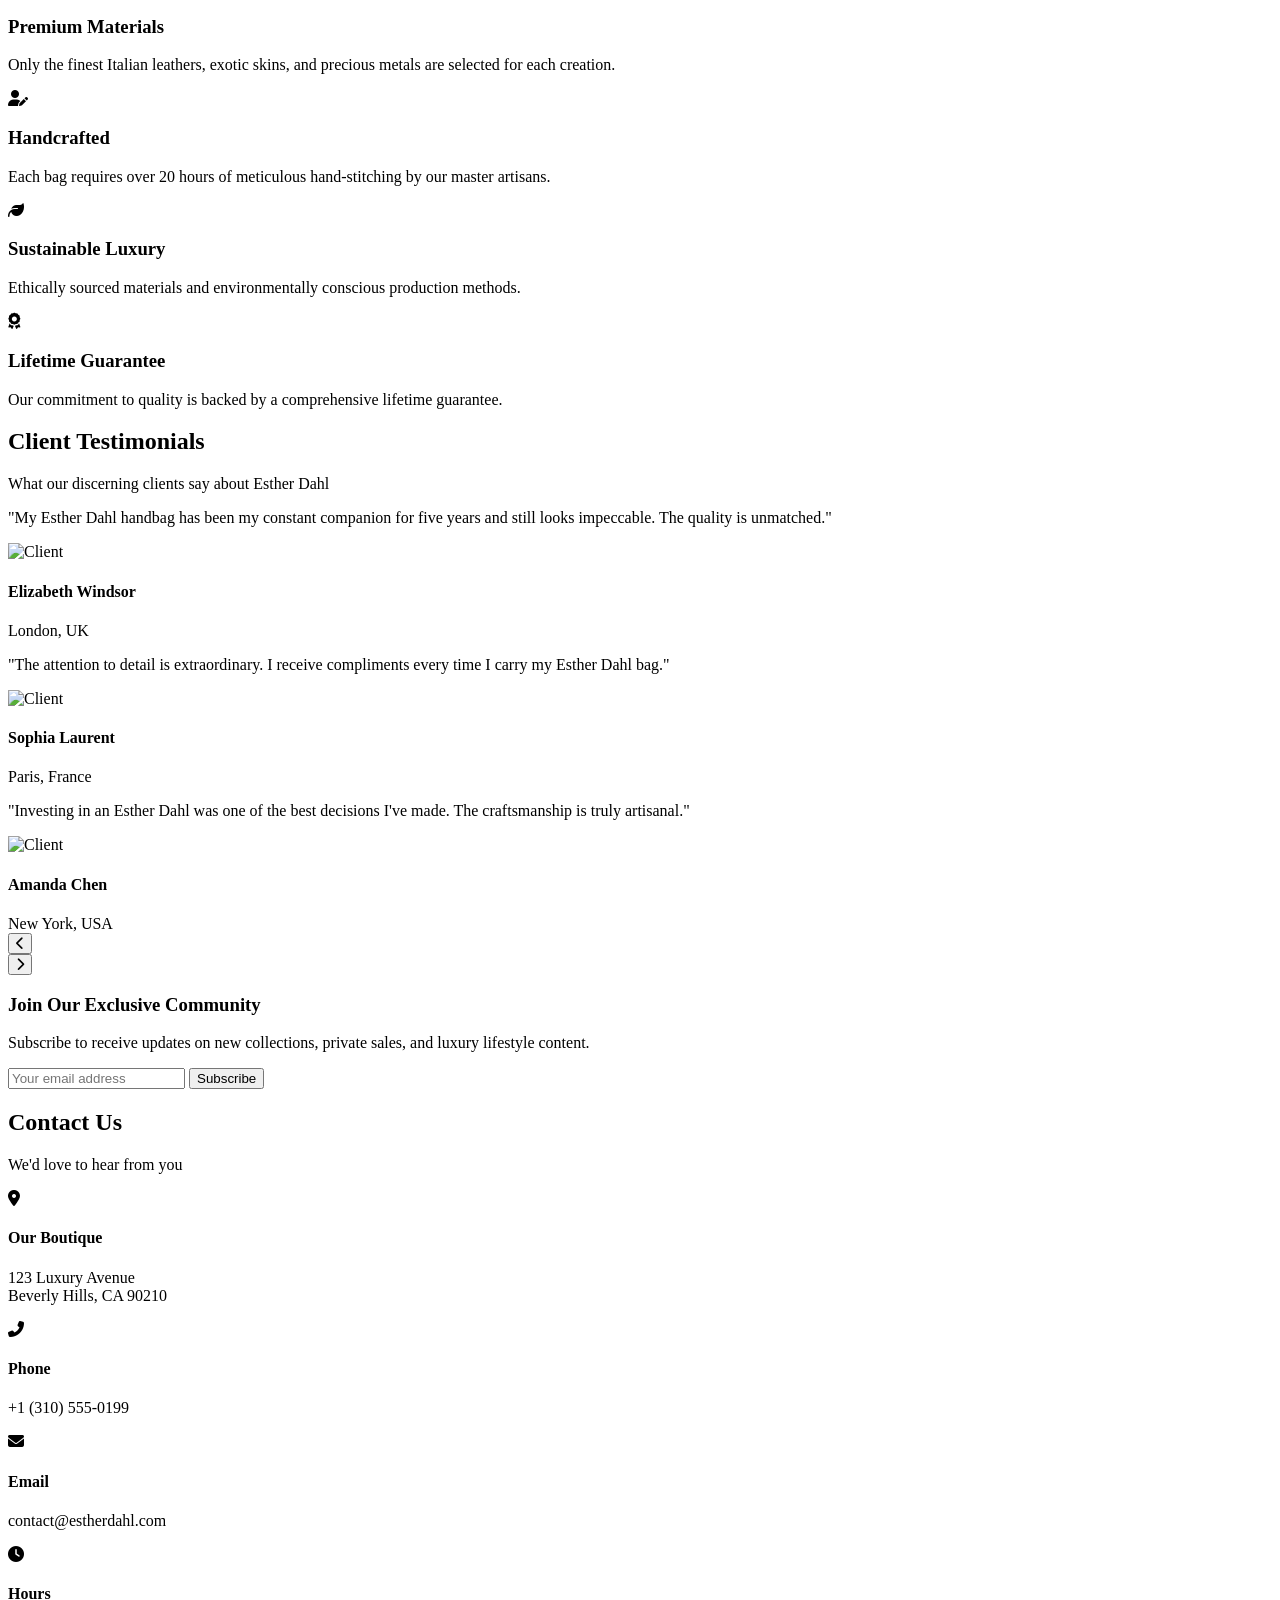
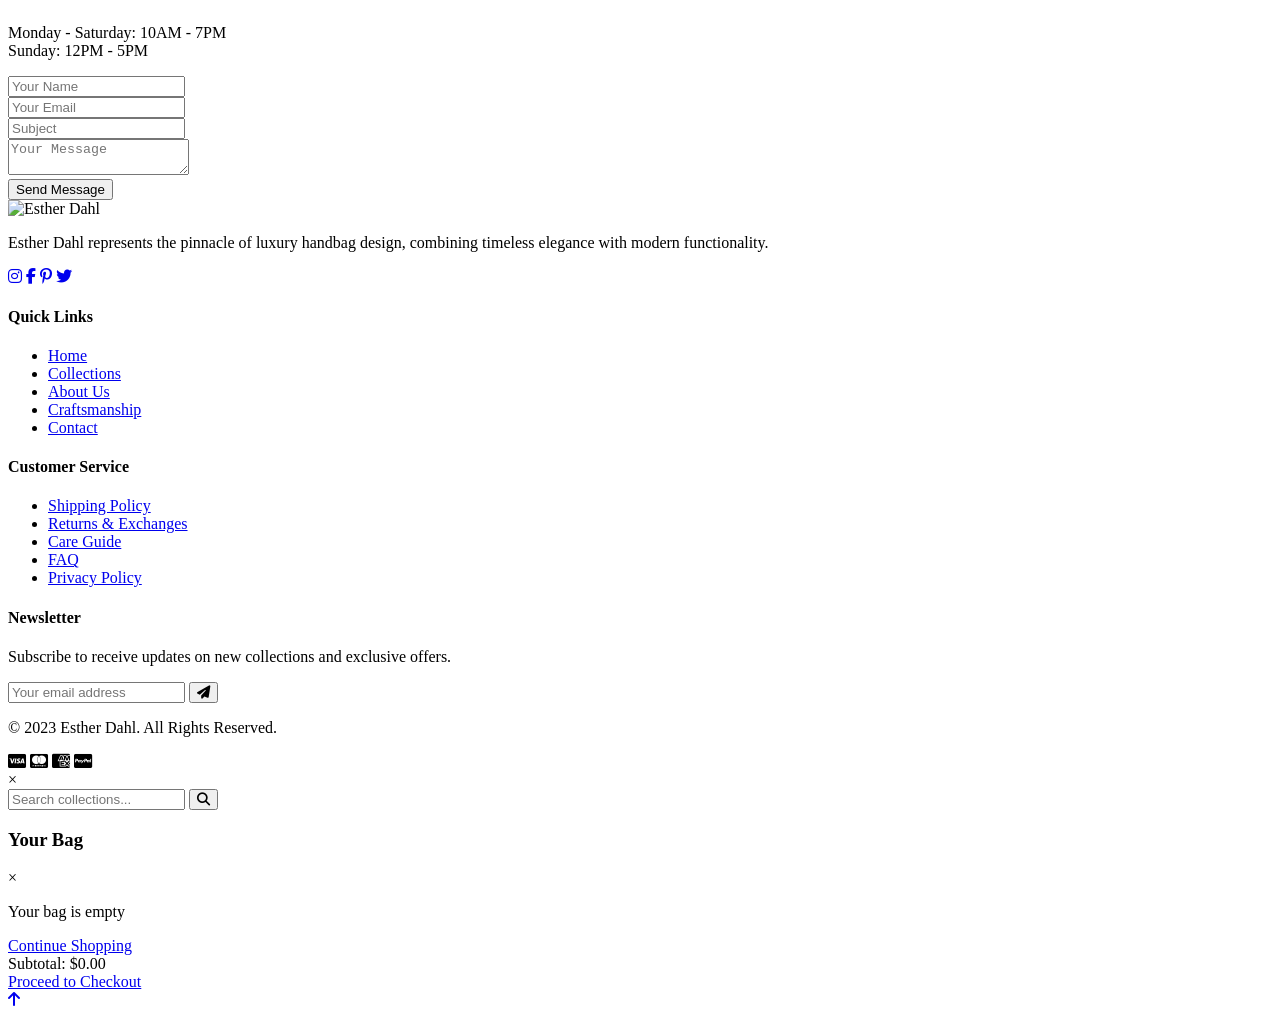
==== commit 3f2b15e3: "Add files via upload" ====
--- a/index.html
+++ b/index.html
@@ -1,348 +1,405 @@
 <!DOCTYPE html>
-<html>
+<html lang="en">
 <head>
-	<meta charset="utf-8">
-	<meta name="viewport" content="width=device-width, initial-scale=1">
-	<title>Esther Dahl -Luxury Handbags-</title>
-	<link rel="icon" type="img/favicon-32x32" href="favicon-32x32.ico" sizes="32x32" />
-
-
-	<!----Custom css link---->
-	<link rel="stylesheet" type="text/css" href="css/style.css">
-
-	<link rel="stylesheet"
-  href="https://unpkg.com/boxicons@latest/css/boxicons.min.css">
-
-  <link rel="preconnect" href="https://fonts.googleapis.com">
-  <link rel="preconnect" href="https://fonts.gstatic.com" crossorigin>
-  <link href="https://fonts.googleapis.com/css2?family=Montserrat:wght@100;200;300;400;500;600;700;800;900&display=swap" rel="stylesheet">
-
+    <meta charset="UTF-8">
+    <meta name="viewport" content="width=device-width, initial-scale=1.0">
+    <title>Esther Dahl | Luxury Handbags</title>
+    <link rel="stylesheet" href="css/style.css">
+    <link rel="stylesheet" href="css/responsive.css">
+    <link rel="stylesheet" href="https://cdnjs.cloudflare.com/ajax/libs/font-awesome/6.4.0/css/all.min.css">
+    <link href="https://fonts.googleapis.com/css2?family=Playfair+Display:wght@400;700&family=Montserrat:wght@300;400;600&display=swap" rel="stylesheet">
+    <link rel="icon" href="images/favicon.png" type="image/png">
 </head>
 <body>
-
-	<!----header start--->
-	<header>
-		
-				<img src="img/Estherdahl-logo.png" width="241" height="86">
-		<div class="bx bx-menu" id="menu-icon"></div>
-
-		<ul class="navbar">
-			<li><a href="#shop">Shop</a></li>
-			<li><a href="#about">About</a></li>
-			<li><a href="#faq">Faq</a></li>
-			<li><a href="#contact">Contact</a></li>
-		</ul>
-
-		<div class="icons">
-			<a href="#"><i class='bx bx-search'></i></a>
-			<a href="#"><i class='bx bxs-user-circle' ></i></a>
-			<a href="#"><i class='bx bxs-shopping-bag' ></i></a>
-		</div>
-	</header>
-
-	<!----shop start--->
-	<section class="shop" id="shop">
-		<div class="container">
-			<div class="box">
-				<img src="img/main1.jpg">
-				<h4>Esther Dahl</h4> Article#1
-				<h5>$499.00</h5>
-				<div class="cart">
-					<a href="#"><i class='bx bx-cart' ></i></a>
-				</div>
-			</div>
-
-			<div class="box">
-				<img src="img/main2.jpg">
-				<h4>Esther Dahl</h4>Article#2
-				<h5>$399.00</h5>
-				<div class="cart">
-					<a href="#"><i class='bx bx-cart' ></i></a>
-				</div>
-			</div>
-
-			<div class="box">
-				<img src="img/main3.jpg">
-				<h4>Esther Dahl</h4>Article#3
-				<h5>$399.00</h5>
-				<div class="cart">
-					<a href="#"><i class='bx bx-cart' ></i></a>
-				</div>
-			</div>
-
-			<div class="box">
-				<img src="img/main4.jpg">
-				<h4>Esther Dahl</h4>Article#4
-				<h5>$350.00</h5>
-				<div class="cart">
-					<a href="#"><i class='bx bx-cart' ></i></a>
-				</div>
-			</div>
-
-			<div class="box">
-				<img src="img/main22.jpg">
-				<h4>Esther Dahl</h4>Article#5
-				<h5>$699.00</h5>
-				<div class="cart">
-					<a href="#"><i class='bx bx-cart' ></i></a>
-				</div>
-			</div>
-
-			<div class="box">
-				<img src="img/main6.jpg">
-				<h4>Esther Dahl</h4>Article#6
-				<h5>$250.00</h5>
-				<div class="cart">
-					<a href="#"><i class='bx bx-cart' ></i></a>
-				</div>
-			</div>
-
-			<div class="box">
-				<img src="img/main7.jpg">
-				<h4>Esther Dahl</h4>Article#7
-				<h5>$350.00</h5>
-				<div class="cart">
-					<a href="#"><i class='bx bx-cart' ></i></a>
-				</div>
-			</div>
-
-			<div class="box">
-				<img src="img/main8.jpg">
-				<h4>Esther Dahl</h4>Article#8
-				<h5>$690.00</h5>
-				<div class="cart">
-					<a href="#"><i class='bx bx-cart' ></i></a>
-				</div>
-			</div>
-
-			<div class="box">
-				<img src="img/main9.jpg">
-				<h4>Esther Dahl</h4>Article#9
-				<h5>$250.00</h5>
-				<div class="cart">
-					<a href="#"><i class='bx bx-cart' ></i></a>
-				</div>
-			</div>
-
-			<div class="box">
-				<img src="img/main10.jpg">
-				<h4>Esther Dahl</h4>Article#10
-				<h5>$300.00</h5>
-				<div class="cart">
-					<a href="#"><i class='bx bx-cart' ></i></a>
-				</div>
-			</div>
-
-			<div class="box">
-				<img src="img/main11.jpg">
-				<h4>Esther Dahl</h4>Article#11 (18 K Gold)
-				<h5>$9000.00</h5>
-				<div class="cart">
-					<a href="#"><i class='bx bx-cart' ></i></a>
-				</div>
-			</div>
-
-			<div class="box">
-				<img src="img/main12.jpg">
-				<h4>Esther Dahl</h4>Article#12
-				<h5>$350.00</h5>
-				<div class="cart">
-					<a href="#"><i class='bx bx-cart' ></i></a>
-				</div>
-			</div>
-                 <div class="box">
-				<img src="img/main13.jpg">
-				<h4>Esther Dahl</h4>Article#13
-				<h5>$350.00</h5>
-				<div class="cart">
-			 <a href="#"><i class='bx bx-cart' ></i></a>
-			  </div>
-			</div>
-				<div class="box">
-				<img src="img/main14.jpg">
-				<h4>Esther Dahl</h4>Article#14
-				<h5>$350.00</h5>
-				<div class="cart">
-			   <a href="#"><i class='bx bx-cart' ></i></a>
-			   </div>
-			</div>
-				<div class="box">
-				<img src="img/main15.jpg">
-				<h4>Esther Dahl</h4>Article#15
-				<h5>$350.00</h5>
-				<div class="cart">
-			   <a href="#"><i class='bx bx-cart' ></i></a>
-			   </div>
-			</div>
-				<div class="box">
-				<img src="img/main16.jpg">
-				<h4>Esther Dahl</h4>Article#16
-				<h5>$350.00</h5>
-				<div class="cart">
-			   <a href="#"><i class='bx bx-cart' ></i></a>
-			   </div>
-			</div>
-				<div class="box">
-				<img src="img/main17.jpg">
-				<h4>Esther Dahl</h4>Article#17
-				<h5>$350.00</h5>
-				<div class="cart">
-			   <a href="#"><i class='bx bx-cart' ></i></a>
-			    </div>
-			</div>
-				<div class="box">
-				<img src="img/main18.jpg">
-				<h4>Esther Dahl</h4>Article#18
-				<h5>$350.00</h5>
-				<div class="cart">
-			   <a href="#"><i class='bx bx-cart' ></i></a>
-			    </div>
-			</div>
-				<div class="box">
-				<img src="img/main19.jpg">
-				<h4>Esther Dahl</h4>Article#19
-				<h5>$350.00</h5>
-				<div class="cart">
-			   <a href="#"><i class='bx bx-cart' ></i></a>
-			 </div>
-			</div>
-				<div class="box">
-				<img src="img/main20.jpg">
-				<h4>Esther Dahl</h4>Article#20
-				<h5>$900.00</h5>
-				<div class="cart">
-			   <a href="#"><i class='bx bx-cart' ></i></a>
-			    </div>
-			</div>
-				<div class="box">
-				<img src="img/main21.jpg">
-				<h4>Esther Dahl</h4>Article#21
-				<h5>$350.00</h5>
-				<div class="cart">
-			   <a href="#"><i class='bx bx-cart' ></i></a>
-			   
-			 
-			 
-			 
-			 
-			 
-		</div>
-	</section>
-
-	<!----about start--->
-	<section class="about" id="about">
-		<div class="about-content">
-			<h4>About</h4>
-			<p>Esther Dahl: Elevate Your Style with Luxury Handbags<p/>
-
-<p>Welcome to the world of Esther Dahl, a distinguished Swedish fashion brand renowned for its exquisite range of high-quality luxury handbags. Rooted in Scandinavian elegance and craftsmanship, Esther Dahl brings you a meticulously curated collection that seamlessly blends functionality with timeless style.<p/>
-<br>
-Discover the Brand
-<p>At Esther Dahl, each handbag tells a story. Our commitment to exceptional quality is evident in every stitch, ensuring that our products not only enhance your look but also stand the test of time. Whether you're seeking a chic companion for a night out, a spacious tote for your daily adventures, or a sophisticated clutch for special occasions, our collection is thoughtfully designed to cater to your unique lifestyle.<p/>
-
-Handcrafted Excellence
-Our handbags embody the essence of Swedish design—minimalistic yet striking, practical yet luxurious. We source the finest materials, from soft leathers to sustainable textiles, to create pieces that exude both elegance and durability. Emphasizing craftsmanship, each bag is handcrafted by skilled artisans who pour their passion into every detail, ensuring that your investment in an Esther Dahl bag will be a treasured possession for years to come.<p/>
-
-Shop Online with Ease
-Experience the convenience of shopping online at Esther Dahl. Our user-friendly website allows you to browse our stunning collection from the comfort of your home. Enjoy detailed product descriptions, high-resolution images, and easy navigation as you peruse the latest trends and classic staples.<p/>
-
-Whether you're treating yourself or searching for the perfect gift, Esther Dahl ensures a seamless shopping experience, complete with secure payment options and timely delivery right to your doorstep.
-
-Commitment to Sustainability
-At Esther Dahl, we are deeply committed to sustainability and ethical fashion. We prioritize eco-friendly practices in our production processes and strive to reduce our environmental impact. By choosing Esther Dahl, you not only invest in luxury but also support a brand that values responsible sourcing and sustainability.<p/>
-
-Join the Esther Dahl Community
-Stay connected and inspired! Follow us on social media for style tips, exclusive offers, and behind-the-scenes glimpses into our design process. Join our community of fashion enthusiasts who celebrate individual expression and the artistry of luxury handbags.<p/>
-
-Explore the collection today and discover the perfect avant-garde accessory to elevate your wardrobe. With Esther Dahl, every accessory is more than just a handbag; it's a masterpiece.
-
-Visit us online and redefine your style with Esther Dahl, where luxury meets effortless elegance.</p>
-		</div>
-	</section>
-	<!----faq start--->
-	<section class="faq" id="faq">
-		<div class="faq-content">
-			<h2>Faq</h2>
-			<h2><p>FAQ: Esther Dahl Luxury Handbags<p/><h2/>
-			<br>
-<h4><p>1. What is Esther Dahl? Esther Dahl is a premiere brand specializing in luxury handbags that blend exquisite craftsmanship, timeless designs, and premium materials. Our mission is to create elegant and functional pieces that elevate every outfit and provide a sense of individuality.<p/>
-<br>
-<p>2. What types of handbags does Esther Dahl offer? Our collection includes a wide range of handbags, from chic totes and stylish crossbody bags to sophisticated clutches and elegant shoulder bags. Each piece is designed to cater to various occasions and personal styles, ensuring that you find the perfect accessory for any scenario.<p/>
-<br>
-<p>3. Are Esther Dahl handbags made from real leather? Yes, we pride ourselves on using only the finest quality leather sourced ethically. Our handbags undergo a meticulous production process to ensure durability and a luxurious feel, making them investment pieces that stand the test of time.<p/>
-<br>
-<p>4. How do I care for my Esther Dahl handbag? To maintain the beauty and quality of your handbag, we recommend the following care tips:<p/>
-<br>
-Store your handbag in a cool, dry place away from direct sunlight.
-Use a soft, dry cloth to clean the exterior regularly, and avoid harsh chemicals.
-For leather bags, consider using a leather conditioner every few months to keep the material supple.
-If your bag gets wet, gently blot any excess moisture with a clean cloth and air dry it away from heat sources!<br>
-<br>
-<p>5. Do you offer international shipping? Yes, we provide international shipping across many countries. When placing your order, please enter your address at checkout to see if we ship to your location.<p/>
-<br>
-<p>6. What is your return policy? We want you to be completely satisfied with your purchase. If you are not happy with your handbag, you can initiate a return within 30 days of receiving your order. Please ensure that the product is in its original condition and packaging. For more details, please visit our Returns page.<p/>
-<br>
-<p>7. Are Esther Dahl handbags limited edition? While some collections may feature limited edition designs, we consistently introduce new styles and reimagine classic silhouettes. This means our customers can always find something unique added to our collection regularly.<p/>
-<br>
-<p>8. Where can I buy Esther Dahl handbags? You can explore our complete range of luxury handbags on our official website or at select high-end retail boutiques. Joining our mailing list also gives you access to exclusive releases and events.<p
-<br>
-<P>9. Can I customize my Esther Dahl handbag? At this time, we do not offer customization services for handbags. However, we pride ourselves on providing an assortment of styles and colors to suit diverse tastes.<p/>
-<br>
-<p>10. How can I stay updated with Esther Dahl’s latest news and collections? To keep up with the latest arrivals, exclusive promotions, and brand updates, follow us on our social media channels and subscribe to our newsletter. We love sharing our passion for luxury handbags with our community!<p/>
-
-<p>For more inquiries, please feel free to contact our customer service team. Thank you for your interest in Esther Dahl luxury handbags!<p/><h4>
-<br
-<!----contact start--->
-	<section class="contact" id="contact">
-		<div class="main-contact">
-			<div class="contact-content">
-			Please contact us if you need further information.
-			Email: info@estherdahl.com
-			Phone:+1 6199596035
+    <!-- Preloader -->
+    <div class="preloader">
+        <div class="spinner"></div>
+    </div>
+
+    <!-- Header -->
+    <header class="header">
+        <div class="container">
+            <div class="header-inner">
+                <div class="logo">
+                    <a href="index.html">
+                        <img src="images/logo.png" alt="Esther Dahl">
+                    </a>
+                </div>
+                <nav class="main-nav">
+                    <ul>
+                        <li><a href="#collections">Collections</a></li>
+                        <li><a href="#about">About</a></li>
+                        <li><a href="#craftsmanship">Craftsmanship</a></li>
+                        <li><a href="#testimonials">Testimonials</a></li>
+                        <li><a href="#contact">Contact</a></li>
+                    </ul>
+                </nav>
+                <div class="header-actions">
+                    <a href="#" class="search-btn"><i class="fas fa-search"></i></a>
+                    <a href="#" class="cart-btn"><i class="fas fa-shopping-bag"></i><span class="cart-count">0</span></a>
+                    <div class="mobile-menu-btn">
+                        <span></span>
+                        <span></span>
+                        <span></span>
+                    </div>
+                </div>
+            </div>
+        </div>
+    </header>
+
+    <!-- Hero Section -->
+    <section class="hero">
+        <div class="hero-slider">
+            <div class="slide active" style="background-image: url('images/slide1.jpg');">
 			
-				<li><a href="#shop">Shop</a></li>
-			  <li><a href="#about">About</a></li>
-			  <li><a href="#faq">Faq</a></li>
-			  <li><a href="#contact">Contact
-			  Please contact us if you need further information.
-			Email: info@estherdahl.com
-			Phone:+1 6199496035</a></li>
-			</div>
-
-			<div class="contact-content">
-				<li><a href="#">Shipping & Returns</a></li>
-				<li><a href="#">Store Policy</a></li>
-				<li><a href="#">Payment Methods</a></li>
-			</div>
-
-			<div class="contact-content">
-				<li><a href="#">Contact</a></li>
-				Email: info@estherdahl.com
-				<li><a href="#">Tel: +1619496035</a></li>
-			</div>
-
-			<div class="contact-content">
-				<li><a href="#">Facebook</a></li>
-				<li><a href="#">Instagram</a></li>
-				<li><a href="#">Pinterest</a></li>
-			</div>
-
-		</div>
-
-		<div class="action">
-			<form>
-				<input type="email" name="email" placeholder="Your Email" required>
-				<input type="submit" name="submit" value="Submit" required>
-			</form>
-		</div>
-	</section>
-
-	<div class="last">
-		<p>© 2024 by ESTHER DAHL</p>
-	</div>
-
-	<!----custom js link--->
-	<script src="script.js"></script>
-
+                       
+                <div class="container">
+                    <div class="hero-content">
+                        <h1>Timeless Elegance,<br>Unparalleled Craftsmanship</h1>
+                        <p>The Esther Dahl collection embodies luxury and sophistication for the modern woman.</p>
+                         <a href="#collections" class="btn btn-primary">Explore collection</a>
+                    </div>
+                </div>
+            </div>
+            <div class="slide" style="background-image: url('images/slide2.jpg');">
+                <div class="container">
+                    <div class="hero-content">
+                        <h1>New Season<br>Arrivals</h1>
+                        <p>Discover our latest collection of exquisite handcrafted handbags.</p>
+                        <a href="#collections" class="btn btn-primary">Shop Now</a>
+                    </div>
+                </div>
+            </div>
+        </div>
+        <div class="slider-controls">
+            <button class="prev-slide"><i class="fas fa-chevron-left"></i></button>
+            <button class="next-slide"><i class="fas fa-chevron-right"></i></button>
+        </div>
+    </section>
+
+    <!-- Collections Section -->
+    <section id="collections" class="section collections">
+        <div class="container">
+            <div class="section-header">
+                <h2>Our Collections</h2>
+                <p>Each piece tells a story of elegance and timeless beauty</p>
+            </div>
+            <div class="collections-grid">
+                <div class="collection-item">
+                    <div class="collection-img">
+                        <img src="images/bag1.jpg" alt="Signature Collection">
+                        <div class="collection-overlay">
+                            <a href="product-detail.html" class="btn btn-outline">View Details</a>
+                        </div>
+                    </div>
+                    <h3>Signature Collection</h3>
+                    <p class="price">$1,850.00</p>
+                    <button class="btn btn-secondary">Add to Cart</button>
+                </div>
+                <div class="collection-item">
+                    <div class="collection-img">
+                        <img src="images/bag2.jpg" alt="Evening Elegance">
+                        <div class="collection-overlay">
+                            <a href="product-detail.html#" class="btn btn-outline">View Details</a>
+                        </div>
+                    </div>
+                    <h3>Evening Elegance</h3>
+                    <p class="price">$2,200.00</p>
+                    <button class="btn btn-secondary">Add to Cart</button>
+                </div>
+                <div class="collection-item">
+                    <div class="collection-img">
+                        <img src="images/bag3.jpg" alt="Modern Classic">
+                        <div class="collection-overlay">
+                            <a href="product-detail.html#" class="btn btn-outline">View Details</a>
+                        </div>
+                    </div>
+                    <h3>Modern Classic</h3>
+                    <p class="price">$1,950.00</p>
+                    <button class="btn btn-secondary">Add to Cart</button>
+                </div>
+                <div class="collection-item">
+                    <div class="collection-img">
+                        <img src="images/bag4.jpg" alt="Limited Edition">
+                        <div class="collection-overlay">
+                            <a href="product-detail.html#" class="btn btn-outline">View Details</a>
+                        </div>
+                    </div>
+                    <h3>Limited Edition</h3>
+                    <p class="price">$3,500.00</p>
+                    <button class="btn btn-secondary">Add to Cart</button>
+                </div>
+            </div>
+			<br><br><br><br>
+            <div class="text-center">
+                <a href="collections.html#" class="btn btn-primary">View All Collections</a>
+            </div>
+        </div>
+    </section>
+
+    <!-- About Section -->
+    <section id="about" class="section about">
+        <div class="container">
+            <div class="about-inner">
+                <div class="about-img">
+                    <img src="images/about.jpg" alt="About Esther Dahl">
+                </div>
+                <div class="about-content">
+                    <h2>The Esther Dahl Story</h2>
+                    <p>Founded in 2010, Esther Dahl represents the pinnacle of luxury handbag design. Our founder, Esther Dahl, began her journey with a simple vision: to create handbags that combine timeless elegance with modern functionality.</p>
+                    <p>Each Esther Dahl piece is meticulously crafted by our master artisans in Florence, Italy, using only the finest materials sourced from around the world. We believe in sustainable luxury, creating pieces meant to last generations.</p>
+                    <a href="#craftsmanship" class="btn btn-outline">Our Craftsmanship</a>
+                </div>
+            </div>
+        </div>
+    </section>
+
+    <!-- Craftsmanship Section -->
+    <section id="craftsmanship" class="section craftsmanship">
+        <div class="container">
+            <div class="section-header">
+                <h2>Exceptional Craftsmanship</h2>
+                <p>Discover what makes an Esther Dahl handbag truly exceptional</p>
+            </div>
+            <div class="craftsmanship-grid">
+                <div class="craft-item">
+                    <div class="craft-icon">
+                        <i class="fas fa-gem"></i>
+                    </div>
+                    <h3>Premium Materials</h3>
+                    <p>Only the finest Italian leathers, exotic skins, and precious metals are selected for each creation.</p>
+                </div>
+                <div class="craft-item">
+                    <div class="craft-icon">
+                        <i class="fas fa-user-edit"></i>
+                    </div>
+                    <h3>Handcrafted</h3>
+                    <p>Each bag requires over 20 hours of meticulous hand-stitching by our master artisans.</p>
+                </div>
+                <div class="craft-item">
+                    <div class="craft-icon">
+                        <i class="fas fa-leaf"></i>
+                    </div>
+                    <h3>Sustainable Luxury</h3>
+                    <p>Ethically sourced materials and environmentally conscious production methods.</p>
+                </div>
+                <div class="craft-item">
+                    <div class="craft-icon">
+                        <i class="fas fa-award"></i>
+                    </div>
+                    <h3>Lifetime Guarantee</h3>
+                    <p>Our commitment to quality is backed by a comprehensive lifetime guarantee.</p>
+                </div>
+            </div>
+        </div>
+    </section>
+
+    <!-- Testimonials Section -->
+    <section id="testimonials" class="section testimonials">
+        <div class="container">
+            <div class="section-header">
+                <h2>Client Testimonials</h2>
+                <p>What our discerning clients say about Esther Dahl</p>
+            </div>
+            <div class="testimonial-slider">
+                <div class="testimonial active">
+                    <div class="testimonial-content">
+                        <p>"My Esther Dahl handbag has been my constant companion for five years and still looks impeccable. The quality is unmatched."</p>
+                        <div class="client-info">
+                            <img src="images/client1.jpg" alt="Client">
+                            <h4>Elizabeth Windsor</h4>
+                            <span>London, UK</span>
+                        </div>
+                    </div>
+                </div>
+                <div class="testimonial">
+                    <div class="testimonial-content">
+                        <p>"The attention to detail is extraordinary. I receive compliments every time I carry my Esther Dahl bag."</p>
+                        <div class="client-info">
+                            <img src="images/client2.jpg" alt="Client">
+                            <h4>Sophia Laurent</h4>
+                            <span>Paris, France</span>
+                        </div>
+                    </div>
+                </div>
+                <div class="testimonial">
+                    <div class="testimonial-content">
+                        <p>"Investing in an Esther Dahl was one of the best decisions I've made. The craftsmanship is truly artisanal."</p>
+                        <div class="client-info">
+                            <img src="images/client3.jpg" alt="Client">
+                            <h4>Amanda Chen</h4>
+                            <span>New York, USA</span>
+                        </div>
+                    </div>
+                </div>
+            </div>
+            <div class="testimonial-controls">
+                <button class="prev-testimonial"><i class="fas fa-chevron-left"></i></button>
+                <div class="testimonial-dots"></div>
+                <button class="next-testimonial"><i class="fas fa-chevron-right"></i></button>
+            </div>
+        </div>
+    </section>
+
+    <!-- Newsletter Section -->
+    <section class="newsletter">
+        <div class="container">
+            <div class="newsletter-inner">
+                <div class="newsletter-content">
+                    <h3>Join Our Exclusive Community</h3>
+                    <p>Subscribe to receive updates on new collections, private sales, and luxury lifestyle content.</p>
+                </div>
+                <form class="newsletter-form">
+                    <input type="email" placeholder="Your email address" required>
+                    <button type="submit" class="btn btn-primary">Subscribe</button>
+                </form>
+            </div>
+        </div>
+    </section>
+
+    <!-- Contact Section -->
+    <section id="contact" class="section contact">
+        <div class="container">
+            <div class="section-header">
+                <h2>Contact Us</h2>
+                <p>We'd love to hear from you</p>
+            </div>
+            <div class="contact-inner">
+                <div class="contact-info">
+                    <div class="contact-item">
+                        <i class="fas fa-map-marker-alt"></i>
+                        <h4>Our Boutique</h4>
+                        <p>123 Luxury Avenue<br>Beverly Hills, CA 90210</p>
+                    </div>
+                    <div class="contact-item">
+                        <i class="fas fa-phone-alt"></i>
+                        <h4>Phone</h4>
+                        <p>+1 (310) 555-0199</p>
+                    </div>
+                    <div class="contact-item">
+                        <i class="fas fa-envelope"></i>
+                        <h4>Email</h4>
+                        <p>contact@estherdahl.com</p>
+                    </div>
+                    <div class="contact-item">
+                        <i class="fas fa-clock"></i>
+                        <h4>Hours</h4>
+                        <p>Monday - Saturday: 10AM - 7PM<br>Sunday: 12PM - 5PM</p>
+                    </div>
+                </div>
+                <div class="contact-form">
+                    <form>
+                        <div class="form-group">
+                            <input type="text" placeholder="Your Name" required>
+                        </div>
+                        <div class="form-group">
+                            <input type="email" placeholder="Your Email" required>
+                        </div>
+                        <div class="form-group">
+                            <input type="text" placeholder="Subject">
+                        </div>
+                        <div class="form-group">
+                            <textarea placeholder="Your Message" required></textarea>
+                        </div>
+                        <button type="submit" class="btn btn-primary">Send Message</button>
+                    </form>
+                </div>
+            </div>
+        </div>
+    </section>
+
+    <!-- Footer -->
+    <footer class="footer">
+        <div class="container">
+            <div class="footer-inner">
+                <div class="footer-col">
+                    <img src="images/logo.png" alt="Esther Dahl" class="footer-logo">
+                    <p>Esther Dahl represents the pinnacle of luxury handbag design, combining timeless elegance with modern functionality.</p>
+                    <div class="social-links">
+                        <a href="#"><i class="fab fa-instagram"></i></a>
+                        <a href="#"><i class="fab fa-facebook-f"></i></a>
+                        <a href="#"><i class="fab fa-pinterest-p"></i></a>
+                        <a href="#"><i class="fab fa-twitter"></i></a>
+                    </div>
+                </div>
+                <div class="footer-col">
+                    <h4>Quick Links</h4>
+                    <ul>
+                        <li><a href="#">Home</a></li>
+                        <li><a href="#collections">Collections</a></li>
+                        <li><a href="#about">About Us</a></li>
+                        <li><a href="#craftsmanship">Craftsmanship</a></li>
+                        <li><a href="#contact">Contact</a></li>
+                    </ul>
+                </div>
+                <div class="footer-col">
+                    <h4>Customer Service</h4>
+                    <ul>
+                        <li><a href="Shipping-Policy.html#">Shipping Policy</a></li>
+                        <li><a href="Returns-Policy.html#">Returns & Exchanges</a></li>
+                        <li><a href="care-guide.html#">Care Guide</a></li>
+                        <li><a href="faq.html#">FAQ</a></li>
+                        <li><a href="Privacy-policy.html#">Privacy Policy</a></li>
+                    </ul>
+                </div>
+                <div class="footer-col">
+                    <h4>Newsletter</h4>
+                    <p>Subscribe to receive updates on new collections and exclusive offers.</p>
+                    <form class="footer-newsletter">
+                        <input type="email" placeholder="Your email address">
+                        <button type="submit"><i class="fas fa-paper-plane"></i></button>
+                    </form>
+                </div>
+            </div>
+            <div class="footer-bottom">
+                <p>&copy; 2023 Esther Dahl. All Rights Reserved.</p>
+                <div class="payment-methods">
+                    <i class="fab fa-cc-visa"></i>
+                    <i class="fab fa-cc-mastercard"></i>
+                    <i class="fab fa-cc-amex"></i>
+                    <i class="fab fa-cc-paypal"></i>
+                </div>
+            </div>
+        </div>
+    </footer>
+
+    <!-- Search Modal -->
+    <div class="search-modal">
+        <div class="search-modal-content">
+            <span class="close-search">&times;</span>
+            <form class="search-form">
+                <input type="text" placeholder="Search collections...">
+                <button type="submit"><i class="fas fa-search"></i></button>
+            </form>
+        </div>
+    </div>
+
+    <!-- Cart Sidebar -->
+    <div class="cart-sidebar">
+        <div class="cart-header">
+            <h3>Your Bag</h3>
+            <span class="close-cart">&times;</span>
+        </div>
+        <div class="cart-items">
+            <!-- Cart items will be dynamically added here -->
+            <div class="empty-cart">
+                <p>Your bag is empty</p>
+                <a href="#collections" class="btn btn-primary">Continue Shopping</a>
+            </div>
+        </div>
+        <div class="cart-footer">
+            <div class="cart-total">
+                <span>Subtotal:</span>
+                <span class="total-amount">$0.00</span>
+            </div>
+            <a href="checkout.html#" class="btn btn-primary checkout-btn">Proceed to Checkout</a>
+        </div>
+    </div>
+
+    <!-- Back to Top Button -->
+    <a href="#" class="back-to-top"><i class="fas fa-arrow-up"></i></a>
+
+    <script src="js/carousel.js"></script>
+    <script src="js/main.js"></script>
 </body>
 </html>
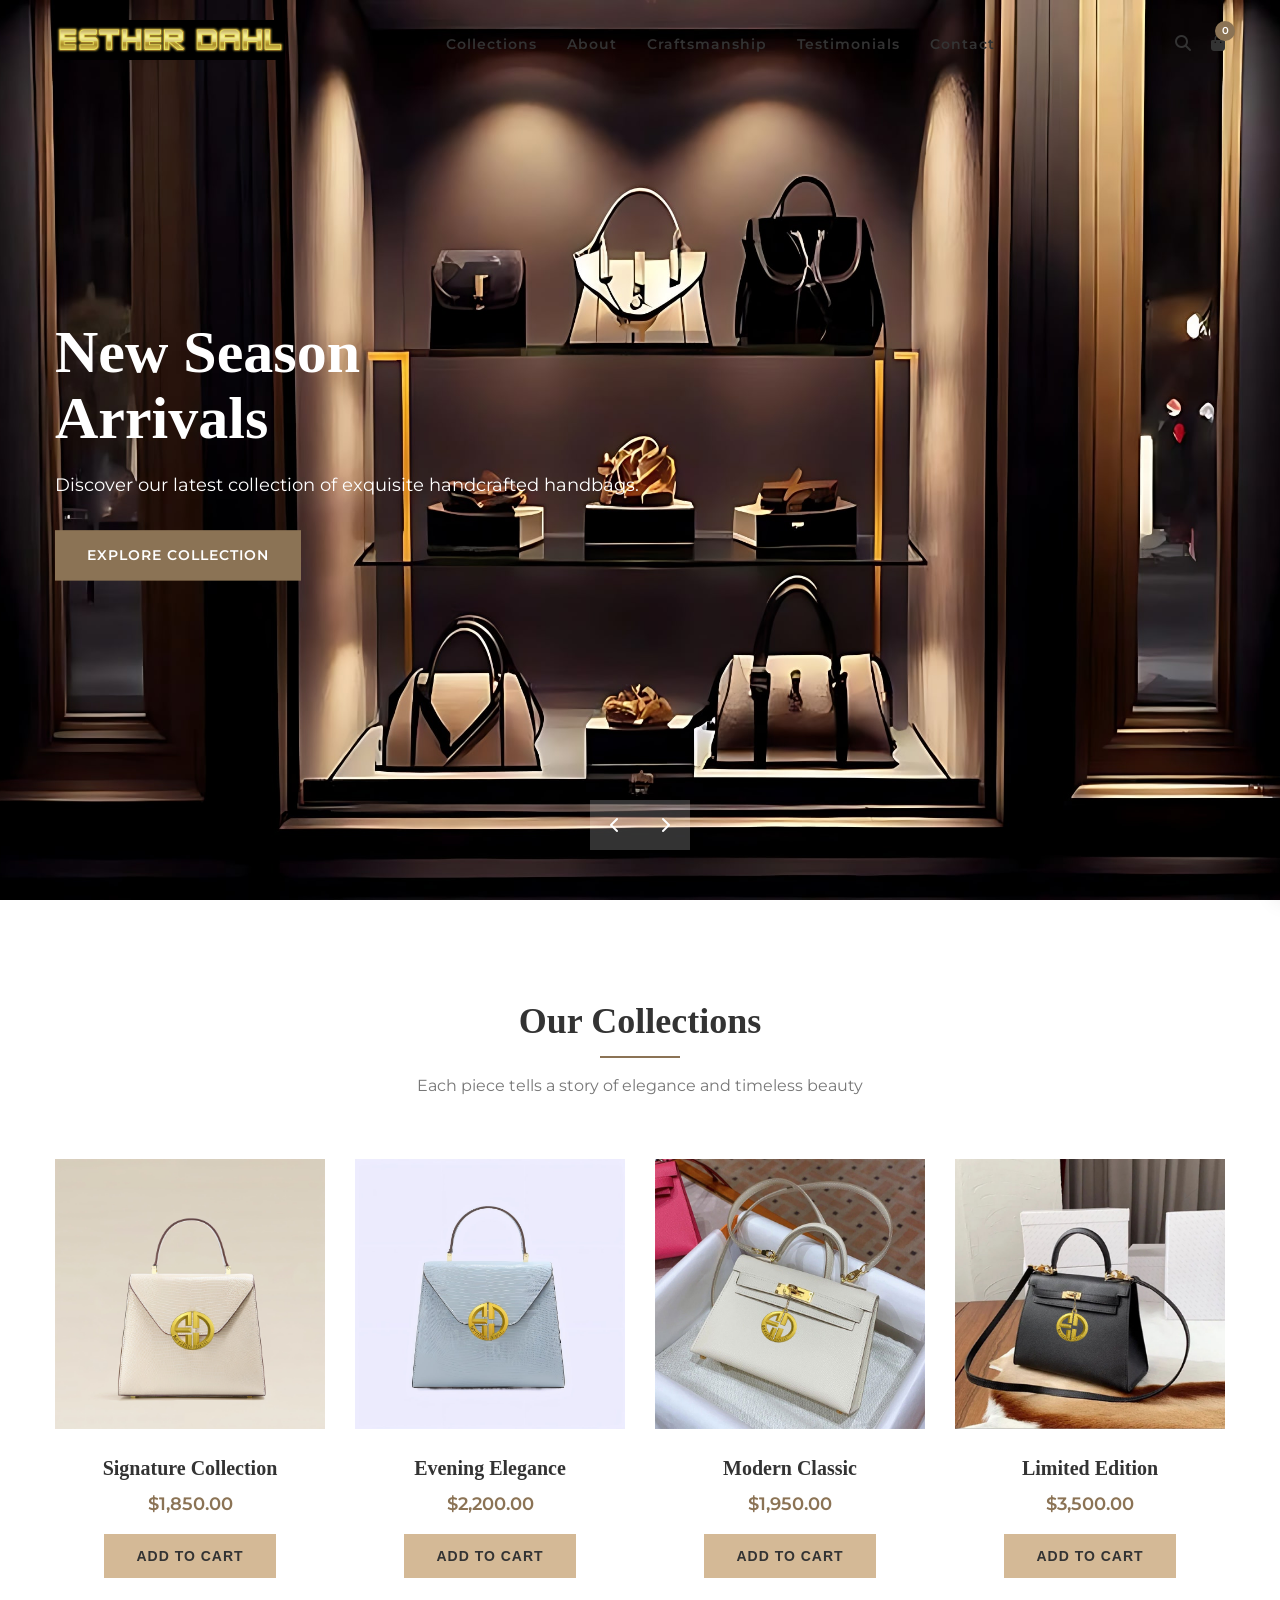
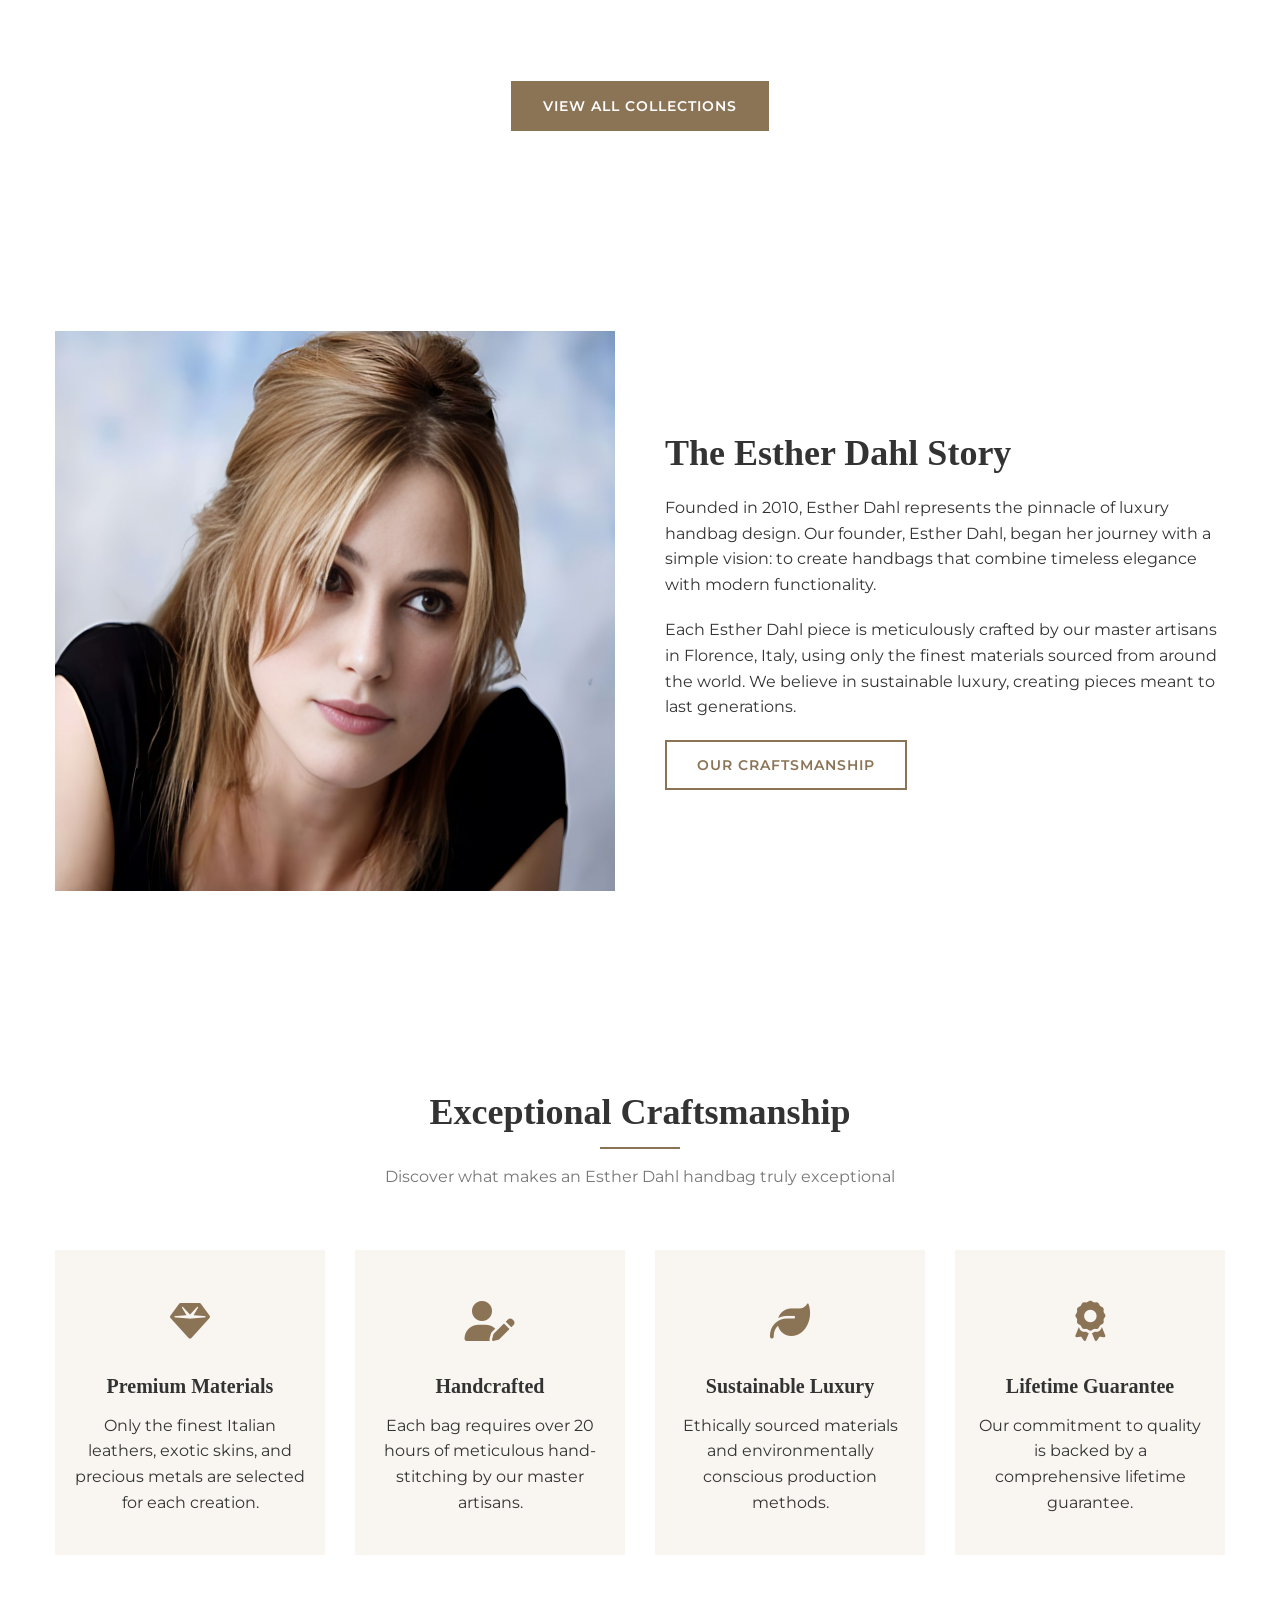
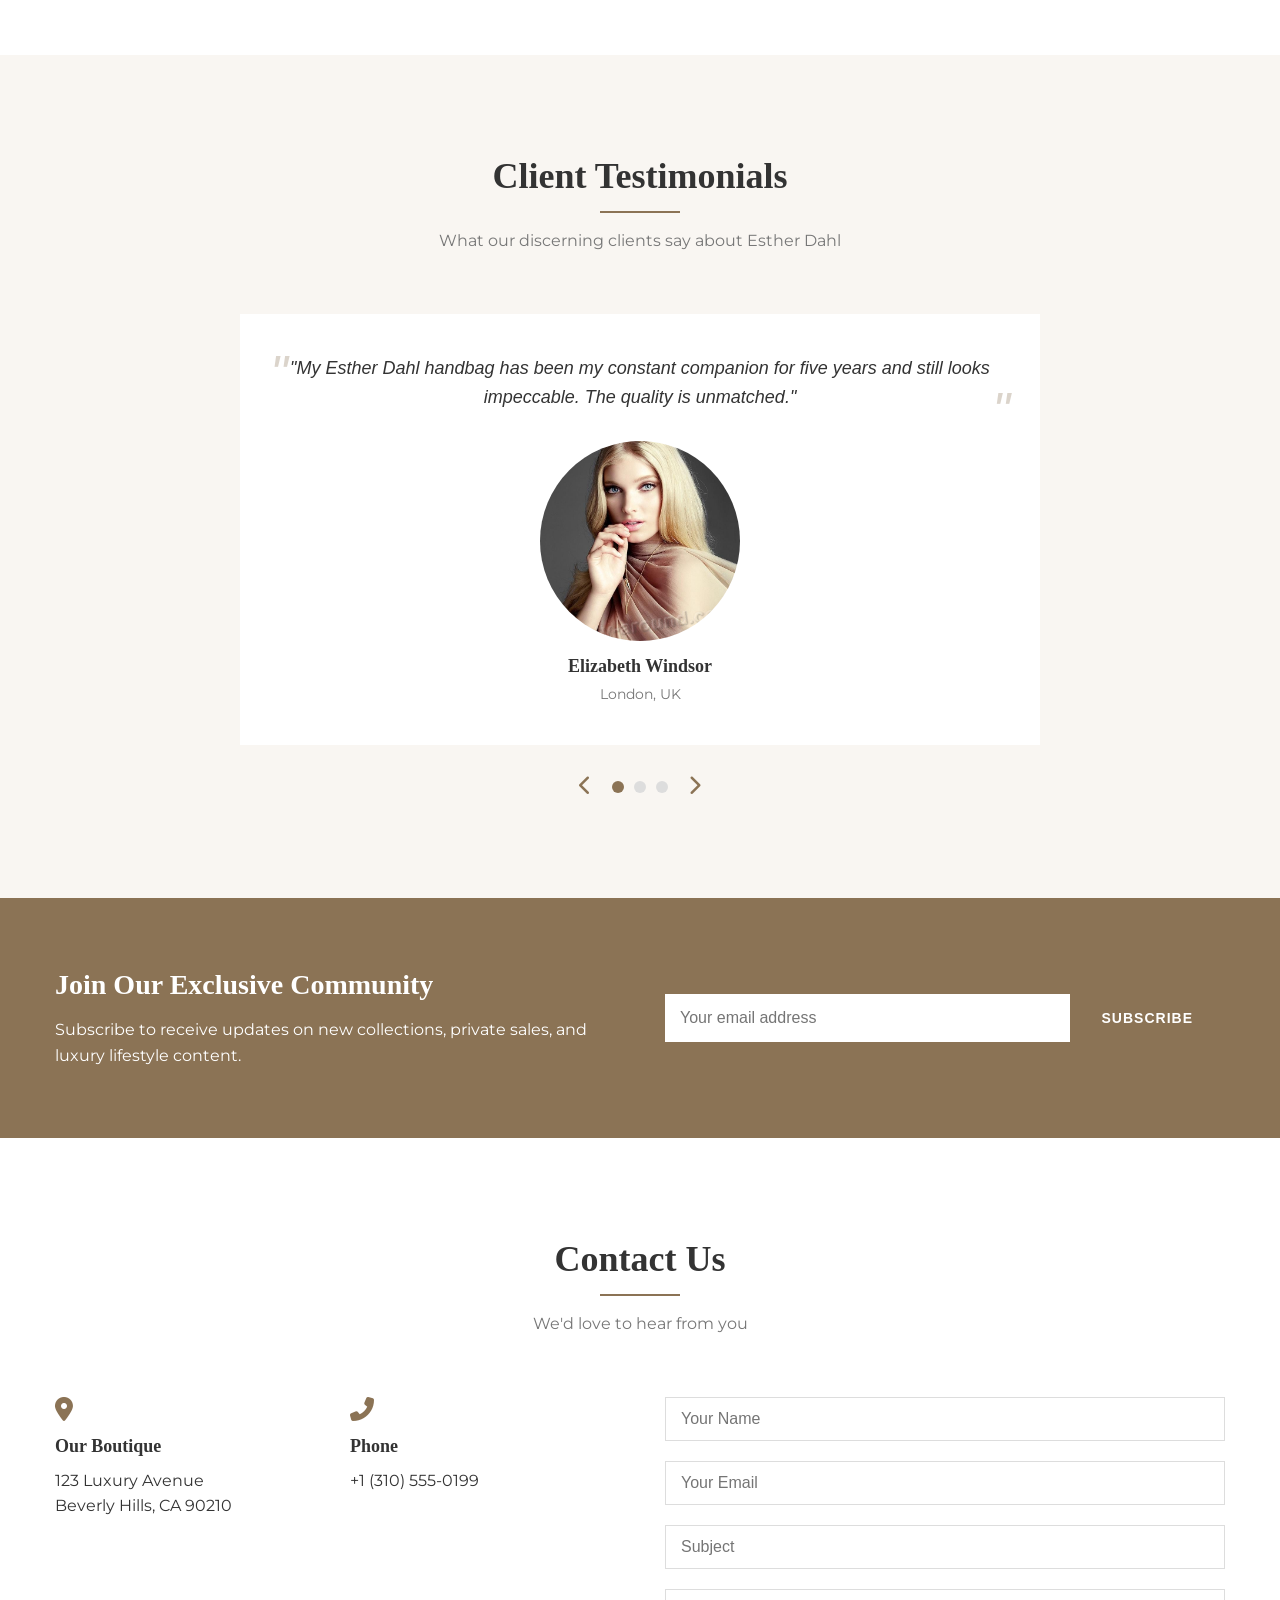
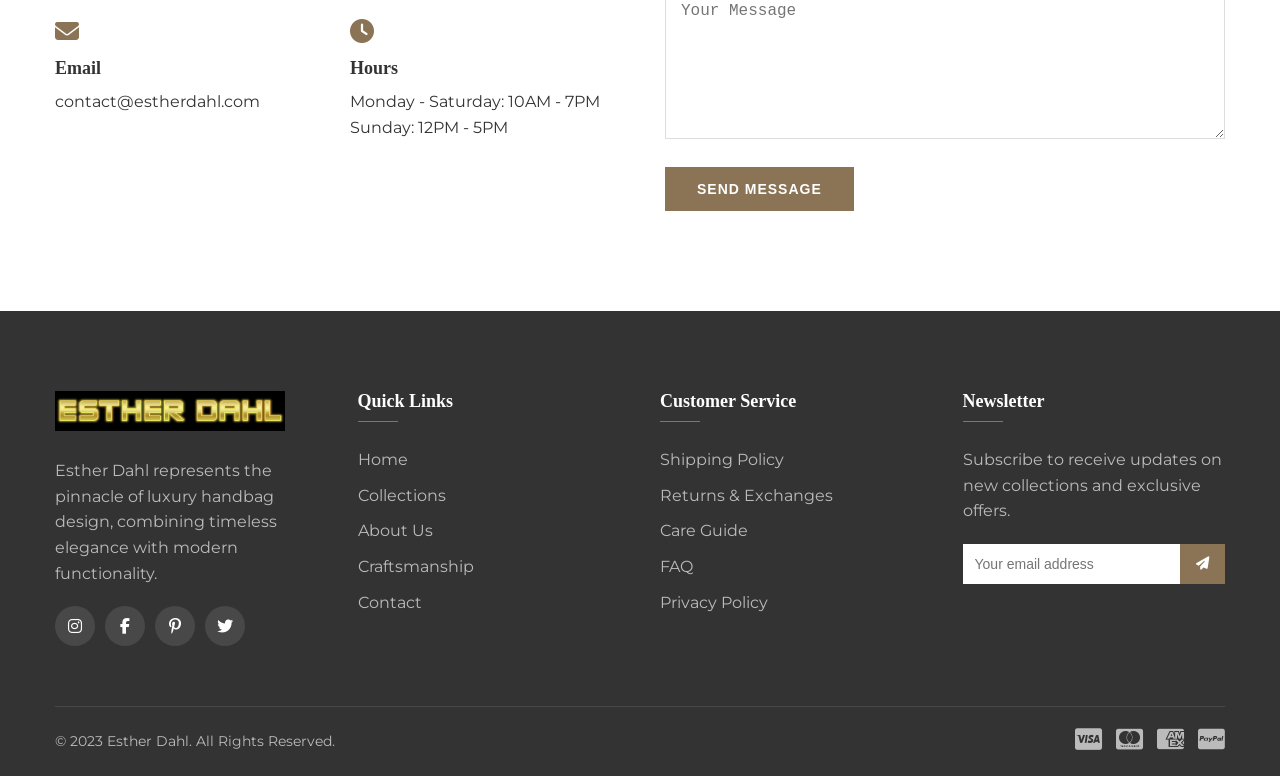
==== commit 8473750f: "Add files via upload" ====
--- a/index.html
+++ b/index.html
@@ -51,16 +51,25 @@
     <section class="hero">
         <div class="hero-slider">
             <div class="slide active" style="background-image: url('images/slide1.jpg');">
+			 <div class="container">
+                    <div class="hero-content">
+                        <h1>New Season<br>Arrivals</h1>
+                        <p>Discover our latest collection of exquisite handcrafted handbags.</p>
+                        <a href="#collections" class="btn btn-primary">Explore Collection</a>
+						 </div>
+                </div>
+            </div>
+                    
 			
                        
-                <div class="container">
+                <!--<div class="container">
                     <div class="hero-content">
                         <h1>Timeless Elegance,<br>Unparalleled Craftsmanship</h1>
                         <p>The Esther Dahl collection embodies luxury and sophistication for the modern woman.</p>
                          <a href="#collections" class="btn btn-primary">Explore collection</a>
                     </div>
                 </div>
-            </div>
+            </div>-->
             <div class="slide" style="background-image: url('images/slide2.jpg');">
                 <div class="container">
                     <div class="hero-content">
--- a/css/style.css
+++ b/css/style.css
@@ -0,0 +1,1000 @@
+/* Base Styles */
+:root {
+    --primary-color: #8B7355;
+    --secondary-color: #D4B996;
+    --dark-color: #333333;
+    --light-color: #F9F6F2;
+    --white: #FFFFFF;
+    --black: #000000;
+    --font-heading: 'Playfair Display', serif;
+    --font-body: 'Montserrat', sans-serif;
+    --transition: all 0.3s ease;
+}
+
+* {
+    margin: 0;
+    padding: 0;
+    box-sizing: border-box;
+}
+
+body {
+    font-family: var(--font-body);
+    color: var(--dark-color);
+    line-height: 1.6;
+    overflow-x: hidden;
+}
+
+h1, h2, h3, h4, h5, h6 {
+    font-family: var(--font-heading);
+    font-weight: 700;
+    line-height: 1.2;
+    margin-bottom: 15px;
+}
+
+a {
+    text-decoration: none;
+    color: inherit;
+    transition: var(--transition);
+}
+
+ul {
+    list-style: none;
+}
+
+img {
+    max-width: 100%;
+    height: auto;
+}
+
+.container {
+    width: 100%;
+    max-width: 1200px;
+    margin: 0 auto;
+    padding: 0 15px;
+}
+
+.btn {
+    display: inline-block;
+    padding: 12px 30px;
+    border-radius: 0;
+    font-weight: 600;
+    text-transform: uppercase;
+    letter-spacing: 1px;
+    font-size: 14px;
+    transition: var(--transition);
+    cursor: pointer;
+    border: 2px solid transparent;
+}
+
+.btn-primary {
+    background-color: var(--primary-color);
+    color: var(--white);
+    border-color: var(--primary-color);
+}
+
+.btn-primary:hover {
+    background-color: transparent;
+    color: var(--primary-color);
+}
+
+.btn-secondary {
+    background-color: var(--secondary-color);
+    color: var(--dark-color);
+    border-color: var(--secondary-color);
+}
+
+.btn-secondary:hover {
+    background-color: transparent;
+    color: var(--dark-color);
+}
+
+.btn-outline {
+    background-color: transparent;
+    color: var(--primary-color);
+    border-color: var(--primary-color);
+}
+
+.btn-outline:hover {
+    background-color: var(--primary-color);
+    color: var(--white);
+}
+
+.section {
+    padding: 100px 0;
+}
+
+.section-header {
+    text-align: center;
+    margin-bottom: 60px;
+}
+
+.section-header h2 {
+    font-size: 36px;
+    position: relative;
+    display: inline-block;
+    padding-bottom: 15px;
+}
+
+.section-header h2:after {
+    content: '';
+    position: absolute;
+    bottom: 0;
+    left: 50%;
+    transform: translateX(-50%);
+    width: 80px;
+    height: 2px;
+    background-color: var(--primary-color);
+}
+
+.section-header p {
+    color: #777;
+    max-width: 700px;
+    margin: 0 auto;
+}
+
+.text-center {
+    text-align: center;
+}
+
+/* Preloader */
+.preloader {
+    position: fixed;
+    top: 0;
+    left: 0;
+    width: 100%;
+    height: 100%;
+    background-color: var(--white);
+    display: flex;
+    justify-content: center;
+    align-items: center;
+    z-index: 9999;
+    transition: opacity 0.5s ease;
+}
+
+.preloader.fade-out {
+    opacity: 0;
+}
+
+.spinner {
+    width: 50px;
+    height: 50px;
+    border: 3px solid var(--light-color);
+    border-top-color: var(--primary-color);
+    border-radius: 50%;
+    animation: spin 1s linear infinite;
+}
+
+@keyframes spin {
+    to {
+        transform: rotate(360deg);
+    }
+}
+
+/* Header */
+.header {
+    position: fixed;
+    top: 0;
+    left: 0;
+    width: 100%;
+    padding: 20px 0;
+    z-index: 999;
+    transition: var(--transition);
+}
+
+.header.scrolled {
+    background-color: var(--white);
+    box-shadow: 0 5px 20px rgba(0, 0, 0, 0.1);
+    padding: 15px 0;
+}
+
+.header-inner {
+    display: flex;
+    justify-content: space-between;
+    align-items: center;
+}
+
+.logo img {
+    max-height: 40px;
+}
+
+.main-nav ul {
+    display: flex;
+}
+
+.main-nav li {
+    margin: 0 15px;
+}
+
+.main-nav a {
+    font-weight: 600;
+    font-size: 14px;
+    letter-spacing: 1px;
+    position: relative;
+}
+
+.main-nav a:after {
+    content: '';
+    position: absolute;
+    bottom: -5px;
+    left: 0;
+    width: 0;
+    height: 1px;
+    background-color: var(--primary-color);
+    transition: var(--transition);
+}
+
+.main-nav a:hover:after {
+    width: 100%;
+}
+
+.header-actions {
+    display: flex;
+    align-items: center;
+}
+
+.search-btn, .cart-btn {
+    margin-left: 20px;
+    font-size: 16px;
+    position: relative;
+}
+
+.cart-count {
+    position: absolute;
+    top: -10px;
+    right: -10px;
+    background-color: var(--primary-color);
+    color: var(--white);
+    width: 20px;
+    height: 20px;
+    border-radius: 50%;
+    display: flex;
+    justify-content: center;
+    align-items: center;
+    font-size: 10px;
+    font-weight: 600;
+}
+
+.mobile-menu-btn {
+    display: none;
+    flex-direction: column;
+    justify-content: space-between;
+    width: 25px;
+    height: 20px;
+    margin-left: 20px;
+    cursor: pointer;
+}
+
+.mobile-menu-btn span {
+    display: block;
+    width: 100%;
+    height: 2px;
+    background-color: var(--dark-color);
+    transition: var(--transition);
+}
+
+/* Hero Section */
+.hero {
+    position: relative;
+    height: 100vh;
+    min-height: 700px;
+    overflow: hidden;
+}
+
+.hero-slider {
+    width: 100%;
+    height: 100%;
+}
+
+.slide {
+    position: absolute;
+    top: 0;
+    left: 0;
+    width: 100%;
+    height: 100%;
+    background-size: cover;
+    background-position: center;
+    background-repeat: no-repeat;
+    opacity: 0;
+    transition: opacity 1s ease;
+}
+
+.slide.active {
+    opacity: 1;
+}
+
+.hero-content {
+    position: absolute;
+    top: 50%;
+    transform: translateY(-50%);
+    max-width: 600px;
+    color: var(--white);
+}
+
+.hero-content h1 {
+    font-size: 60px;
+    margin-bottom: 20px;
+    line-height: 1.1;
+}
+
+.hero-content p {
+    font-size: 18px;
+    margin-bottom: 30px;
+}
+
+.slider-controls {
+    position: absolute;
+    bottom: 50px;
+    left: 50%;
+    transform: translateX(-50%);
+    display: flex;
+    z-index: 10;
+}
+
+.prev-slide, .next-slide {
+    background-color: rgba(255, 255, 255, 0.2);
+    color: var(--white);
+    border: none;
+    width: 50px;
+    height: 50px;
+    display: flex;
+    justify-content: center;
+    align-items: center;
+    cursor: pointer;
+    transition: var(--transition);
+    font-size: 16px;
+}
+
+.prev-slide:hover, .next-slide:hover {
+    background-color: var(--primary-color);
+}
+
+/* Collections Section */
+.collections-grid {
+    display: grid;
+    grid-template-columns: repeat(auto-fill, minmax(250px, 1fr));
+    gap: 30px;
+}
+
+.collection-item {
+    text-align: center;
+    position: relative;
+}
+
+.collection-img {
+    position: relative;
+    overflow: hidden;
+    margin-bottom: 20px;
+}
+
+.collection-img img {
+    width: 100%;
+    transition: var(--transition);
+}
+
+.collection-overlay {
+    position: absolute;
+    top: 0;
+    left: 0;
+    width: 100%;
+    height: 100%;
+    background-color: rgba(139, 115, 85, 0.8);
+    display: flex;
+    justify-content: center;
+    align-items: center;
+    opacity: 0;
+    transition: var(--transition);
+}
+
+.collection-item:hover .collection-overlay {
+    opacity: 1;
+}
+
+.collection-item:hover .collection-img img {
+    transform: scale(1.05);
+}
+
+.collection-item h3 {
+    font-size: 20px;
+    margin-bottom: 10px;
+}
+
+.price {
+    font-weight: 600;
+    color: var(--primary-color);
+    margin-bottom: 15px;
+    font-size: 18px;
+}
+
+/* About Section */
+.about-inner {
+    display: grid;
+    grid-template-columns: 1fr 1fr;
+    gap: 50px;
+    align-items: center;
+}
+
+.about-img {
+    position: relative;
+    padding-top: 100%;
+}
+
+.about-img img {
+    position: absolute;
+    top: 0;
+    left: 0;
+    width: 100%;
+    height: 100%;
+    object-fit: cover;
+}
+
+.about-content h2 {
+    font-size: 36px;
+    margin-bottom: 20px;
+}
+
+.about-content p {
+    margin-bottom: 20px;
+}
+
+/* Craftsmanship Section */
+.craftsmanship-grid {
+    display: grid;
+    grid-template-columns: repeat(auto-fill, minmax(250px, 1fr));
+    gap: 30px;
+}
+
+.craft-item {
+    text-align: center;
+    padding: 40px 20px;
+    background-color: var(--light-color);
+    transition: var(--transition);
+}
+
+.craft-item:hover {
+    transform: translateY(-10px);
+}
+
+.craft-icon {
+    font-size: 40px;
+    color: var(--primary-color);
+    margin-bottom: 20px;
+}
+
+.craft-item h3 {
+    font-size: 20px;
+    margin-bottom: 15px;
+}
+
+/* Testimonials Section */
+.testimonials {
+    background-color: var(--light-color);
+}
+
+.testimonial-slider {
+    position: relative;
+    overflow: hidden;
+}
+
+.testimonial {
+    position: absolute;
+    top: 0;
+    left: 0;
+    width: 100%;
+    opacity: 0;
+    transition: opacity 0.5s ease;
+}
+
+.testimonial.active {
+    position: relative;
+    opacity: 1;
+}
+
+.testimonial-content {
+    background-color: var(--white);
+    padding: 40px;
+    text-align: center;
+    max-width: 800px;
+    margin: 0 auto;
+    position: relative;
+}
+
+.testimonial-content p {
+    font-size: 18px;
+    font-style: italic;
+    margin-bottom: 30px;
+    position: relative;
+}
+
+.testimonial-content p:before,
+.testimonial-content p:after {
+    content: '"';
+    font-size: 50px;
+    color: var(--primary-color);
+    opacity: 0.3;
+    position: absolute;
+}
+
+.testimonial-content p:before {
+    top: -20px;
+    left: -10px;
+}
+
+.testimonial-content p:after {
+    bottom: -40px;
+    right: -10px;
+}
+
+.client-info {
+    display: flex;
+    flex-direction: column;
+    align-items: center;
+}
+
+.client-info img {
+    width: 200px;
+    height: 200px;
+    border-radius: 50%;
+    object-fit: cover;
+    margin-bottom: 15px;
+}
+
+.client-info h4 {
+    font-size: 18px;
+    margin-bottom: 5px;
+}
+
+.client-info span {
+    color: #777;
+    font-size: 14px;
+}
+
+.testimonial-controls {
+    display: flex;
+    justify-content: center;
+    align-items: center;
+    margin-top: 30px;
+}
+
+.prev-testimonial, .next-testimonial {
+    background: none;
+    border: none;
+    font-size: 20px;
+    color: var(--primary-color);
+    cursor: pointer;
+    margin: 0 15px;
+}
+
+.testimonial-dots {
+    display: flex;
+}
+
+.testimonial-dot {
+    width: 12px;
+    height: 12px;
+    border-radius: 50%;
+    background-color: #ddd;
+    margin: 0 5px;
+    cursor: pointer;
+    transition: var(--transition);
+}
+
+.testimonial-dot.active {
+    background-color: var(--primary-color);
+}
+
+/* Newsletter Section */
+.newsletter {
+    background-color: var(--primary-color);
+    color: var(--white);
+    padding: 70px 0;
+}
+
+.newsletter-inner {
+    display: grid;
+    grid-template-columns: 1fr 1fr;
+    gap: 50px;
+    align-items: center;
+}
+
+.newsletter-content h3 {
+    font-size: 28px;
+    margin-bottom: 15px;
+}
+
+.newsletter-form {
+    display: flex;
+}
+
+.newsletter-form input {
+    flex: 1;
+    padding: 15px;
+    border: none;
+    font-size: 16px;
+}
+
+.newsletter-form button {
+    border-radius: 0;
+}
+
+/* Contact Section */
+.contact-inner {
+    display: grid;
+    grid-template-columns: 1fr 1fr;
+    gap: 50px;
+}
+
+.contact-info {
+    display: grid;
+    grid-template-columns: 1fr 1fr;
+    gap: 30px;
+}
+
+.contact-item {
+    margin-bottom: 30px;
+}
+
+.contact-item i {
+    font-size: 24px;
+    color: var(--primary-color);
+    margin-bottom: 15px;
+}
+
+.contact-item h4 {
+    font-size: 18px;
+    margin-bottom: 10px;
+}
+
+.contact-form .form-group {
+    margin-bottom: 20px;
+}
+
+.contact-form input,
+.contact-form textarea {
+    width: 100%;
+    padding: 12px 15px;
+    border: 1px solid #ddd;
+    font-size: 16px;
+    transition: var(--transition);
+}
+
+.contact-form textarea {
+    min-height: 150px;
+    resize: vertical;
+}
+
+.contact-form input:focus,
+.contact-form textarea:focus {
+    border-color: var(--primary-color);
+    outline: none;
+}
+
+/* Footer */
+.footer {
+    background-color: var(--dark-color);
+    color: var(--white);
+    padding: 80px 0 0;
+}
+
+.footer-inner {
+    display: grid;
+    grid-template-columns: repeat(auto-fit, minmax(200px, 1fr));
+    gap: 40px;
+    margin-bottom: 60px;
+}
+
+.footer-col h4 {
+    font-size: 18px;
+    margin-bottom: 25px;
+    position: relative;
+    padding-bottom: 10px;
+}
+
+.footer-col h4:after {
+    content: '';
+    position: absolute;
+    bottom: 0;
+    left: 0;
+    width: 40px;
+    height: 1px;
+    background-color: var(--primary-color);
+}
+
+.footer-logo {
+    max-height: 40px;
+    margin-bottom: 20px;
+}
+
+.footer-col p {
+    margin-bottom: 20px;
+    color: #bbb;
+}
+
+.social-links {
+    display: flex;
+}
+
+.social-links a {
+    display: flex;
+    justify-content: center;
+    align-items: center;
+    width: 40px;
+    height: 40px;
+    background-color: rgba(255, 255, 255, 0.1);
+    border-radius: 50%;
+    margin-right: 10px;
+    transition: var(--transition);
+}
+
+.social-links a:hover {
+    background-color: var(--primary-color);
+    color: var(--white);
+}
+
+.footer-col ul li {
+    margin-bottom: 10px;
+}
+
+.footer-col ul a {
+    color: #bbb;
+    transition: var(--transition);
+}
+
+.footer-col ul a:hover {
+    color: var(--primary-color);
+    padding-left: 5px;
+}
+
+.footer-newsletter {
+    display: flex;
+}
+
+.footer-newsletter input {
+    flex: 1;
+    padding: 12px;
+    border: none;
+    font-size: 14px;
+}
+
+.footer-newsletter button {
+    background-color: var(--primary-color);
+    color: var(--white);
+    border: none;
+    width: 45px;
+    cursor: pointer;
+    transition: var(--transition);
+}
+
+.footer-newsletter button:hover {
+    background-color: var(--secondary-color);
+}
+
+.footer-bottom {
+    border-top: 1px solid rgba(255, 255, 255, 0.1);
+    padding: 20px 0;
+    display: flex;
+    justify-content: space-between;
+    align-items: center;
+}
+
+.footer-bottom p {
+    color: #bbb;
+    font-size: 14px;
+}
+
+.payment-methods i {
+    font-size: 24px;
+    margin-left: 10px;
+    color: #bbb;
+}
+
+/* Search Modal */
+.search-modal {
+    position: fixed;
+    top: 0;
+    left: 0;
+    width: 100%;
+    height: 100%;
+    background-color: rgba(0, 0, 0, 0.8);
+    display: flex;
+    justify-content: center;
+    align-items: center;
+    z-index: 9999;
+    opacity: 0;
+    visibility: hidden;
+    transition: var(--transition);
+}
+
+.search-modal.active {
+    opacity: 1;
+    visibility: visible;
+}
+
+.search-modal-content {
+    width: 100%;
+    max-width: 600px;
+    position: relative;
+    padding: 0 15px;
+}
+
+.close-search {
+    position: absolute;
+    top: -50px;
+    right: 15px;
+    color: var(--white);
+    font-size: 30px;
+    cursor: pointer;
+}
+
+.search-form {
+    display: flex;
+}
+
+.search-form input {
+    flex: 1;
+    padding: 15px;
+    border: none;
+    font-size: 18px;
+}
+
+.search-form button {
+    background-color: var(--primary-color);
+    color: var(--white);
+    border: none;
+    padding: 0 25px;
+    cursor: pointer;
+    font-size: 18px;
+}
+
+/* Cart Sidebar */
+.cart-sidebar {
+    position: fixed;
+    top: 0;
+    right: -400px;
+    width: 100%;
+    max-width: 400px;
+    height: 100%;
+    background-color: var(--white);
+    z-index: 9999;
+    transition: var(--transition);
+    display: flex;
+    flex-direction: column;
+    box-shadow: -5px 0 20px rgba(0, 0, 0, 0.1);
+}
+
+.cart-sidebar.active {
+    right: 0;
+}
+
+.cart-header {
+    padding: 20px;
+    border-bottom: 1px solid #eee;
+    display: flex;
+    justify-content: space-between;
+    align-items: center;
+}
+
+.close-cart {
+    font-size: 24px;
+    cursor: pointer;
+}
+
+.cart-items {
+    flex: 1;
+    overflow-y: auto;
+    padding: 20px;
+}
+
+.cart-item {
+    display: flex;
+    margin-bottom: 20px;
+    padding-bottom: 20px;
+    border-bottom: 1px solid #eee;
+}
+
+.cart-item-img {
+    width: 80px;
+    height: 80px;
+    margin-right: 15px;
+}
+
+.cart-item-img img {
+    width: 100%;
+    height: 100%;
+    object-fit: cover;
+}
+
+.cart-item-details {
+    flex: 1;
+}
+
+.cart-item-title {
+    font-weight: 600;
+    margin-bottom: 5px;
+}
+
+.cart-item-price {
+    color: var(--primary-color);
+    margin-bottom: 10px;
+}
+
+.cart-item-remove {
+    color: #777;
+    font-size: 12px;
+    cursor: pointer;
+}
+
+.cart-item-remove:hover {
+    color: var(--primary-color);
+}
+
+.cart-item-quantity {
+    display: flex;
+    align-items: center;
+}
+
+.quantity-btn {
+    width: 25px;
+    height: 25px;
+    background-color: #f5f5f5;
+    border: none;
+    cursor: pointer;
+}
+
+.quantity-input {
+    width: 40px;
+    text-align: center;
+    border: 1px solid #eee;
+    margin: 0 5px;
+}
+
+.empty-cart {
+    text-align: center;
+    padding: 40px 0;
+}
+
+.cart-footer {
+    padding: 20px;
+    border-top: 1px solid #eee;
+}
+
+.cart-total {
+    display: flex;
+    justify-content: space-between;
+    margin-bottom: 20px;
+    font-weight: 600;
+    font-size: 18px;
+}
+
+.checkout-btn {
+    width: 100%;
+    text-align: center;
+}
+
+/* Back to Top Button */
+.back-to-top {
+    position: fixed;
+    bottom: 30px;
+    right: 30px;
+    width: 50px;
+    height: 50px;
+    background-color: var(--primary-color);
+    color: var(--white);
+    border-radius: 50%;
+    display: flex;
+    justify-content: center;
+    align-items: center;
+    font-size: 20px;
+    z-index: 99;
+    opacity: 0;
+    visibility: hidden;
+    transition: var(--transition);
+}
+
+.back-to-top.active {
+    opacity: 1;
+    visibility: visible;
+}
+
+.back-to-top:hover {
+    background-color: var(--dark-color);
+}
--- a/css/responsive.css
+++ b/css/responsive.css
@@ -0,0 +1,162 @@
+/* Responsive Styles */
+@media (max-width: 1199px) {
+    .hero-content h1 {
+        font-size: 50px;
+    }
+}
+
+@media (max-width: 991px) {
+    .section {
+        padding: 80px 0;
+    }
+
+    .hero-content h1 {
+        font-size: 44px;
+    }
+
+    .about-inner {
+        grid-template-columns: 1fr;
+    }
+
+    .about-img {
+        padding-top: 70%;
+    }
+
+    .newsletter-inner {
+        grid-template-columns: 1fr;
+        gap: 30px;
+    }
+
+    .contact-inner {
+        grid-template-columns: 1fr;
+    }
+
+    .contact-info {
+        grid-template-columns: 1fr;
+    }
+}
+
+@media (max-width: 767px) {
+    .section {
+        padding: 60px 0;
+    }
+
+    .section-header h2 {
+        font-size: 30px;
+    }
+
+    .header-inner {
+        position: relative;
+    }
+
+    .main-nav {
+        position: fixed;
+        top: 0;
+        left: -100%;
+        width: 80%;
+        max-width: 300px;
+        height: 100vh;
+        background-color: var(--white);
+        box-shadow: 5px 0 20px rgba(0, 0, 0, 0.1);
+        z-index: 9999;
+        transition: var(--transition);
+    }
+
+    .main-nav.active {
+        left: 0;
+    }
+
+    .main-nav ul {
+        flex-direction: column;
+        padding: 80px 30px 30px;
+    }
+
+    .main-nav li {
+        margin: 0 0 15px;
+    }
+
+    .mobile-menu-btn {
+        display: flex;
+        z-index: 10000;
+    }
+
+    .mobile-menu-btn.active span:nth-child(1) {
+        transform: rotate(45deg) translate(5px, 5px);
+    }
+
+    .mobile-menu-btn.active span:nth-child(2) {
+        opacity: 0;
+    }
+
+    .mobile-menu-btn.active span:nth-child(3) {
+        transform: rotate(-45deg) translate(7px, -6px);
+    }
+
+    .hero {
+        min-height: 600px;
+    }
+
+    .hero-content {
+        max-width: 100%;
+        padding: 0 30px;
+    }
+
+    .hero-content h1 {
+        font-size: 36px;
+    }
+
+    .hero-content p {
+        font-size: 16px;
+    }
+
+    .craftsmanship-grid {
+        grid-template-columns: 1fr 1fr;
+    }
+
+    .testimonial-content {
+        padding: 30px 20px;
+    }
+
+    .footer-inner {
+        grid-template-columns: 1fr;
+    }
+}
+
+@media (max-width: 575px) {
+    .section {
+        padding: 50px 0;
+    }
+
+    .hero {
+        min-height: 500px;
+    }
+
+    .hero-content h1 {
+        font-size: 30px;
+    }
+
+    .btn {
+        padding: 10px 20px;
+        font-size: 13px;
+    }
+
+    .collections-grid {
+        grid-template-columns: 1fr;
+    }
+
+    .craftsmanship-grid {
+        grid-template-columns: 1fr;
+    }
+
+    .newsletter-form {
+        flex-direction: column;
+    }
+
+    .newsletter-form input {
+        margin-bottom: 10px;
+    }
+
+    .cart-sidebar {
+        max-width: 100%;
+    }
+}
